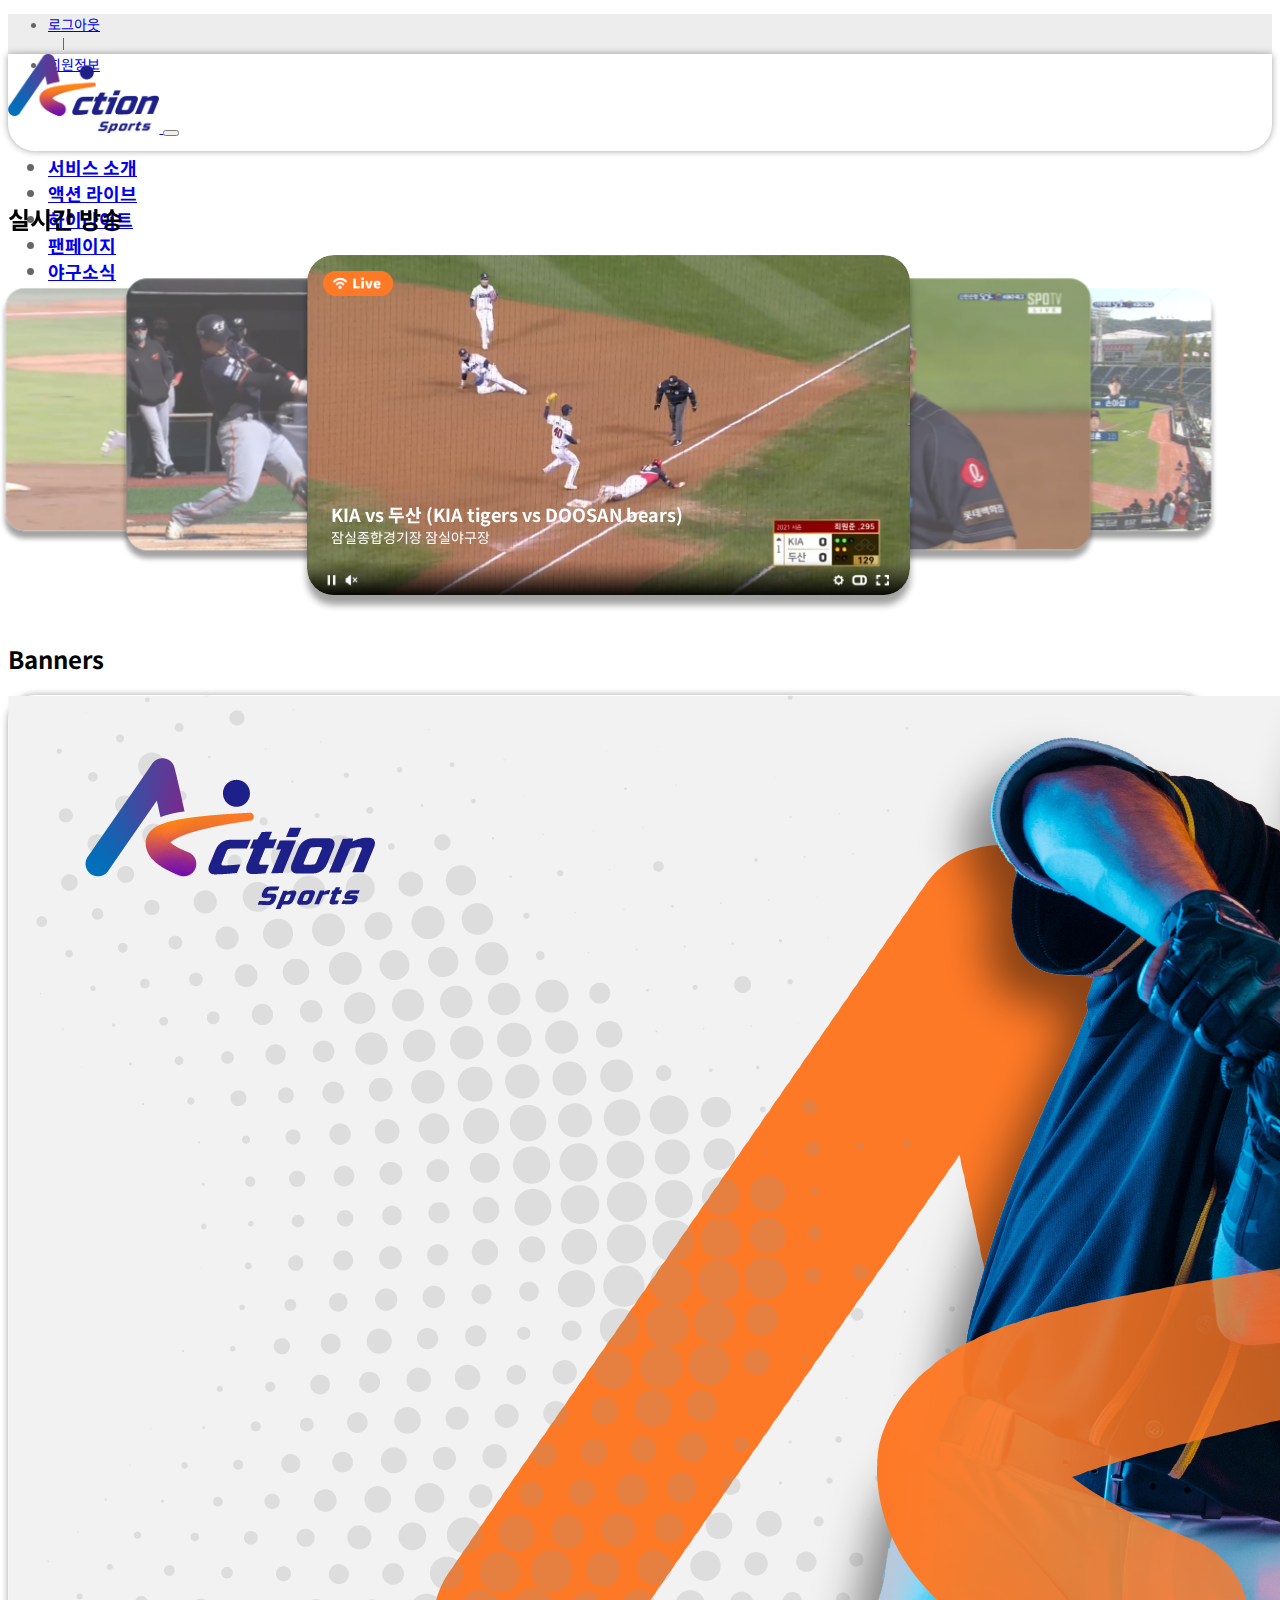
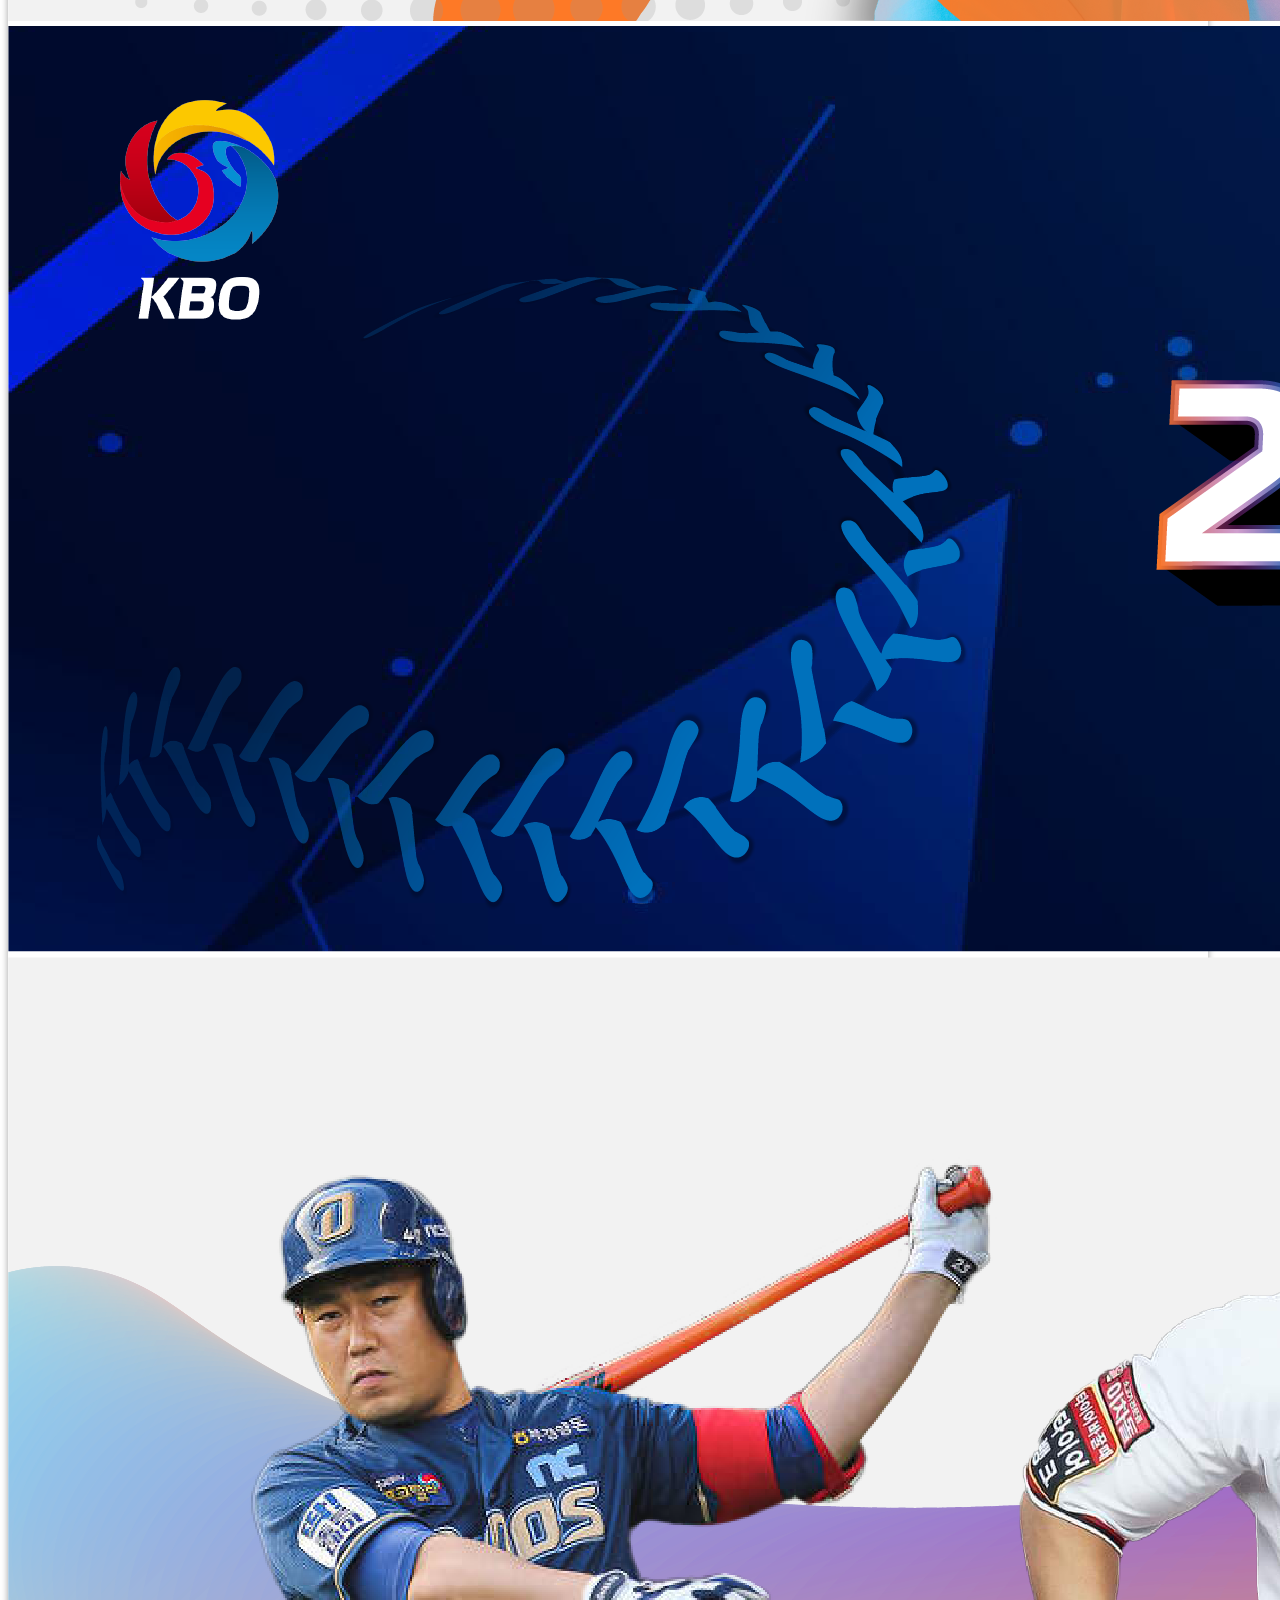
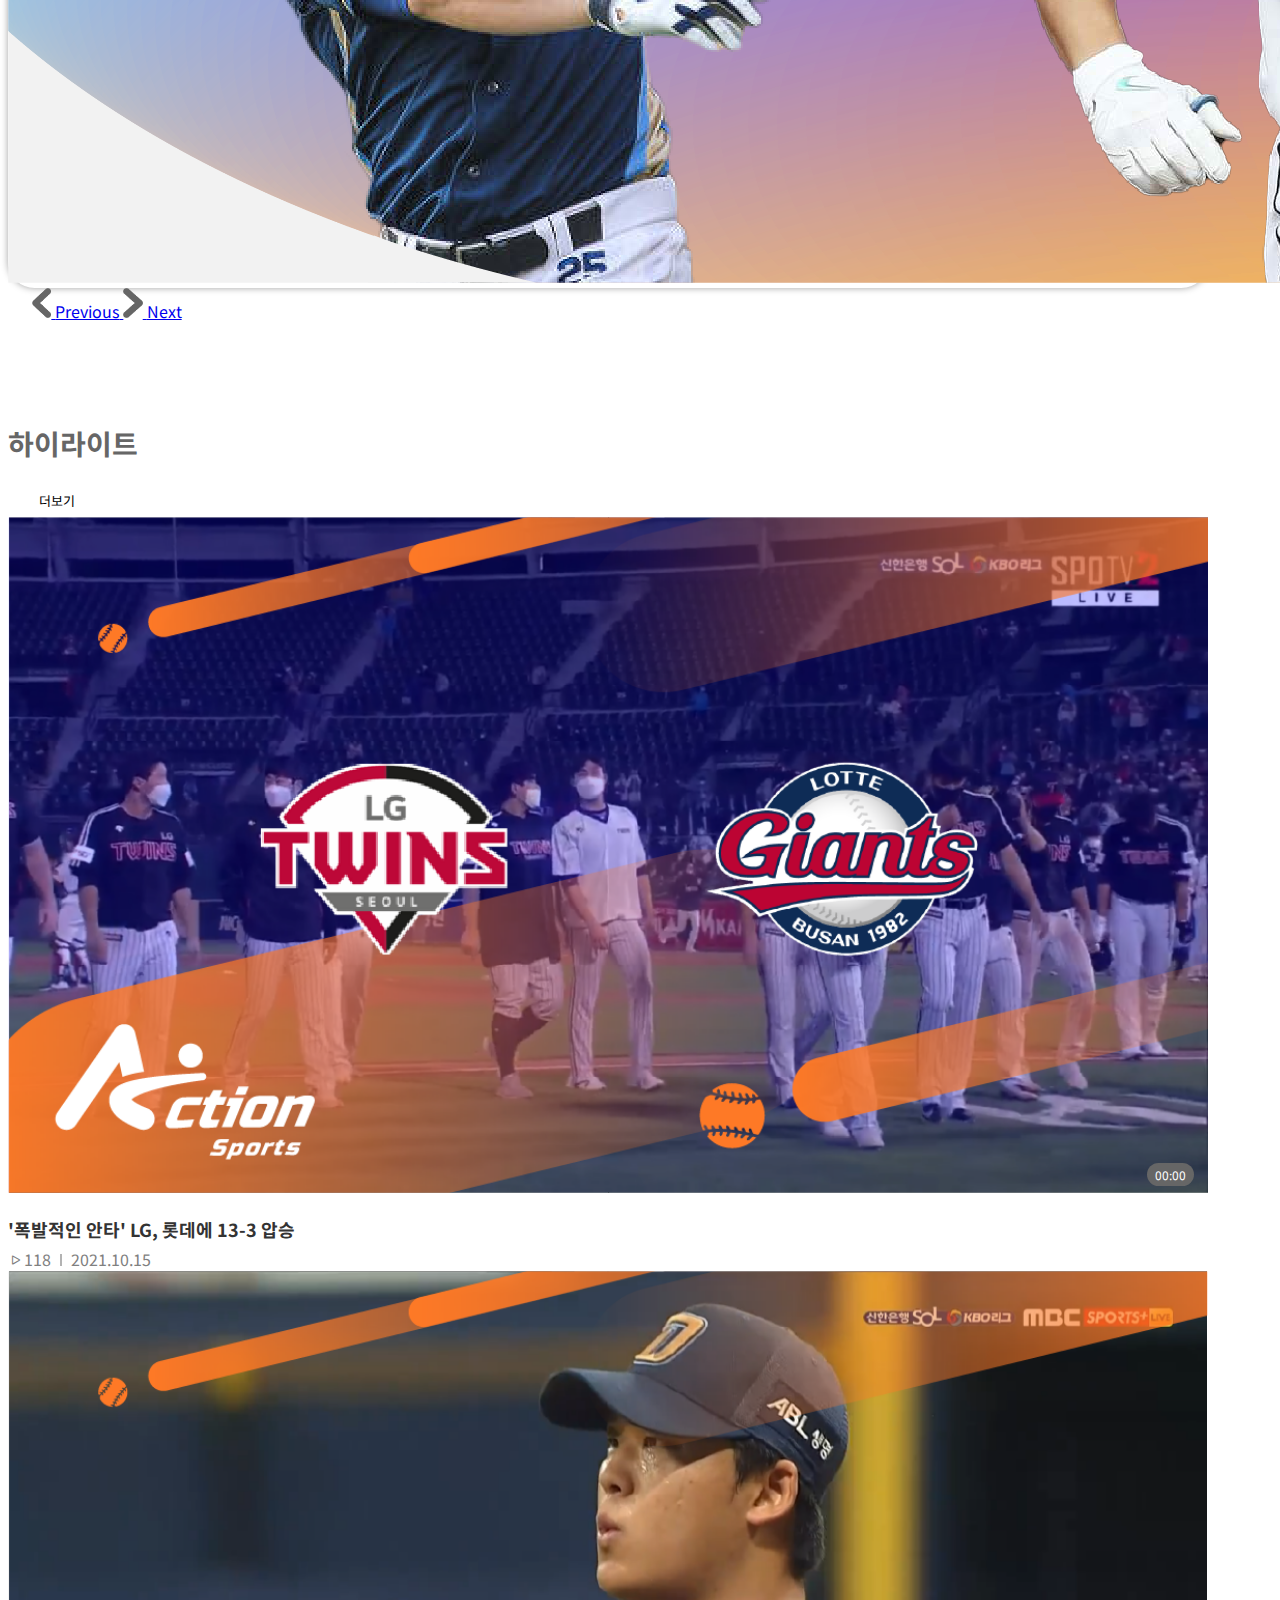
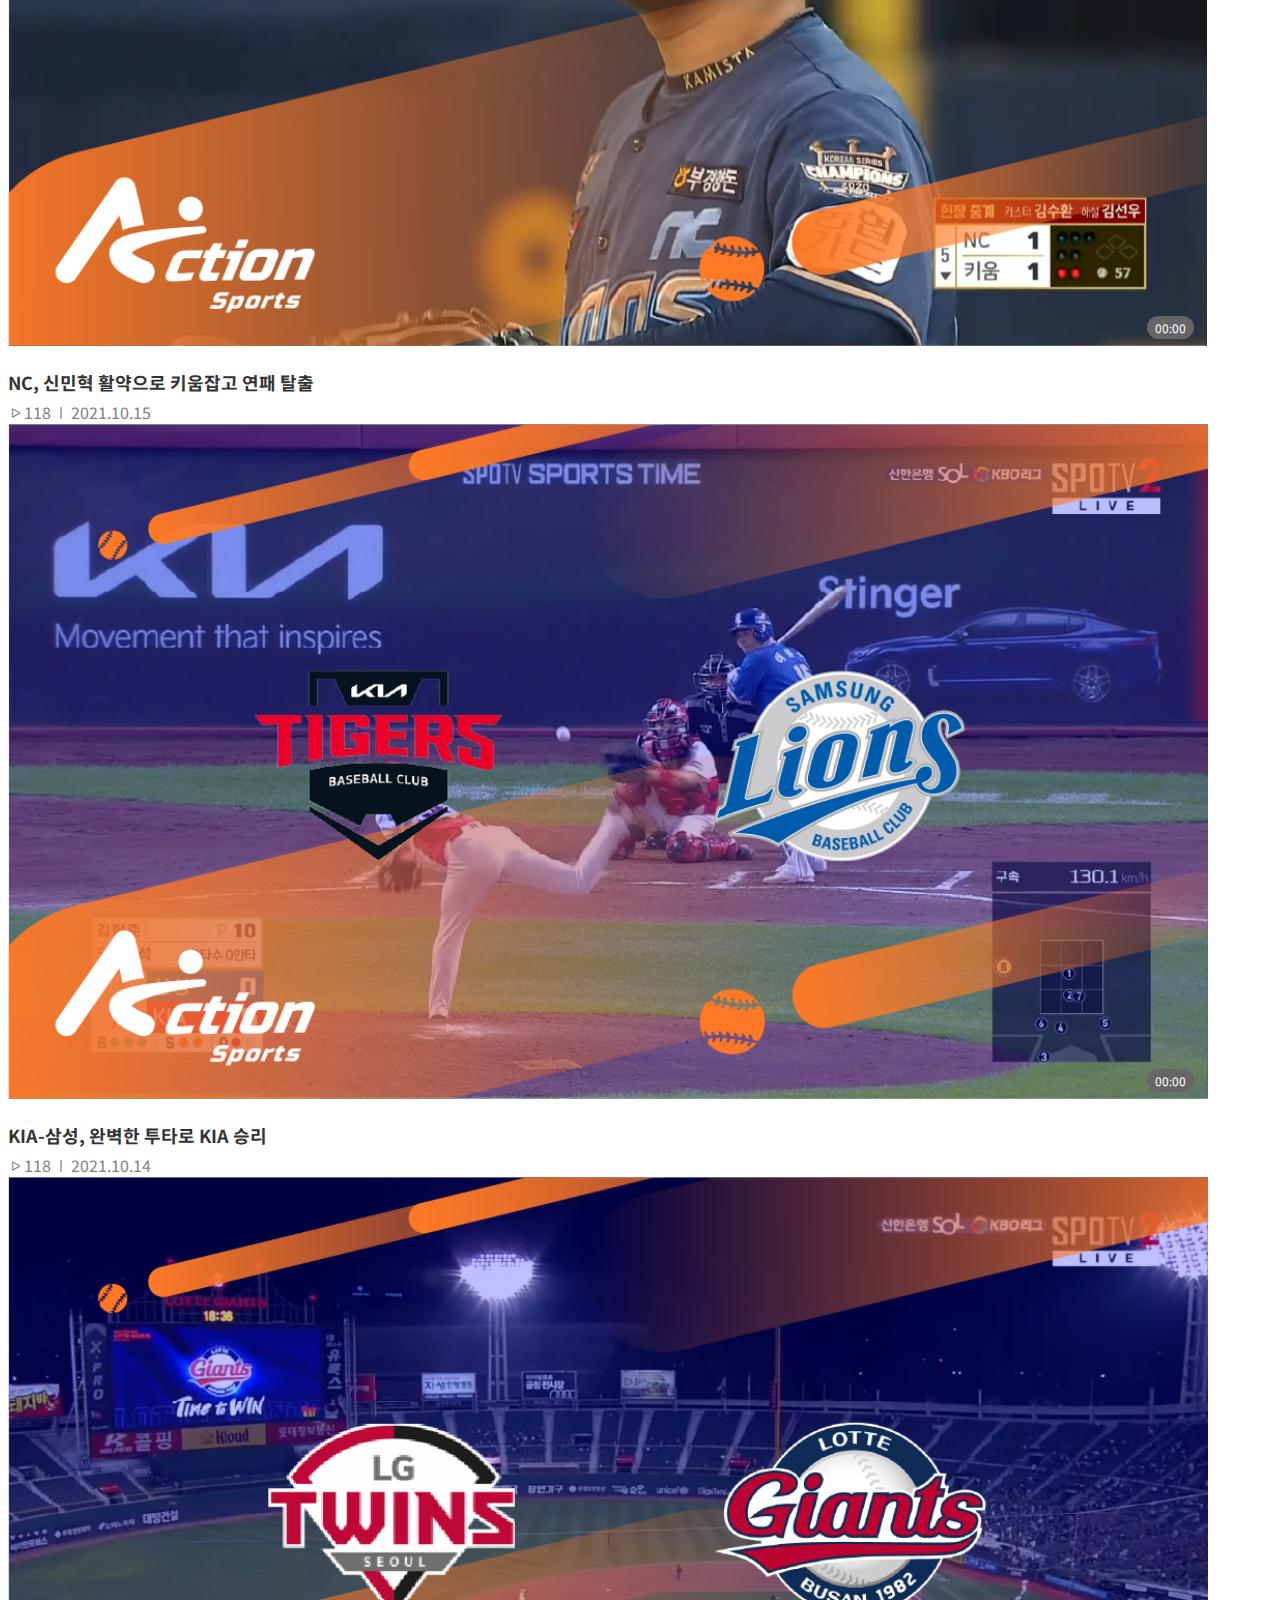
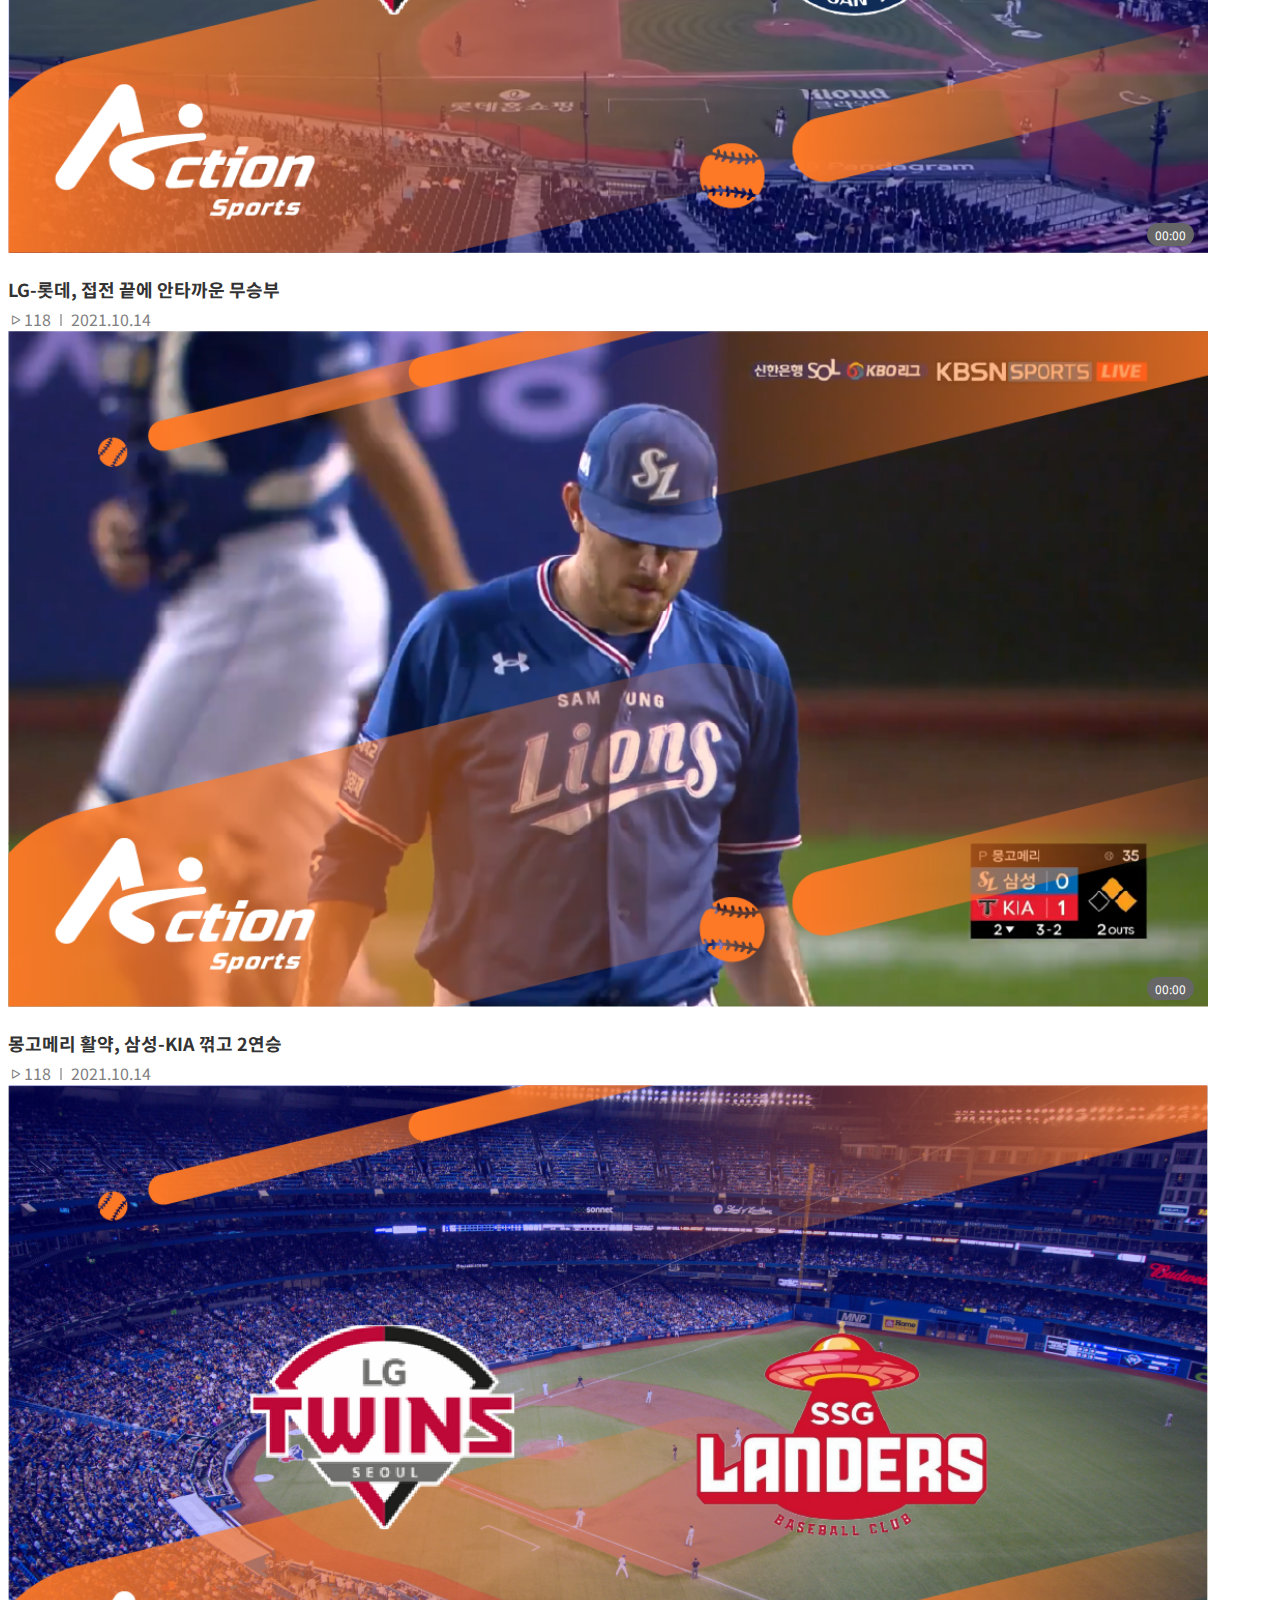
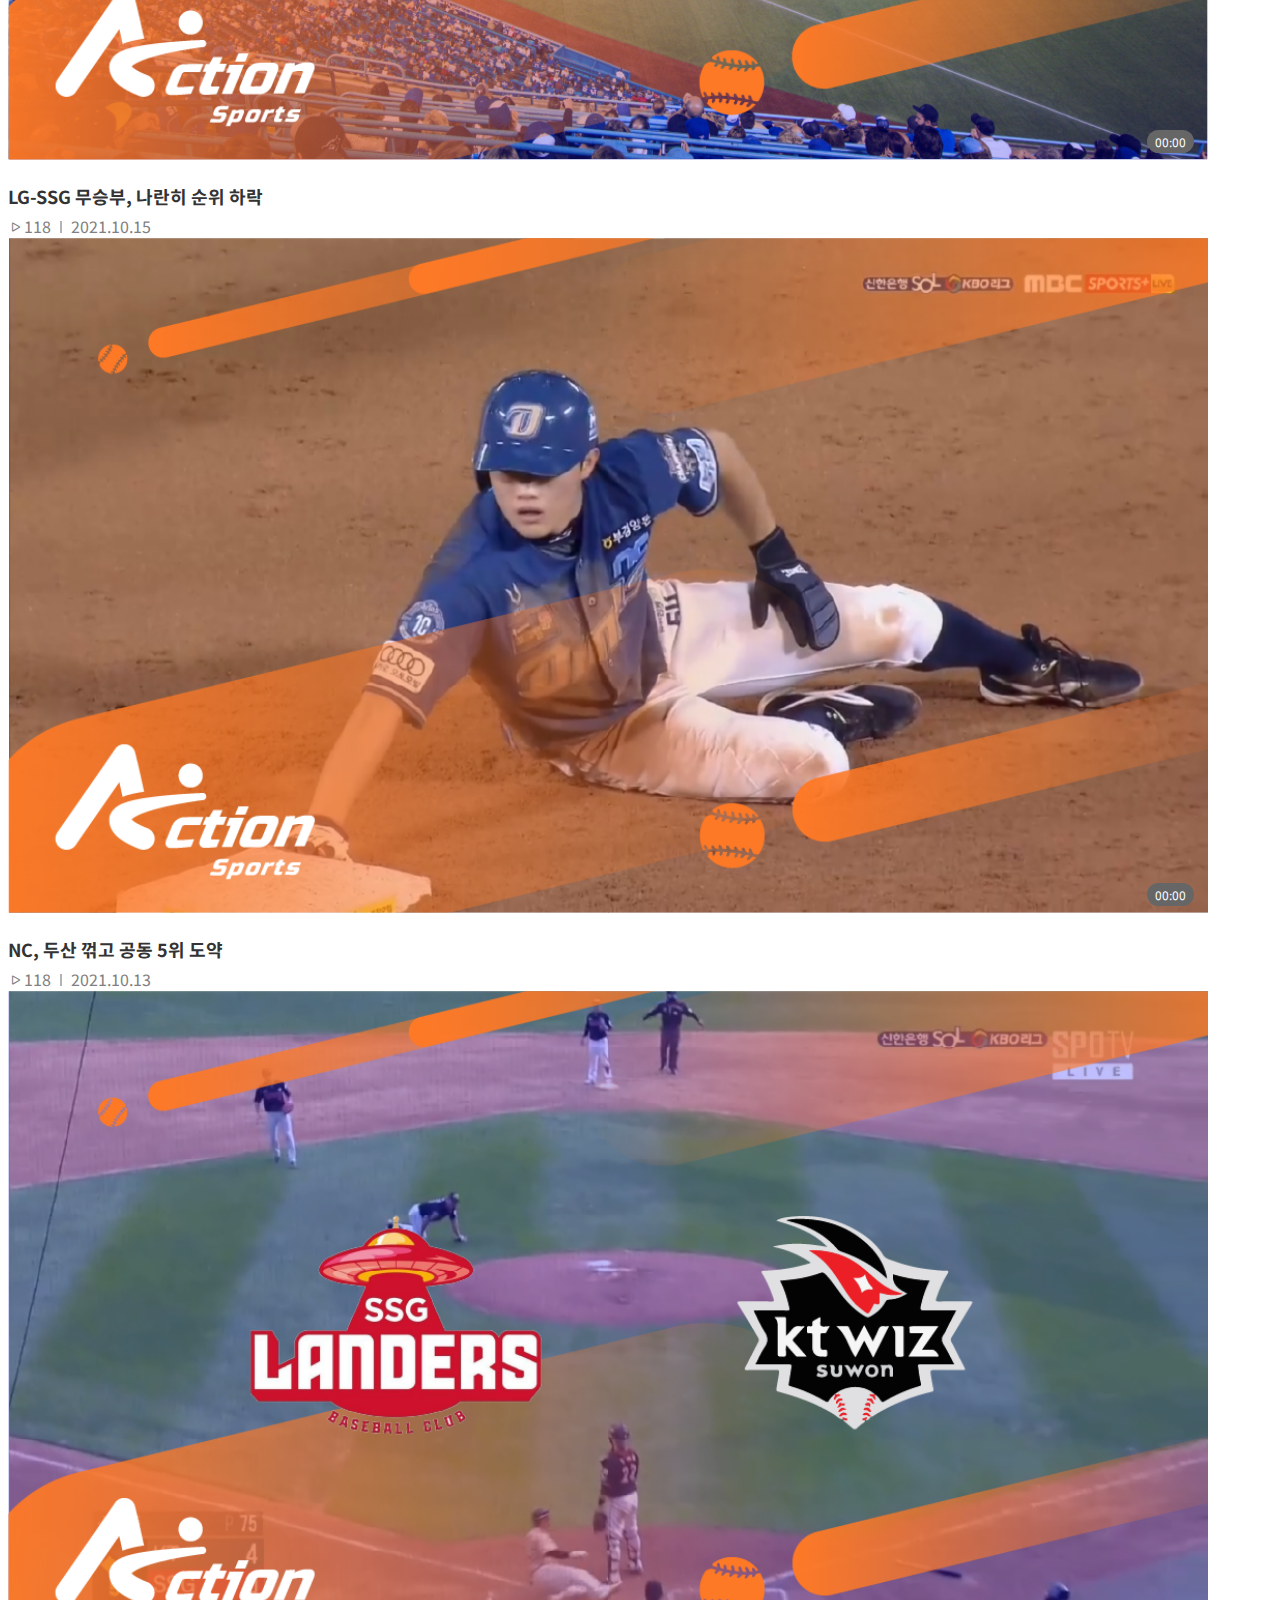
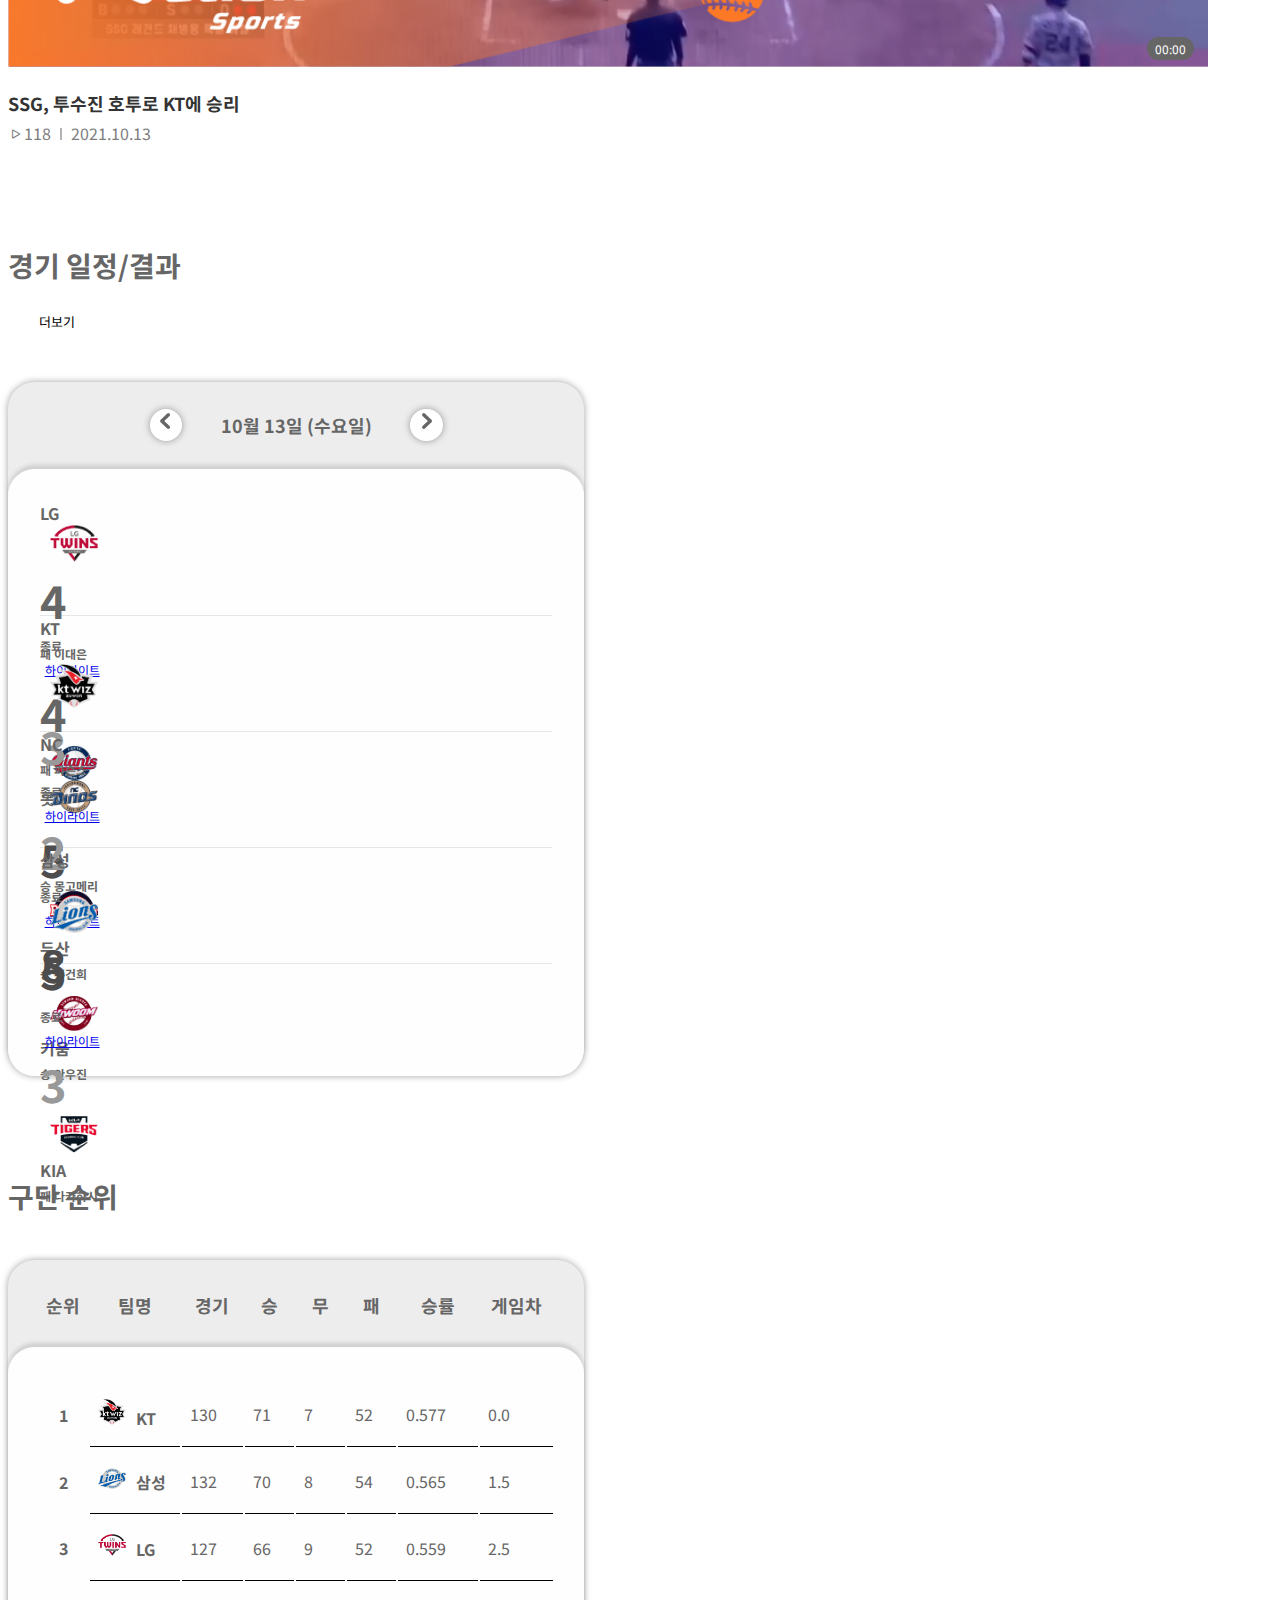
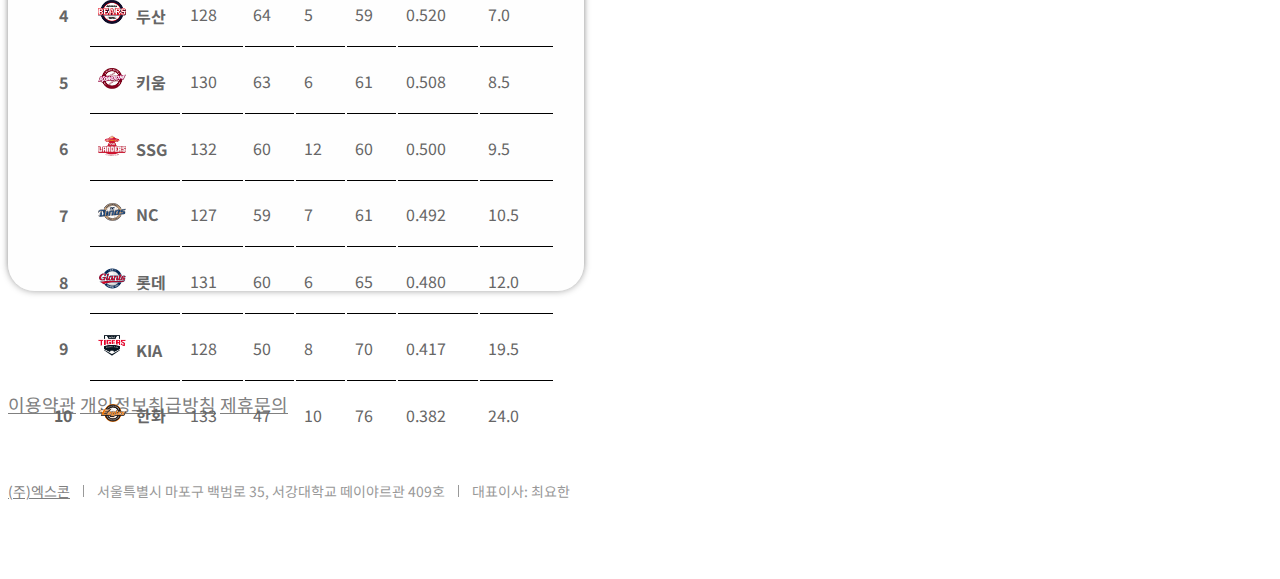
==== action_sports/ver_04/index.html @ 0add6194 "ActionSports Ver0.4" ====
<!DOCTYPE html>
<html lang="en">

<head>
    <meta charset="utf-8">
    <title>Action Sports</title>
    <meta name="viewport" content="width=device-width, initial-scale=1, shrink-to-fit=no">

    <!-- CSS -->
    <!-- font -->
    <link href="https://fonts.googleapis.com/css2?family=Noto+Sans+KR:wght@500;700&display=swap" rel="stylesheet">

    <!-- bootstrap -->
    <!-- ver 4.6.0 -->
    <link rel="stylesheet" href="https://cdn.jsdelivr.net/npm/bootstrap@4.6.0/dist/css/bootstrap.min.css" integrity="sha384-B0vP5xmATw1+K9KRQjQERJvTumQW0nPEzvF6L/Z6nronJ3oUOFUFpCjEUQouq2+l" crossorigin="anonymous">
    <!-- bootstrap_icons -->
    <link rel="stylesheet" href="https://cdn.jsdelivr.net/npm/bootstrap-icons@1.6.1/font/bootstrap-icons.css">
    <link href="css/index.css" rel="stylesheet">
</head>

<body>

    <!-- 회원정보영역 -->
    <nav class="top__gnb navbar navbar-light navbar-expand-md bd-subnavbar py-0 position-relative" aria-label="Secondary navigation">
        <div class="top__gnb__wrap container d-flex align-items-md-center justify-content-end ">
            <ul class="top__gnb__list navbar-nav flex-row form-inline">
                <li class="top__gnb__item nav-item">
                    <a class="top__gnb__item__link nav-link" href="#">로그아웃</a>
                </li>
                <li class="top__gnb__item__gap"></li>
                <li class="top__gnb__item nav-item">
                    <a class="top__gnb__item__link nav-link" href="#">회원정보</a>
                </li>
            </ul>
        </div>
    </nav>

    <header class="header navbar navbar-light bg-light shadow">

        <nav class="gnb container navbar navbar-expand-lg navbar-light">
            <a class="gnb__logo navbar-brand p-0 me-2" href="#">
                <img src="images/main/images/as_logo2.png" alt="logo-img" class="gnb__logo__img">
            </a>

            <button class="gnb__toggler navbar-toggler" type="button" data-toggle="collapse" data-target="#navbarTogglerDemo" aria-controls="navbarTogglerDemo" aria-expanded="false" aria-label="Toggle navigation">
                <span class="gnb__toggler__icon navbar-toggler-icon"></span>
              </button>

            <div class="gnb__wrap collapse navbar-collapse justify-content-end" id="navbarTogglerDemo">
                <ul class="gnb__list navbar-nav mr-0 mt-2 mt-lg-0">
                    <li class="gnb__item nav-item">
                        <a class="gnb__item__link nav-link" href="#">서비스 소개</a>
                    </li>
                    <li class="gnb__item nav-item">
                        <a class="gnb__item__link nav-link" href="#">액션 라이브</a>
                    </li>
                    <li class="gnb__item nav-item">
                        <a class="gnb__item__link nav-link" href="#">하이라이트</a>
                    </li>
                    <li class="gnb__item nav-item">
                        <a class="gnb__item__link nav-link" href="#">팬페이지</a>
                    </li>
                    <li class="gnb__item nav-item">
                        <a class="gnb__item__link nav-link" href="#">야구소식</a>
                    </li>
                    <li class="gnb__item nav-item">
                        <a class="gnb__item__link nav-link" href="#">야구설명서</a>
                    </li>
                    <li class="gnb__item nav-item">
                        <a class="gnb__item__link nav-link" href="#">고객센터</a>
                    </li>
                </ul>
            </div>
        </nav>
    </header>



    <!-- MAIN -->
    <main class="main">

        <div class="container container-md container-sm pt-4">
            <!-- 실시간 플레이어 -->
            <!-- <article class="liveplay">
                <h2 class="liveplay__title d-none">실시간 방송</h2>
                <div class="liveplay__list position-relative">

                    <div class="liveplay__item__left liveplay__item__left__02 position-absolute border-radius">
                        <img src="images/main/images/sec1_06.png" alt="liveplay__item__left__02__img" class="liveplay__item__left__02__img">
                        <div class="liveplay__item__left__overlay liveplay__item__left__overlay__02 position-absolute"></div>
                    </div>

                    <div class="liveplay__item__left liveplay__item__left__01 position-absolute border-radius">
                        <img src="images/main/images/sec1_04.png" alt="liveplay__item__left__01__img" class="liveplay__item__left__01__img">
                        <div class="liveplay__item__left__overlay position-absolute"></div>
                    </div>

                    <div class="liveplay__item border-radius m-auto position-relative active">
                        <div class="liveplay__item__overlay position-absolute">
                            <img src="images/main/images/sec1_01.png" alt="liveplay__live__icon" class="liveplay__item__overlay_icon position-absolute">
                            <img src="images/main/images/sec1_02.png" alt="liveplay__live__bottom" class="liveplay__item__overlay__bottom position-absolute">
                            <div class="liveplay__item__overlay__box position-absolute">
                                <span class="liveplay__item__overlay__title mb-2">KIA vs 두산 (KIA tigers vs DOOSAN bears)</span>
                                <span class="liveplay__item__overlay__sub font-weight-lighter">잠실종합경기장 잠실야구장</span>
                            </div>
                        </div>
                        <img src="images/main/images/sec1_03.png" alt="liveplay__item__img__01" class="liveplay__item__img">
                    </div>


                    <div class="liveplay__item__right liveplay__item__right__01 position-absolute border-radius">
                        <img src="images/main/images/sec1_05.png" alt="liveplay__item__right__01__img" class="liveplay__item__right__01__img">
                        <div class="liveplay__item__right__overlay position-absolute"></div>
                    </div>

                    <div class="liveplay__item__right liveplay__item__right__02 position-absolute border-radius">
                        <img src="images/main/images/sec1_07.png" alt="liveplay__item__right__02__img" class="liveplay__item__right__02__img">
                        <div class="liveplay__item__right__overlay liveplay__item__right__overlay__02 position-absolute"></div>
                    </div>

                </div>
            </article> -->

            <!-- slide test -->
            <article id="slider" class="liveplay">
                <h2 class="liveplay__title d-none">실시간 방송</h2>

                <input type="radio" name="slider" id="s1">
                <input type="radio" name="slider" id="s2">
                <input type="radio" name="slider" id="s3" checked>
                <input type="radio" name="slider" id="s4">
                <input type="radio" name="slider" id="s5">

                <div for="s1" id="slide1" class="liveplay__item">
                    <label for="s1" id="slide1">
                    <img src="images/main/images/sec1_06.png" width="100%" height="100%" class="slide__img slide1__img">
                    <span class="slide__img__filter"></span>
                </label>
                </div>

                <div for="s2" id="slide2" class="liveplay__item">
                    <label for="s2" id="slide2">
                    <img src="images/main/images/sec1_04.png" width="100%" height="100%" class="slide__img slide2__img">
                    <span class="slide__img__filter"></span>
                </label>
                </div>

                <div for="s3" id="slide3" class="liveplay__item">
                    <label for="s3" id="slide3">
                        <img src="images/main/images/sec1_03.png" width="100%" height="100%" class="slide__img slide3__img">
                        <span class="slide__img__filter"></span>
                    </label>
                    <div class="liveplay__item__overlay">
                        <img src="images/main/images/sec1_01.png" alt="liveplay__live__icon" class="liveplay__item__overlay_icon">
                        <img src="images/main/images/sec1_02.png" alt="liveplay__live__bottom" class="liveplay__item__overlay__bottom">
                        <div class="liveplay__item__overlay__box">
                            <span class="liveplay__item__overlay__title mb-2">KIA vs 두산 (KIA tigers vs DOOSAN bears)</span>
                            <span class="liveplay__item__overlay__sub font-weight-lighter">잠실종합경기장 잠실야구장</span>
                        </div>
                    </div>
                </div>

                <div for="s4" id="slide4" class="liveplay__item">
                    <label for="s4" id="slide4">
                        <img src="images/main/images/sec1_05.png" width="100%" height="100%" class="slide__img slide4__img">
                        <span class="slide__img__filter"></span>
                    </label>
                </div>

                <div for="s5" id="slide5" class="liveplay__item">
                    <label for="s5" id="slide5">
                        <img src="images/main/images/sec1_07.png" width="100%" height="100%" class="slide__img slide5__img">
                        <span class="slide__img__filter"></span>
                    </label>
                </div>

            </article>

            <!-- 메인 배너 -->
            <article id="carouselExampleControls" class="banners carousel slide" data-bs-ride="carousel">
                <h2 class="banners__title d-none">Banners</h2>
                <div class="banners__wrap carousel-inner border-radius shadow">
                    <div class="banners__item carousel-item active">
                        <img src="images/main/images/sec2_banner1.png" class="banners__img img-fluid d-block w-100" alt="banner_01" />
                    </div>
                    <div class="banners__item carousel-item">
                        <img src="images/main/images/sec2_banner2.png" class="banners__img img-fluid d-block w-100" alt="banner_01" />
                    </div>
                    <div class="banners__item carousel-item">
                        <img src="images/main/images/sec2_banner3_1.png" class="banners__img img-fluid d-block w-100" alt="banner_01" />
                    </div>
                </div>

                <a class="banners__item__prev carousel-control-prev fs-1" href="#carouselExampleControls" role="button" data-slide="prev">
                    <img src="images/main/images/sec2_icon1.png" alt="banner-left-icon" class="banners__item__prev__icon">
                    <span class="banners__item__prev__text sr-only">Previous</span>
                </a>
                <a class="banners__item__next carousel-control-next" href="#carouselExampleControls" role="button" data-slide="next">
                    <img src="images/main/images/sec2_icon2.png" alt="banner-next-icon" class="banners__item__next__icon">
                    <span class="banners__item__next__text sr-only">Next</span>
                </a>
            </article>

            <!-- 하이라이트 -->
            <article class="highlight row mx-0">

                <div class="highlight__header col-12">
                    <h2 class="highlight__title d-inline-block">하이라이트</h2>
                    <span class="highlight__more btn btn-secondary border-radius">더보기</span>
                </div>

                <div class="highlight__contents row">

                    <div class="highlight__item col-xl-3 col-lg-6 col-md-12">
                        <div class="highlight__item__wrap">
                            <div class="highlight__item__thumbnail" onclick="window.location.href='#' ">
                                <img src="images/main/images/sec3_tn1.png" alt="highlight_01" class="highlight__item__img">
                                <span class="highlight__item__length">00:00</span>
                            </div>
                            <div class="highlight__item__body text-start">
                                <span class="highlight__item__title" onclick="window.location.href='#' ">'폭발적인 안타' LG, 롯데에 13-3 압승</span>
                                <div class="highlight__item__box">
                                    <span class="highlight__item__box__views"><i class="highlight__item__box__views__icon bi bi-play"></i>118</span>
                                    <span class="highlight__item__box__gap"></span>
                                    <span class="highlight__item__box__date">2021.10.15</span>
                                </div>
                            </div>
                        </div>
                    </div>

                    <div class="highlight__item col-xl-3 col-lg-6 col-md-12">
                        <div class="highlight__item__wrap">
                            <div class="highlight__item__thumbnail" onclick="window.location.href='#' ">
                                <img src="images/main/images/sec3_tn2.png" alt="highlight_01" class="highlight__item__img">
                                <span class="highlight__item__length">00:00</span>
                            </div>
                            <div class="highlight__item__body text-start">
                                <span class="highlight__item__title" onclick="window.location.href='#' ">NC, 신민혁 활약으로 키움잡고 연패 탈출</span>
                                <div class="highlight__item__box">
                                    <span class="highlight__item__box__views"><i class="highlight__item__box__views__icon bi bi-play"></i>118</span>
                                    <span class="highlight__item__box__gap"></span>
                                    <span class="highlight__item__box__date">2021.10.15</span>
                                </div>
                            </div>
                        </div>
                    </div>

                    <div class="highlight__item col-xl-3 col-lg-6 col-md-12">
                        <div class="highlight__item__wrap">
                            <div class="highlight__item__thumbnail" onclick="window.location.href='#' ">
                                <img src="images/main/images/sec3_tn3.png" alt="highlight_01" class="highlight__item__img">
                                <span class="highlight__item__length">00:00</span>
                            </div>
                            <div class="highlight__item__body text-start">
                                <span class="highlight__item__title" onclick="window.location.href='#' ">KIA-삼성, 완벽한 투타로 KIA 승리</span>
                                <div class="highlight__item__box">
                                    <span class="highlight__item__box__views"><i class="highlight__item__box__views__icon bi bi-play"></i>118</span>
                                    <span class="highlight__item__box__gap"></span>
                                    <span class="highlight__item__box__date">2021.10.14</span>
                                </div>
                            </div>
                        </div>
                    </div>

                    <div class="highlight__item col-xl-3 col-lg-6 col-md-12">
                        <div class="highlight__item__wrap">
                            <div class="highlight__item__thumbnail" onclick="window.location.href='#' ">
                                <img src="images/main/images/sec3_tn4.png" alt="highlight_01" class="highlight__item__img">
                                <span class="highlight__item__length">00:00</span>
                            </div>
                            <div class="highlight__item__body text-start">
                                <span class="highlight__item__title" onclick="window.location.href='#' ">LG-롯데, 접전 끝에 안타까운 무승부</span>
                                <div class="highlight__item__box">
                                    <span class="highlight__item__box__views"><i class="highlight__item__box__views__icon bi bi-play"></i>118</span>
                                    <span class="highlight__item__box__gap"></span>
                                    <span class="highlight__item__box__date">2021.10.14</span>
                                </div>
                            </div>
                        </div>
                    </div>

                    <div class="highlight__item col-xl-3 col-lg-6 col-md-12">
                        <div class="highlight__item__wrap">
                            <div class="highlight__item__thumbnail" onclick="window.location.href='#' ">
                                <img src="images/main/images/sec3_tn5.png" alt="highlight_01" class="highlight__item__img">
                                <span class="highlight__item__length">00:00</span>
                            </div>
                            <div class="highlight__item__body text-start">
                                <span class="highlight__item__title" onclick="window.location.href='#' ">몽고메리 활약, 삼성-KIA 꺾고 2연승</span>
                                <div class="highlight__item__box">
                                    <span class="highlight__item__box__views"><i class="highlight__item__box__views__icon bi bi-play"></i>118</span>
                                    <span class="highlight__item__box__gap"></span>
                                    <span class="highlight__item__box__date">2021.10.14</span>
                                </div>
                            </div>
                        </div>
                    </div>

                    <div class="highlight__item col-xl-3 col-lg-6 col-md-12">
                        <div class="highlight__item__wrap">
                            <div class="highlight__item__thumbnail" onclick="window.location.href='#' ">
                                <img src="images/main/images/sec3_tn6.png" alt="highlight_01" class="highlight__item__img">
                                <span class="highlight__item__length">00:00</span>
                            </div>
                            <div class="highlight__item__body text-start">
                                <span class="highlight__item__title" onclick="window.location.href='#' ">LG-SSG 무승부, 나란히 순위 하락</span>
                                <div class="highlight__item__box">
                                    <span class="highlight__item__box__views"><i class="highlight__item__box__views__icon bi bi-play"></i>118</span>
                                    <span class="highlight__item__box__gap"></span>
                                    <span class="highlight__item__box__date">2021.10.15</span>
                                </div>
                            </div>
                        </div>
                    </div>

                    <div class="highlight__item col-xl-3 col-lg-6 col-md-12">
                        <div class="highlight__item__wrap">
                            <div class="highlight__item__thumbnail" onclick="window.location.href='#' ">
                                <img src="images/main/images/sec3_tn7.png" alt="highlight_01" class="highlight__item__img">
                                <span class="highlight__item__length">00:00</span>
                            </div>
                            <div class="highlight__item__body text-start">
                                <span class="highlight__item__title" onclick="window.location.href='#' ">NC, 두산 꺾고 공동 5위 도약</span>
                                <div class="highlight__item__box">
                                    <span class="highlight__item__box__views"><i class="highlight__item__box__views__icon bi bi-play"></i>118</span>
                                    <span class="highlight__item__box__gap"></span>
                                    <span class="highlight__item__box__date">2021.10.13</span>
                                </div>
                            </div>
                        </div>
                    </div>

                    <div class="highlight__item col-xl-3 col-lg-6 col-md-12">
                        <div class="highlight__item__wrap">
                            <div class="highlight__item__thumbnail" onclick="window.location.href='#' ">
                                <img src="images/main/images/sec3_tn8.png" alt="highlight_01" class="highlight__item__img">
                                <span class="highlight__item__length">00:00</span>
                            </div>
                            <div class="highlight__item__body text-start">
                                <span class="highlight__item__title" onclick="window.location.href='#' ">SSG, 투수진 호투로 KT에 승리</span>
                                <div class="highlight__item__box">
                                    <span class="highlight__item__box__views"><i class="highlight__item__box__views__icon bi bi-play"></i>118</span>
                                    <span class="highlight__item__box__gap"></span>
                                    <span class="highlight__item__box__date">2021.10.13</span>
                                </div>
                            </div>
                        </div>
                    </div>

                </div>
            </article>

            <!-- 경기 일정/결과 & 구단 순위 -->
            <article class="schedule__and__record row mx-0">
                <!-- 경기 일정/결과 -->
                <div class="schedule col">
                    <div class="schedule__header">
                        <h2 class="schedule__title d-inline-block">경기 일정/결과</h2>
                        <span class="schedule__more btn btn-secondary border-radius">더보기</span>
                    </div>

                    <div class="schedule__contents border-radius shadow">
                        <div class="schedule__date">
                            <a class="schedule__date__prev border-radius shadow" href="#">
                                <img src="images/main/images/sec2_icon1.png" alt="schedule__date__prev__img" class="schedule__date__prev__img">
                            </a>

                            <span class="schedule__date__today">10월 13일 (수요일)</span>

                            <a class="schedule__date__next border-radius shadow" href="#">
                                <img src="images/main/images/sec2_icon2.png" alt="schedule__date__next__img" class="schedule__date__next__img">
                            </a>
                        </div>

                        <div class="schedule__list card border-radius">

                            <div class="schedule__item row align-items-center border-bottom justify-content-md-center">
                                <div class="schedule__home col-3">
                                    <div class="schedule__home__wrap row justify-content-end">
                                        <div class="schedule__home__box col-md-auto text-right align-self-center">
                                            <span class="schedule__home__title ">LG</span>
                                        </div>
                                        <div class="schedule__home__logo col-md-auto text-center align-self-center">
                                            <img src="images/main/images/sec4_logo03.png" alt="home_logo_img" class="schedule__home__logo__img" />
                                        </div>
                                    </div>
                                </div>

                                <div class="schedule__info col-6">
                                    <div class="row text-center justify-content-md-center">
                                        <span class="schedule__home__score col-md-auto">4</span>
                                        <div class="schedule__info__box col-md-auto align-self-center px-4">
                                            <span class="schedule__info__end">종료</span>
                                            <div class="schedule__highlight row">
                                                <a href="# " class="schedule__highlight__btn btn btn-secondary border-radius col-md-auto text-center px-2">하이라이트</a>
                                            </div>
                                        </div>
                                        <span class="schedule__away__score col-md-auto ">4</span>
                                    </div>
                                </div>

                                <div class="schedule__away col-3">
                                    <div class="schedule__away__wrap row">
                                        <div class="schedule__away__logo col-md-auto text-center align-self-center">
                                            <img src="images/main/images/sec4_logo08.png" alt="away_logo_img" class="schedule__away__logo__img" />
                                        </div>
                                        <div class="schedule__away__box col-md-auto text-left align-self-center">
                                            <span class="schedule__away__title">롯데</span>
                                        </div>
                                    </div>
                                </div>
                            </div>

                            <div class="schedule__item row align-items-center border-bottom justify-content-md-center">
                                <div class="schedule__home col-3 ">
                                    <div class="schedule__home__wrap row justify-content-end">
                                        <div class="schedule__home__box col-md-auto text-right align-self-center">
                                            <span class="schedule__home__title">KT</span>
                                            <span class="schedule__home__pitcher">패 이대은</span>
                                        </div>
                                        <div class="schedule__home__logo col-md-auto text-center align-self-center">
                                            <img src="images/main/images/sec4_logo01.png" alt="home_logo_img" class="schedule__home__logo__img" />
                                        </div>
                                    </div>
                                </div>

                                <div class="schedule__info col-6">
                                    <div class="row text-center justify-content-md-center">
                                        <span class="schedule__home__score schedule__score__lose col-md-auto">3</span>
                                        <div class="schedule__info__box col-md-auto align-self-center px-4">
                                            <span class="schedule__info__end">종료</span>
                                            <div class="schedule__highlight row">
                                                <a href="# " class="schedule__highlight__btn btn btn-secondary border-radius col-md-auto text-center px-2">하이라이트</a>
                                            </div>
                                        </div>
                                        <span class="schedule__away__score schedule__score__win col-md-auto">5</span>
                                    </div>
                                </div>

                                <div class="schedule__away col-3">
                                    <div class="schedule__away__wrap row">
                                        <div class="schedule__away__logo col-md-auto text-center align-self-center">
                                            <img src="images/main/images/sec4_logo04.png" alt="away_logo_img" class="schedule__away__logo__img" />
                                        </div>
                                        <div class="schedule__away__box col-md-auto text-left align-self-center">
                                            <span class="schedule__away__title">두산</span>
                                            <span class="schedule__away__pitcher">승 홍건희</span>
                                        </div>
                                    </div>
                                </div>
                            </div>

                            <div class="schedule__item row align-items-center border-bottom justify-content-md-center">
                                <div class="schedule__home col-3">
                                    <div class="schedule__home__wrap row justify-content-end">
                                        <div class="schedule__home__box col-md-auto text-right align-self-center">
                                            <span class="schedule__home__title">NC</span>
                                            <span class="schedule__home__pitcher">패 파슨스</span>
                                        </div>
                                        <div class="schedule__home__logo col-md-auto text-center align-self-center">
                                            <img src="images/main/images/sec4_logo07.png" alt="home_logo_img" class="schedule__home__logo__img" />
                                        </div>
                                    </div>
                                </div>

                                <div class="schedule__info col-6">
                                    <div class="row text-center justify-content-md-center">
                                        <span class="schedule__home__score schedule__score__lose col-md-auto">2</span>
                                        <div class="schedule__info__box col-md-auto align-self-center px-4">
                                            <span class="schedule__info__end">종료</span>
                                            <div class="schedule__highlight row">
                                                <a href="# " class="schedule__highlight__btn btn btn-secondary border-radius col-md-auto text-center px-2">하이라이트</a>
                                            </div>
                                        </div>
                                        <span class="schedule__away__score schedule__score__win col-md-auto">8</span>
                                    </div>
                                </div>

                                <div class="schedule__away col-3">
                                    <div class="schedule__away__wrap row">
                                        <div class="schedule__away__logo col-md-auto text-center align-self-center">
                                            <img src="images/main/images/sec4_logo05.png" alt="away_logo_img" class="schedule__away__logo__img" />
                                        </div>
                                        <div class="schedule__away__box col-md-auto text-left align-self-center">
                                            <span class="schedule__away__title">키움</span>
                                            <span class="schedule__away__pitcher">승 안우진</span>
                                        </div>
                                    </div>
                                </div>
                            </div>

                            <div class="schedule__item row align-items-center border-bottom justify-content-md-center">
                                <div class="schedule__home col-3">
                                    <div class="schedule__home__wrap row justify-content-end">
                                        <div class="schedule__home__box col-md-auto text-right align-self-center">
                                            <span class="schedule__home__title">삼성</span>
                                            <span class="schedule__home__pitcher">승 몽고메리</span>
                                        </div>
                                        <div class="schedule__home__logo col-md-auto text-center align-self-center">
                                            <img src="images/main/images/sec4_logo02.png" alt="home_logo_img" class="schedule__home__logo__img" />
                                        </div>
                                    </div>
                                </div>

                                <div class="schedule__info col-6">
                                    <div class="row text-center justify-content-md-center">
                                        <span class="schedule__home__score schedule__score__win col-md-auto">5</span>
                                        <div class="schedule__info__box col-md-auto align-self-center px-4">
                                            <span class="schedule__info__end">종료</span>
                                            <div class="schedule__highlight row">
                                                <a href="# " class="schedule__highlight__btn btn btn-secondary border-radius col-md-auto text-center px-2">하이라이트</a>
                                            </div>
                                        </div>
                                        <span class="schedule__away__score schedule__score__lose col-md-auto">3</span>
                                    </div>
                                </div>

                                <div class="schedule__away col-3">
                                    <div class="schedule__away__wrap row">
                                        <div class="schedule__away__logo col-md-auto text-center align-self-center">
                                            <img src="images/main/images/sec4_logo09.png" alt="away_logo_img" class="schedule__away__logo__img" />
                                        </div>
                                        <div class="schedule__away__box col-md-auto text-left align-self-center">
                                            <span class="schedule__away__title">KIA</span>
                                            <span class="schedule__away__pitcher">패 다카하시</span>
                                        </div>
                                    </div>
                                </div>
                            </div>


                        </div>
                    </div>

                </div>

                <!-- 구단 순위 -->
                <div class="record col">

                    <div class="record__header">
                        <h2 class="record__title d-inline-block">구단 순위</h2>
                    </div>

                    <div class="record__contents border-radius shadow">

                        <table class="record__contents__table table table-hover text-center">
                            <thead class="record__contents__header">
                                <tr>
                                    <th scope="col">순위</th>
                                    <th scope="col">팀명</th>
                                    <th scope="col">경기</th>
                                    <th scope="col">승</th>
                                    <th scope="col">무</th>
                                    <th scope="col">패</th>
                                    <th scope="col">승률</th>
                                    <th scope="col">게임차</th>
                                </tr>
                            </thead>
                            <tbody class="record__kbo__tbody align-items-center justify-content-md-center">
                                <tr class="record__kbo__tr align-items-center">
                                    <th class="record__kbo__tr__ranking">1</th>
                                    <td class="record__kbo__tr__title"><img src="images/main/images/sec4_logo01.png" alt="record__kbo__tr__logo" class="record__kbo__tr__logo">KT</td>
                                    <td>130</td>
                                    <td>71</td>
                                    <td>7</td>
                                    <td>52</td>
                                    <td>0.577</td>
                                    <td>0.0</td>
                                </tr>
                                <tr class="record__kbo__tr">
                                    <th class="record__kbo__tr__ranking">2</th>
                                    <td class="record__kbo__tr__title"><img src="images/main/images/sec4_logo02.png" alt="record__kbo__tr__logo" class="record__kbo__tr__logo">삼성</td>
                                    <td>132</td>
                                    <td>70</td>
                                    <td>8</td>
                                    <td>54</td>
                                    <td>0.565</td>
                                    <td>1.5</td>
                                </tr>
                                <tr class="record__kbo__tr">
                                    <th class="record__kbo__tr__ranking">3</th>
                                    <td class="record__kbo__tr__title"><img src="images/main/images/sec4_logo03.png" alt="record__kbo__tr__logo" class="record__kbo__tr__logo">LG</td>
                                    <td>127</td>
                                    <td>66</td>
                                    <td>9</td>
                                    <td>52</td>
                                    <td>0.559</td>
                                    <td>2.5</td>
                                </tr>
                                <tr class="record__kbo__tr">
                                    <th class="record__kbo__tr__ranking">4</th>
                                    <td class="record__kbo__tr__title"><img src="images/main/images/sec4_logo04.png" alt="record__kbo__tr__logo" class="record__kbo__tr__logo">두산</td>
                                    <td>128</td>
                                    <td>64</td>
                                    <td>5</td>
                                    <td>59</td>
                                    <td>0.520</td>
                                    <td>7.0</td>
                                </tr>
                                <tr class="record__kbo__tr">
                                    <th class="record__kbo__tr__ranking">5</th>
                                    <td class="record__kbo__tr__title"><img src="images/main/images/sec4_logo05.png" alt="record__kbo__tr__logo" class="record__kbo__tr__logo">키움</td>
                                    <td>130</td>
                                    <td>63</td>
                                    <td>6</td>
                                    <td>61</td>
                                    <td>0.508</td>
                                    <td>8.5</td>
                                </tr>
                                <tr class="record__kbo__tr">
                                    <th class="record__kbo__tr__ranking">6</th>
                                    <td class="record__kbo__tr__title"><img src="images/main/images/sec4_logo06.png" alt="record__kbo__tr__logo" class="record__kbo__tr__logo">SSG</td>
                                    <td>132</td>
                                    <td>60</td>
                                    <td>12</td>
                                    <td>60</td>
                                    <td>0.500</td>
                                    <td>9.5</td>
                                </tr>
                                <tr class="record__kbo__tr">
                                    <th class="record__kbo__tr__ranking">7</th>
                                    <td class="record__kbo__tr__title"><img src="images/main/images/sec4_logo07.png" alt="record__kbo__tr__logo" class="record__kbo__tr__logo">NC</td>
                                    <td>127</td>
                                    <td>59</td>
                                    <td>7</td>
                                    <td>61</td>
                                    <td>0.492</td>
                                    <td>10.5</td>
                                </tr>
                                <tr class="record__kbo__tr">
                                    <th class="record__kbo__tr__ranking">8</th>
                                    <td class="record__kbo__tr__title"><img src="images/main/images/sec4_logo08.png" alt="record__kbo__tr__logo" class="record__kbo__tr__logo">롯데</td>
                                    <td>131</td>
                                    <td>60</td>
                                    <td>6</td>
                                    <td>65</td>
                                    <td>0.480</td>
                                    <td>12.0</td>
                                </tr>
                                <tr class="record__kbo__tr">
                                    <th class="record__kbo__tr__ranking">9</th>
                                    <td class="record__kbo__tr__title"><img src="images/main/images/sec4_logo09.png" alt="record__kbo__tr__logo" class="record__kbo__tr__logo">KIA</td>
                                    <td>128</td>
                                    <td>50</td>
                                    <td>8</td>
                                    <td>70</td>
                                    <td>0.417</td>
                                    <td>19.5</td>
                                </tr>
                                <tr class="record__kbo__tr">
                                    <th class="record__kbo__tr__ranking">10</th>
                                    <td class="record__kbo__tr__title"><img src="images/main/images/sec4_logo10.png" alt="record__kbo__tr__logo" class="record__kbo__tr__logo">한화</td>
                                    <td>133</td>
                                    <td>47</td>
                                    <td>10</td>
                                    <td>76</td>
                                    <td>0.382</td>
                                    <td>24.0</td>
                                </tr>
                            </tbody>
                        </table>

                        <div class="record__contents__table__bg">

                        </div>

                    </div>

                </div>
            </article>

        </div>

        <footer class="footer bg-light w-100">
            <div class="fnb__list row w-50 no-gutters text-center m-auto align-items-end">
                <span class="fnb__item col-4 text-right"><a href="#" class="text-decoration-none fnb__item__link">이용약관</a></span>
                <span class="fnb__item col-4 text-center"><a href="#" class="text-decoration-none fnb__item__link">개인정보취급방침</a></span>
                <span class="fnb__item col-4 text-left"><a href="#" class="text-decoration-none fnb__item__link">제휴문의</a></span>
            </div>

            <div class="company__info row no-gutters text-center m-auto align-items-center justify-content-md-center">
                <span class="company__title text-right col-md-auto mx-2"><a href="#" class="text-decoration-none fnb__item__link">(주)엑스콘</a></span>
                <span class="company__info__gap"></span>
                <span class="company__address text-center col-md-auto mx-2">서울특별시 마포구 백범로 35, 서강대학교 떼이야르관 409호</span>
                <span class="company__info__gap"></span>
                <span class="company__ceo text-left col-md-auto mx-2">대표이사: 최요한</span>
            </div>
        </footer>

    </main>

    <!-- Script -->
    <!-- bootstrap -->
    <!-- ver 4.6.0 -->
    <script src="https://code.jquery.com/jquery-3.5.1.slim.min.js " integrity="sha384-DfXdz2htPH0lsSSs5nCTpuj/zy4C+OGpamoFVy38MVBnE+IbbVYUew+OrCXaRkfj " crossorigin="anonymous "></script>
    <script src="https://cdn.jsdelivr.net/npm/bootstrap@4.6.0/dist/js/bootstrap.bundle.min.js " integrity="sha384-Piv4xVNRyMGpqkS2by6br4gNJ7DXjqk09RmUpJ8jgGtD7zP9yug3goQfGII0yAns " crossorigin="anonymous "></script>

</body>

</html>
---- action_sports/ver_04/css/index.css ----
:root {
                            --top-gnb-bg: #EDEDED;
                            --font-color-main: #666666;
                            --font-color-sub: #808080;
                            --font-color-third: #999999;
                            --highlight-title-color: #333333;
                            --hightlight-box-gap-color: #B3B3B3;
                            --schedule-win-color: #4D4D4D;
                            --record-first: #FBB03B;
                            --record-second: #CCCCCC;
                            --record-third: #C69C6D;
                            --white: #FFFFFF;
                            --black: #000000;
                        }
                        
                        * {
                            font-family: 'Noto Sans KR', sans-serif;
                        }
                        
                        .border-radius {
                            border-radius: 26.785px;
                        }
                        
                        .shadow {
                            /* offset-x | offset-y | blur-radius | spread-radius | color */
                            box-shadow: 0px 0px 7px rgba(0, 0, 0, 0.37) !important;
                        }
                        /* top__gnb */
                        
                        .top__gnb {
                            height: 40px;
                            font-size: 14px;
                            color: var(--font-color-main);
                            background-color: var(--top-gnb-bg);
                        }
                        
                        .top__gnb__wrap {}
                        
                        .top__gnb__list {}
                        
                        .top__gnb__item {
                            padding: 0 !important;
                        }
                        
                        .top__gnb__item__gap {
                            display: inline-block;
                            width: 1px;
                            height: 12px;
                            margin: 0 15px;
                            background-color: var(--font-color-main);
                        }
                        
                        .top__gnb__item__link {
                            padding: 0 !important;
                        }
                        /* header (gnb) */
                        
                        .header {
                            height: 96.5px;
                            font-weight: bold;
                            background-color: var(--white);
                            border-radius: 0 0 26.785px 26.785px;
                        }
                        
                        .gnb {
                            z-index: 10;
                        }
                        
                        .gnb__logo {}
                        
                        .gnb__logo__img {
                            width: 151.4px;
                        }
                        
                        .gnb__toggler {}
                        
                        .gnb__toggler__icon {}
                        
                        .gnb__wrap {}
                        
                        .gnb__list {
                            gap: 0 56px;
                        }
                        
                        .gnb__item {
                            font-size: 18px;
                            color: var(--font-color-main);
                        }
                        
                        .gnb__item__link {
                            padding-right: 0 !important;
                            padding-left: 0 !important;
                        }
                        /* main */
                        
                        .main {
                            margin-top: 50px;
                        }
                        /* container */
                        
                        .container {
                            width: 1200px !important;
                            max-width: 1200px !important;
                            padding: 0 !important;
                        }
                        /* liveplay */
                        
                        .liveplay {}
                        
                        .liveplay__list {
                            width: 100%;
                        }
                        
                        .liveplay__item {
                            width: fit-content;
                            overflow: hidden;
                            box-shadow: 0px 10px 7px rgba(0, 0, 0, 0.37);
                        }
                        
                        .liveplay__item.active {
                            z-index: 30;
                        }
                        
                        .liveplay__item__overlay {
                            /* z-index: 100; */
                            position: absolute;
                            width: 100%;
                            height: 100%;
                        }
                        
                        .liveplay__item__overlay_icon {
                            position: absolute;
                            top: 1em;
                            left: 1em;
                            width: 70px;
                        }
                        
                        .liveplay__item__overlay__bottom {
                            /* z-index: 10; */
                            top: 0;
                            left: 0;
                            width: 100%;
                        }
                        
                        .liveplay__item__overlay__box {
                            position: absolute;
                            bottom: 3em;
                            left: 1.5em;
                            color: var(--white);
                        }
                        
                        .liveplay__item__overlay__title {
                            display: block;
                            font-size: 18px;
                            font-weight: bold;
                        }
                        
                        .liveplay__item__overlay__sub {
                            display: block;
                            font-size: 14px;
                        }
                        
                        .liveplay__item__img {
                            width: 603px;
                        }
                        
                        .liveplay__item__left {
                            top: 50%;
                            left: 10%;
                            transform: translateY(-50%);
                            overflow: hidden;
                            box-shadow: 0px 10px 7px rgba(0, 0, 0, 0.37);
                        }
                        
                        .liveplay__item__left__01 {
                            z-index: 20;
                        }
                        
                        .liveplay__item__left__01__img {
                            width: 477px;
                            height: auto;
                        }
                        
                        .liveplay__item__left__overlay {
                            top: 0;
                            left: 0;
                            z-index: 100;
                            width: 100%;
                            height: 100%;
                            background-color: rgba(255, 255, 255, 0.28);
                        }
                        
                        .liveplay__item__left__overlay__02 {
                            background-color: rgba(255, 255, 255, 0.35);
                        }
                        
                        .liveplay__item__left__02 {
                            left: 0;
                            z-index: 10;
                        }
                        
                        .liveplay__item__left__02__img {
                            width: 410px;
                            height: auto;
                        }
                        
                        .liveplay__item__right {
                            top: 50%;
                            right: 10%;
                            transform: translateY(-50%);
                            overflow: hidden;
                            box-shadow: 0px 10px 7px rgba(0, 0, 0, 0.37);
                        }
                        
                        .liveplay__item__right__01 {
                            z-index: 20;
                        }
                        
                        .liveplay__item__right__01__img {
                            width: 477px;
                            height: auto;
                        }
                        
                        .liveplay__item__right__overlay {
                            top: 0;
                            left: 0;
                            z-index: 100;
                            width: 100%;
                            height: 100%;
                            background-color: rgba(255, 255, 255, 0.28);
                        }
                        
                        .liveplay__item__right__overlay__02 {
                            background-color: rgba(255, 255, 255, 0.35);
                        }
                        
                        .liveplay__item__right__02 {
                            right: 0;
                            z-index: 10;
                        }
                        
                        .liveplay__item__right__02__img {
                            width: 410px;
                            height: auto;
                        }
                        /* banners */
                        
                        .banners {
                            margin-top: 100px;
                        }
                        
                        .banners__wrap {}
                        
                        .banners__item__prev {
                            width: 10%;
                            padding-left: 2%;
                            justify-content: start;
                        }
                        
                        .banners__item__prev__icon,
                        .banners__item__next__icon {
                            height: 30px;
                        }
                        
                        .banners__item__next {
                            width: 10%;
                            padding-right: 2%;
                            justify-content: end;
                        }
                        /* highlight */
                        
                        .highlight {
                            margin-top: 100px;
                        }
                        
                        .highlight__header {
                            padding: 0;
                        }
                        
                        .highlight__title {
                            font-size: 28px;
                            font-weight: bold;
                            color: var(--font-color-main);
                        }
                        
                        .highlight__more {
                            width: 60.4px;
                            height: 28.1px;
                            line-height: 28.1px;
                            margin-left: 30.6px;
                            padding: 0;
                            font-size: 13px;
                            vertical-align: super;
                        }
                        
                        .highlight__contents {
                            /* margin: 43.3px 0 0 0; */
                            /* gap: 67.3px 29.7px; */
                        }
                        
                        .highlight__item {
                            /* width: 277px; */
                            padding: 0;
                        }
                        
                        .highlight__item__wrap {
                            width: 100%;
                        }
                        
                        .highlight__item__thumbnail {
                            position: relative;
                            width: 100%;
                            cursor: pointer;
                        }
                        
                        .highlight__item__img {
                            /* width: fit-content; */
                            /* height: 156.2px; */
                            width: 100%;
                        }
                        
                        .highlight__item__title {
                            font-size: 18px;
                            font-weight: bold;
                            color: var(--highlight-title-color);
                            word-break: keep-all;
                            word-wrap: break-word;
                            cursor: pointer;
                        }
                        
                        .highlight__item__length {
                            position: absolute;
                            right: 14px;
                            bottom: 12px;
                            padding: 3px 8px;
                            font-size: 12px;
                            color: var(--white);
                            background-color: var(--font-color-main);
                            border-radius: 26.785px;
                        }
                        
                        .highlight__item__body {
                            margin-top: 18px;
                        }
                        
                        .highlight__item__box {
                            font-size: 16px;
                            color: var(--font-color-sub);
                            margin-top: 5px;
                        }
                        
                        .highlight__item__box__views {}
                        
                        .highlight__item__box__views__icon {}
                        
                        .highlight__item__box__gap {
                            display: inline-block;
                            width: 2px;
                            height: 12px;
                            margin: 0 5px;
                            background-color: var(--hightlight-box-gap-color);
                        }
                        
                        .highlight__item__box__date {}
                        /* schedule__and__record */
                        
                        .schedule__and__record {
                            gap: 0 47.9px;
                        }
                        
                        .schedule {
                            margin-top: 100px;
                            padding: 0;
                            width: 576px;
                        }
                        
                        .schedule__header {
                            width: fit-content;
                        }
                        
                        .schedule__title {
                            font-size: 28px;
                            font-weight: bold;
                            color: var(--font-color-main);
                        }
                        
                        .schedule__more {
                            width: 60.4px;
                            height: 28.1px;
                            line-height: 28.1px;
                            margin-left: 30.6px;
                            padding: 0;
                            font-size: 13px;
                            vertical-align: super;
                        }
                        
                        .schedule__contents {
                            margin-top: 43.3px;
                            color: var(--font-color-main);
                            background-color: var(--top-gnb-bg);
                        }
                        
                        .schedule__date {
                            display: block;
                            height: 87.2px;
                            line-height: 87.2px;
                            text-align: center;
                        }
                        
                        .schedule__date__prev {
                            display: inline-block;
                            background-color: var(--white);
                            width: 32.5px;
                            height: 32.5px;
                            line-height: 32.5px;
                        }
                        
                        .schedule__date__prev__img {
                            width: 10px;
                            height: auto;
                            margin-bottom: 3px;
                            margin-right: 1px;
                        }
                        
                        .schedule__date__today {
                            margin: 0 34.5px;
                            font-size: 18px;
                            font-weight: bold;
                            vertical-align: top;
                        }
                        
                        .schedule__date__next {
                            display: inline-block;
                            width: 32.5px;
                            height: 32.5px;
                            line-height: 32.5px;
                            background-color: var(--white);
                        }
                        
                        .schedule__date__next__img {
                            width: 10px;
                            height: auto;
                            margin-bottom: 3px;
                            margin-left: 1px;
                        }
                        
                        .schedule__list {
                            min-height: 544.3px;
                            padding: 31.6px;
                            background: rgba(255, 255, 255, 0.9);
                            border: none;
                            box-shadow: 0px -4px 4px rgba(0, 0, 0, 0.13);
                        }
                        
                        .schedule__item {
                            height: 114.8px;
                            margin: 0;
                            border-bottom: 1px solid #E6E6E6;
                        }
                        
                        .schedule__home {}
                        
                        .schedule__home__wrap,
                        .schedule__away__wrap {}
                        
                        .schedule__home__box,
                        .schedule__away__box {
                            padding: 0;
                            font-weight: bold;
                        }
                        
                        .schedule__home__title,
                        .schedule__away__title {
                            display: block;
                            font-size: 16px;
                        }
                        
                        .schedule__home__pitcher,
                        .schedule__away__pitcher {
                            font-size: 12px;
                        }
                        
                        .schedule__home__logo,
                        .schedule__away__logo {
                            padding: 0 10px;
                        }
                        
                        .schedule__home__logo__img,
                        .schedule__away__logo__img {
                            width: 48.2px;
                        }
                        
                        .schedule__info {}
                        
                        .schedule__home__score,
                        .schedule__away__score {
                            font-size: 45px;
                            font-weight: bold;
                        }
                        
                        .schedule__score__win {
                            color: var(--schedule-win-color);
                        }
                        
                        .schedule__score__lose {
                            color: var(--font-color-third);
                        }
                        
                        .schedule__info__box {}
                        
                        .schedule__info__end {
                            font-size: 12px;
                            font-weight: bold;
                        }
                        
                        .schedule__highlight {}
                        
                        .schedule__highlight__btn {
                            font-size: 12px;
                            padding: 0 5px;
                        }
                        /* record */
                        
                        .record {
                            width: 576px;
                            margin-top: 100px;
                            padding: 0;
                        }
                        
                        .record__header {}
                        
                        .record__title {
                            font-size: 28px;
                            font-weight: bold;
                            color: var(--font-color-main);
                        }
                        
                        .record__contents {
                            position: relative;
                            height: 631.5px;
                            margin-top: 43.3px;
                            background-color: var(--top-gnb-bg);
                            color: var(--font-color-main);
                            padding: 0;
                        }
                        
                        .record__contents__table {
                            position: relative;
                            top: 31.5px;
                            width: 90%;
                            height: 90% !important;
                            margin: 0 auto;
                        }
                        
                        .record__contents__header {
                            position: relative;
                            top: -31.5px;
                            height: 87.2px;
                            line-height: 87.2px;
                            padding: 0 31.6px !important;
                            border: none !important;
                            font-size: 18px;
                            text-align: center;
                            color: var(--font-color-main);
                        }
                        
                        .record__contents__header tr th {
                            border: none !important;
                            padding: 0;
                        }
                        
                        .record__kbo__tbody {
                            position: relative;
                            z-index: 3;
                            height: 480px;
                            background: transparent;
                            color: var(--font-color-main);
                        }
                        
                        .record__kbo__tr {
                            height: 47.7px;
                        }
                        
                        .record__kbo__tr th {
                            height: 47.7px;
                            padding: 0;
                            vertical-align: middle;
                        }
                        
                        .record__kbo__tr td {
                            height: 47.7px;
                            padding: 0.5rem;
                            vertical-align: middle;
                            border-top: none;
                            border-bottom: 1px solid black !important;
                        }
                        
                        .record__kbo__tr__ranking,
                        .record__kbo__tr__title {
                            font-weight: bold;
                        }
                        
                        .record__kbo__tr__title {
                            text-align: left;
                            /* padding-left: 25px; */
                            width: 18%;
                        }
                        
                        .record__kbo__tr__logo {
                            width: 28px;
                            margin-right: 10px;
                        }
                        
                        .record__kbo__tr:last-child td {
                            border-bottom: none !important;
                        }
                        /* .record__kbo__first,
.record__kbo__second,
.record__kbo__third {
    padding: 3px 10px;
    background-color: var(--record-first);
    border-radius: 50%;
}

.record__kbo__second {
    background-color: var(--record-second);
}

.record__kbo__third {
    background-color: var(--record-third);
} */
                        
                        .record__contents__table__bg {
                            position: absolute;
                            top: 87.2px;
                            z-index: 1;
                            width: 100%;
                            height: 544.3px;
                            background: rgb(255, 255, 255, 0.9);
                            border-radius: 26.785px;
                            /* border: none; */
                            box-shadow: 0px -4px 4px rgba(0, 0, 0, 0.13);
                        }
                        /* footer */
                        
                        .footer {
                            margin-top: 100px;
                        }
                        
                        .fnb__list {
                            height: 90px;
                            font-size: 18px;
                            color: var(--font-color-sub);
                        }
                        
                        .fnb__item__link {
                            color: var(--font-color-sub);
                        }
                        
                        .company__info {
                            height: 90px;
                            font-size: 14px;
                            color: var(--font-color-third);
                        }
                        
                        .company__info__gap {
                            display: inline-block;
                            width: 1px;
                            height: 12px;
                            background-color: var(--font-color-third);
                            margin: 0 10px;
                        }
                        /* slide test */
                        
                        [type=radio] {
                            display: none;
                        }
                        
                        #slider {
                            /* height: 35vw; */
                            height: 340px;
                            position: relative;
                            perspective: 1000px;
                            transform-style: preserve-3d;
                        }
                        
                        #slider label {
                            margin: auto;
                            width: 603px;
                            height: 100%;
                            border-radius: 26.785px;
                            position: absolute;
                            left: 0;
                            right: 0;
                            cursor: pointer;
                            transition: transform 0.4s ease;
                        }
                        
                        #slider .liveplay__item {
                            margin: auto;
                            width: 603px;
                            height: 100%;
                            border-radius: 26.785px;
                            position: absolute;
                            left: 0;
                            right: 0;
                            cursor: pointer;
                            transition: transform 0.4s ease;
                        }
                        
                        .slide__img {
                            border-radius: 26.785px;
                        }
                        
                        .slide__img__filter {
                            display: inline-block;
                            width: 100%;
                            height: 100%;
                            position: absolute;
                            left: 0;
                            right: 0;
                            z-index: 10;
                            border-radius: 26.785px;
                        }
                        
                        #s1:checked~#slide4,
                        #s2:checked~#slide5,
                        #s3:checked~#slide1,
                        #s4:checked~#slide2,
                        #s5:checked~#slide3 {
                            box-shadow: 0 10px 7px rgba(0, 0, 0, 0.37);
                            transform: translate3d(-90%, 0, -400px);
                        }
                        
                        #s1:checked~#slide4 .slide__img__filter,
                        #s2:checked~#slide5 .slide__img__filter,
                        #s3:checked~#slide1 .slide__img__filter,
                        #s4:checked~#slide2 .slide__img__filter,
                        #s5:checked~#slide3 .slide__img__filter {
                            background-color: rgba(255, 255, 255, 0.35);
                        }
                        
                        #s1:checked~#slide5,
                        #s2:checked~#slide1,
                        #s3:checked~#slide2,
                        #s4:checked~#slide3,
                        #s5:checked~#slide4 {
                            box-shadow: 0 10px 7px rgba(0, 0, 0, 0.37);
                            transform: translate3d(-50%, 0, -250px);
                        }
                        
                        #s1:checked~#slide5 .slide__img__filter,
                        #s2:checked~#slide1 .slide__img__filter,
                        #s3:checked~#slide2 .slide__img__filter,
                        #s4:checked~#slide3 .slide__img__filter,
                        #s5:checked~#slide4 .slide__img__filter {
                            background-color: rgba(255, 255, 255, 0.28);
                        }
                        
                        #s1:checked~#slide1,
                        #s2:checked~#slide2,
                        #s3:checked~#slide3,
                        #s4:checked~#slide4,
                        #s5:checked~#slide5 {
                            box-shadow: 0 10px 7px rgba(0, 0, 0, 0.37);
                            transform: translate3d(0, 0, 0);
                        }
                        
                        #s1:checked~#slide2,
                        #s2:checked~#slide3,
                        #s3:checked~#slide4,
                        #s4:checked~#slide5,
                        #s5:checked~#slide1 {
                            box-shadow: 0 10px 7px rgba(0, 0, 0, 0.37);
                            transform: translate3d(50%, 0, -250px);
                        }
                        
                        #s1:checked~#slide2 .slide__img__filter,
                        #s2:checked~#slide3 .slide__img__filter,
                        #s3:checked~#slide4 .slide__img__filter,
                        #s4:checked~#slide5 .slide__img__filter,
                        #s5:checked~#slide1 .slide__img__filter {
                            background-color: rgba(255, 255, 255, 0.28);
                        }
                        
                        #s1:checked~#slide3,
                        #s2:checked~#slide4,
                        #s3:checked~#slide5,
                        #s4:checked~#slide1,
                        #s5:checked~#slide2 {
                            box-shadow: 0 10px 7px rgba(0, 0, 0, 0.37);
                            transform: translate3d(90%, 0, -400px);
                        }
                        
                        #s1:checked~#slide3 .slide__img__filter,
                        #s2:checked~#slide4 .slide__img__filter,
                        #s3:checked~#slide5 .slide__img__filter,
                        #s4:checked~#slide1 .slide__img__filter,
                        #s5:checked~#slide2 .slide__img__filter {
                            background-color: rgba(255, 255, 255, 0.35);
                        }
                        /* 반응형? */
                        
                        @media screen and (max-width:1200px) {
                            .gnb__logo__img {
                                width: 120px;
                            }
                            .gnb__list {
                                gap: 0 20px;
                            }
                            .container {
                                width: 900px !important;
                            }
                            #slider {
                                perspective: 500px;
                            }
                            .schedule__home__title,
                            .schedule__away__title,
                            .schedule__home__pitcher,
                            .schedule__away__pitcher {
                                display: none;
                            }
                            .schedule__info__box {
                                padding: 0 0.5rem !important;
                            }
                            .record__kbo__tr__title {
                                white-space: nowrap;
                                overflow: hidden;
                            }
                            .schedule__home__wrap,
                            .schedule__away__wrap {
                                justify-content: center !important;
                            }
                            .schedule__home__score {
                                padding-right: 20px;
                                padding-left: 0px;
                            }
                            .schedule__away__score {
                                padding-right: 0px;
                                padding-left: 20px;
                            }
                        }
                        
                        @media screen and (max-width: 974px) {
                            .highlight__item__img {
                                width: 100% !important;
                            }
                        }
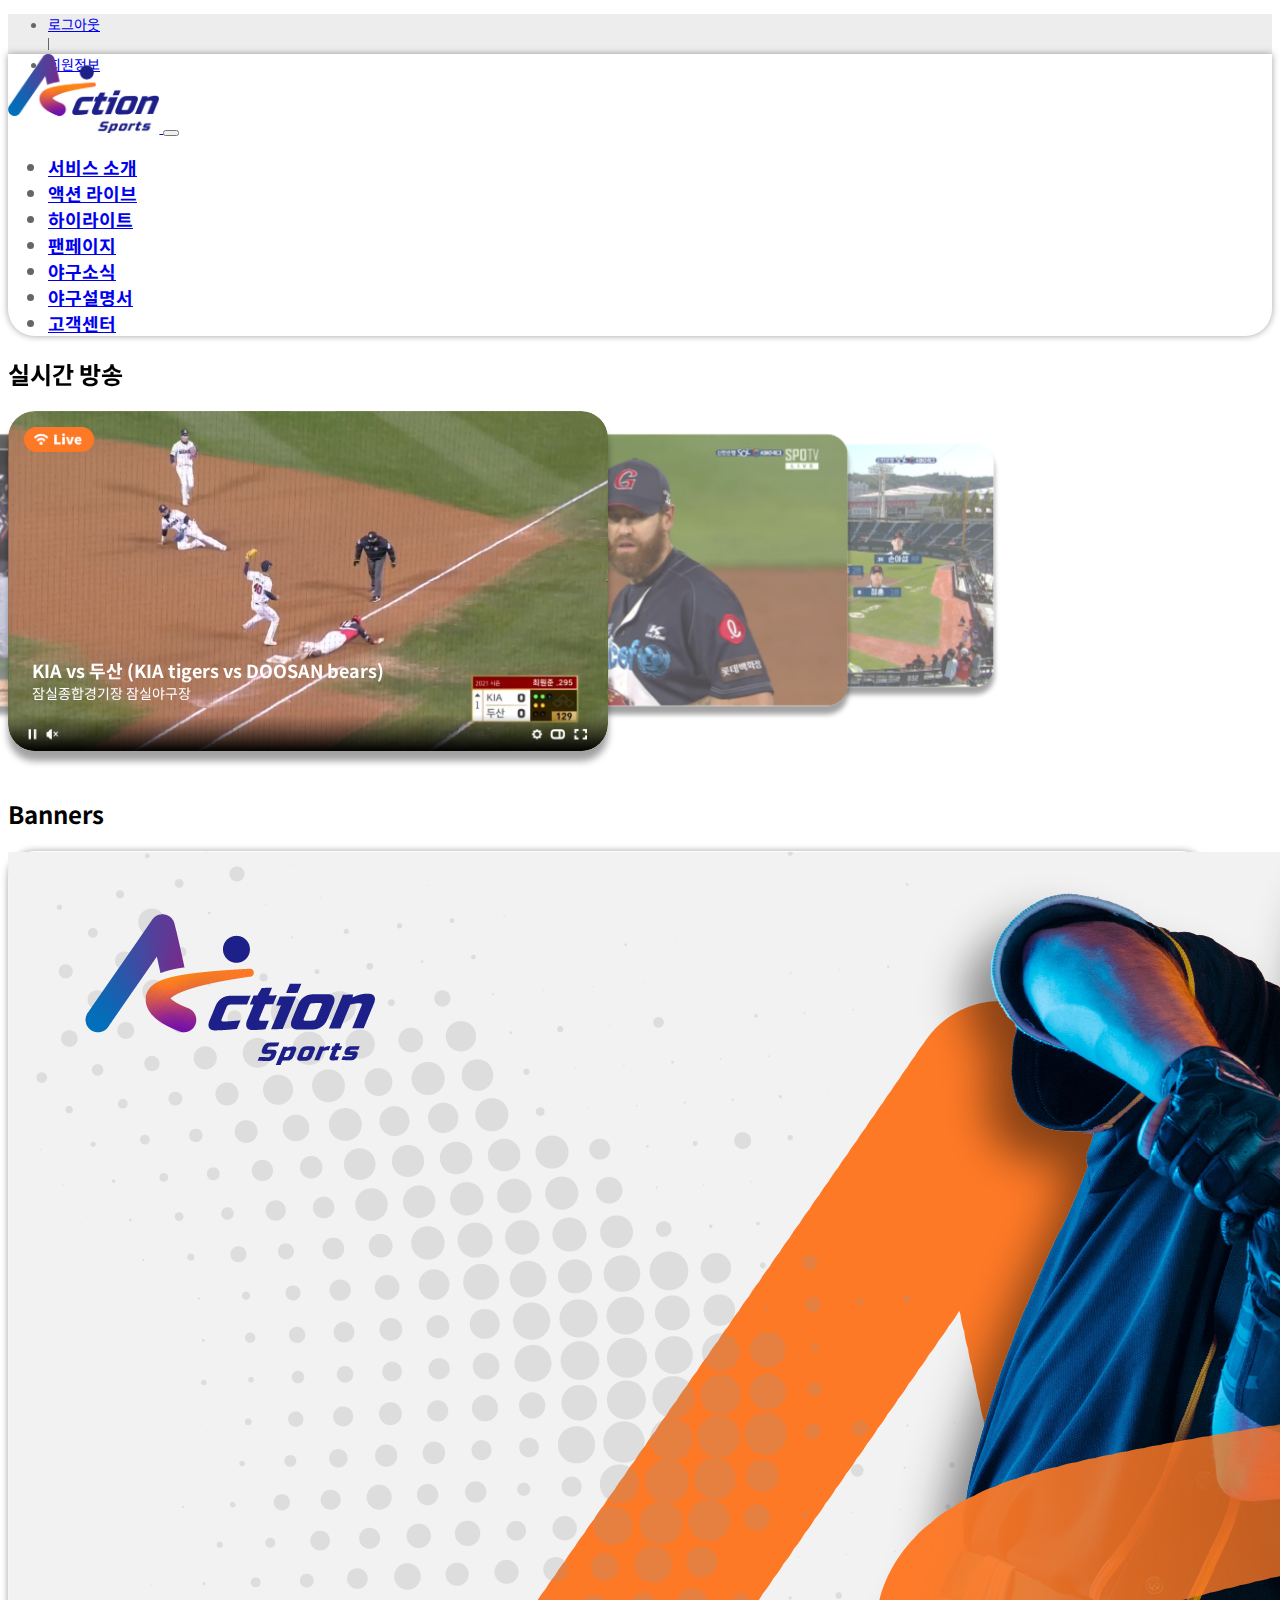
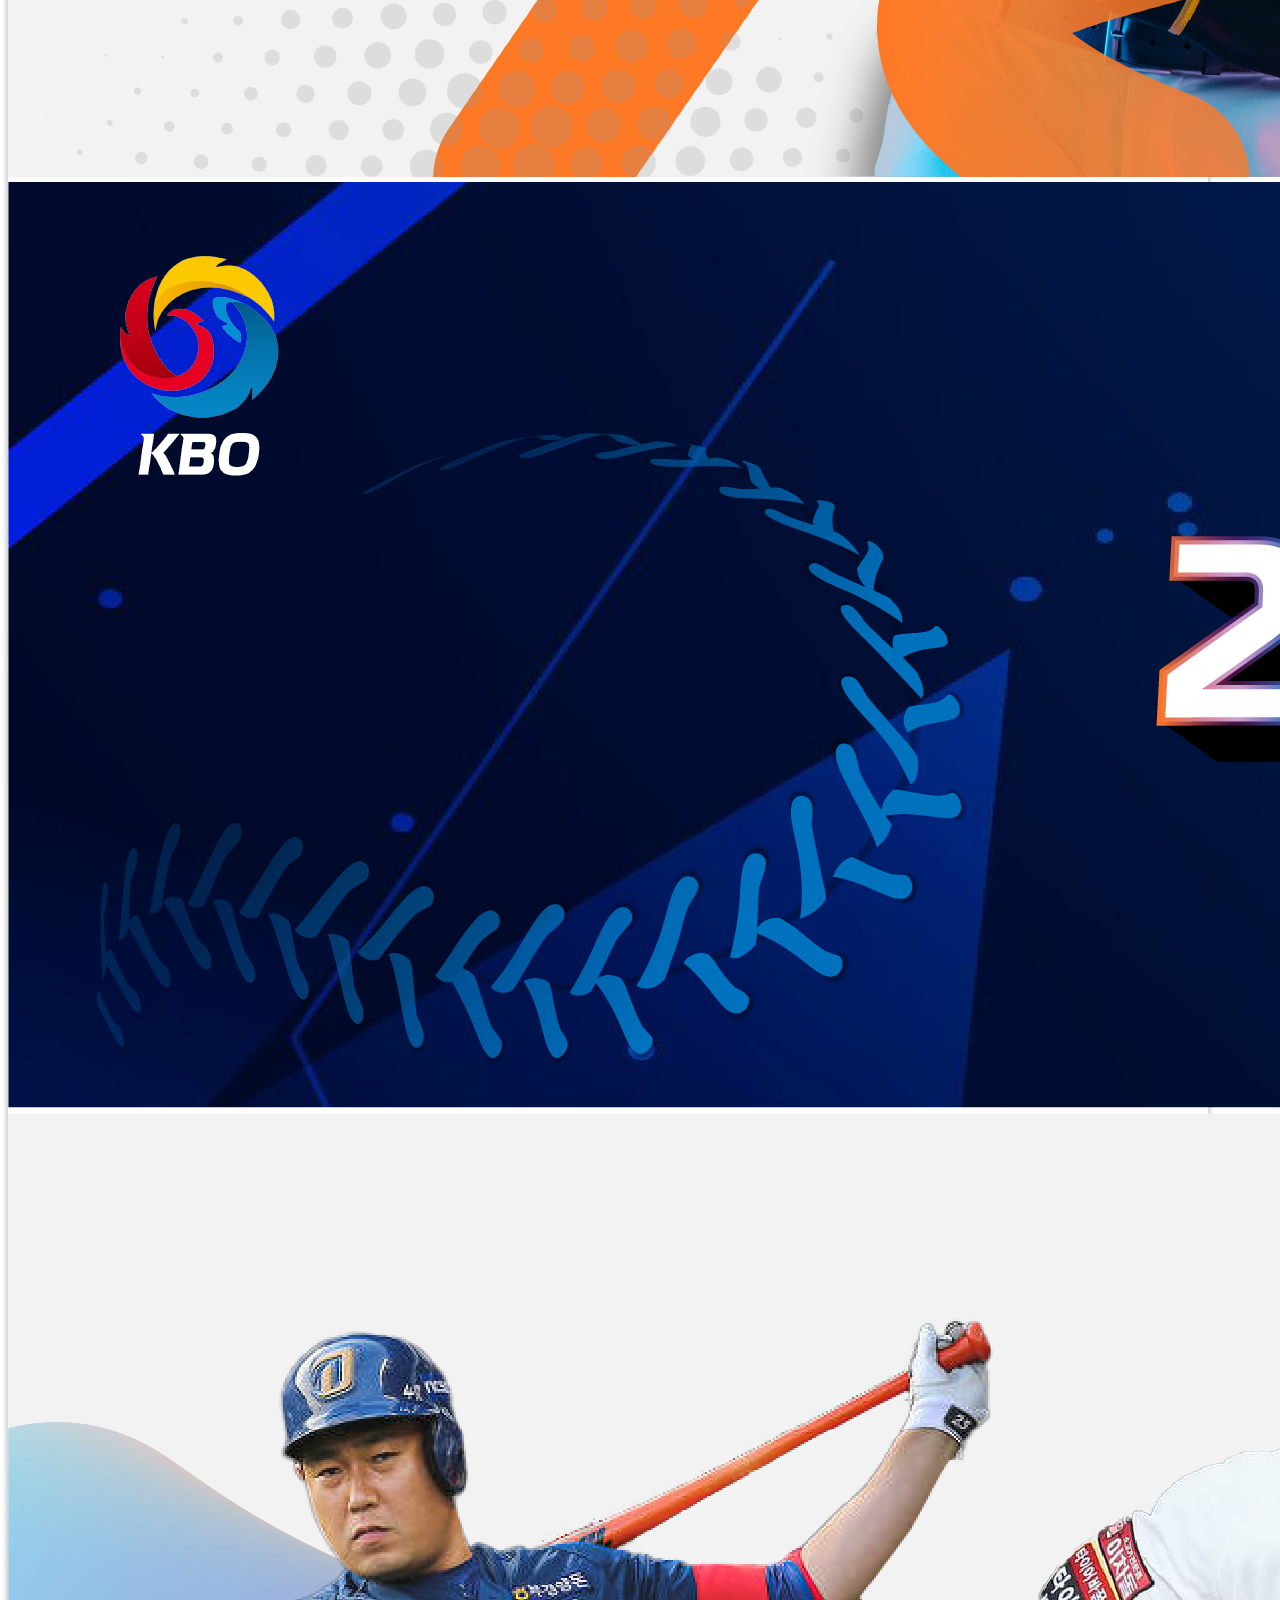
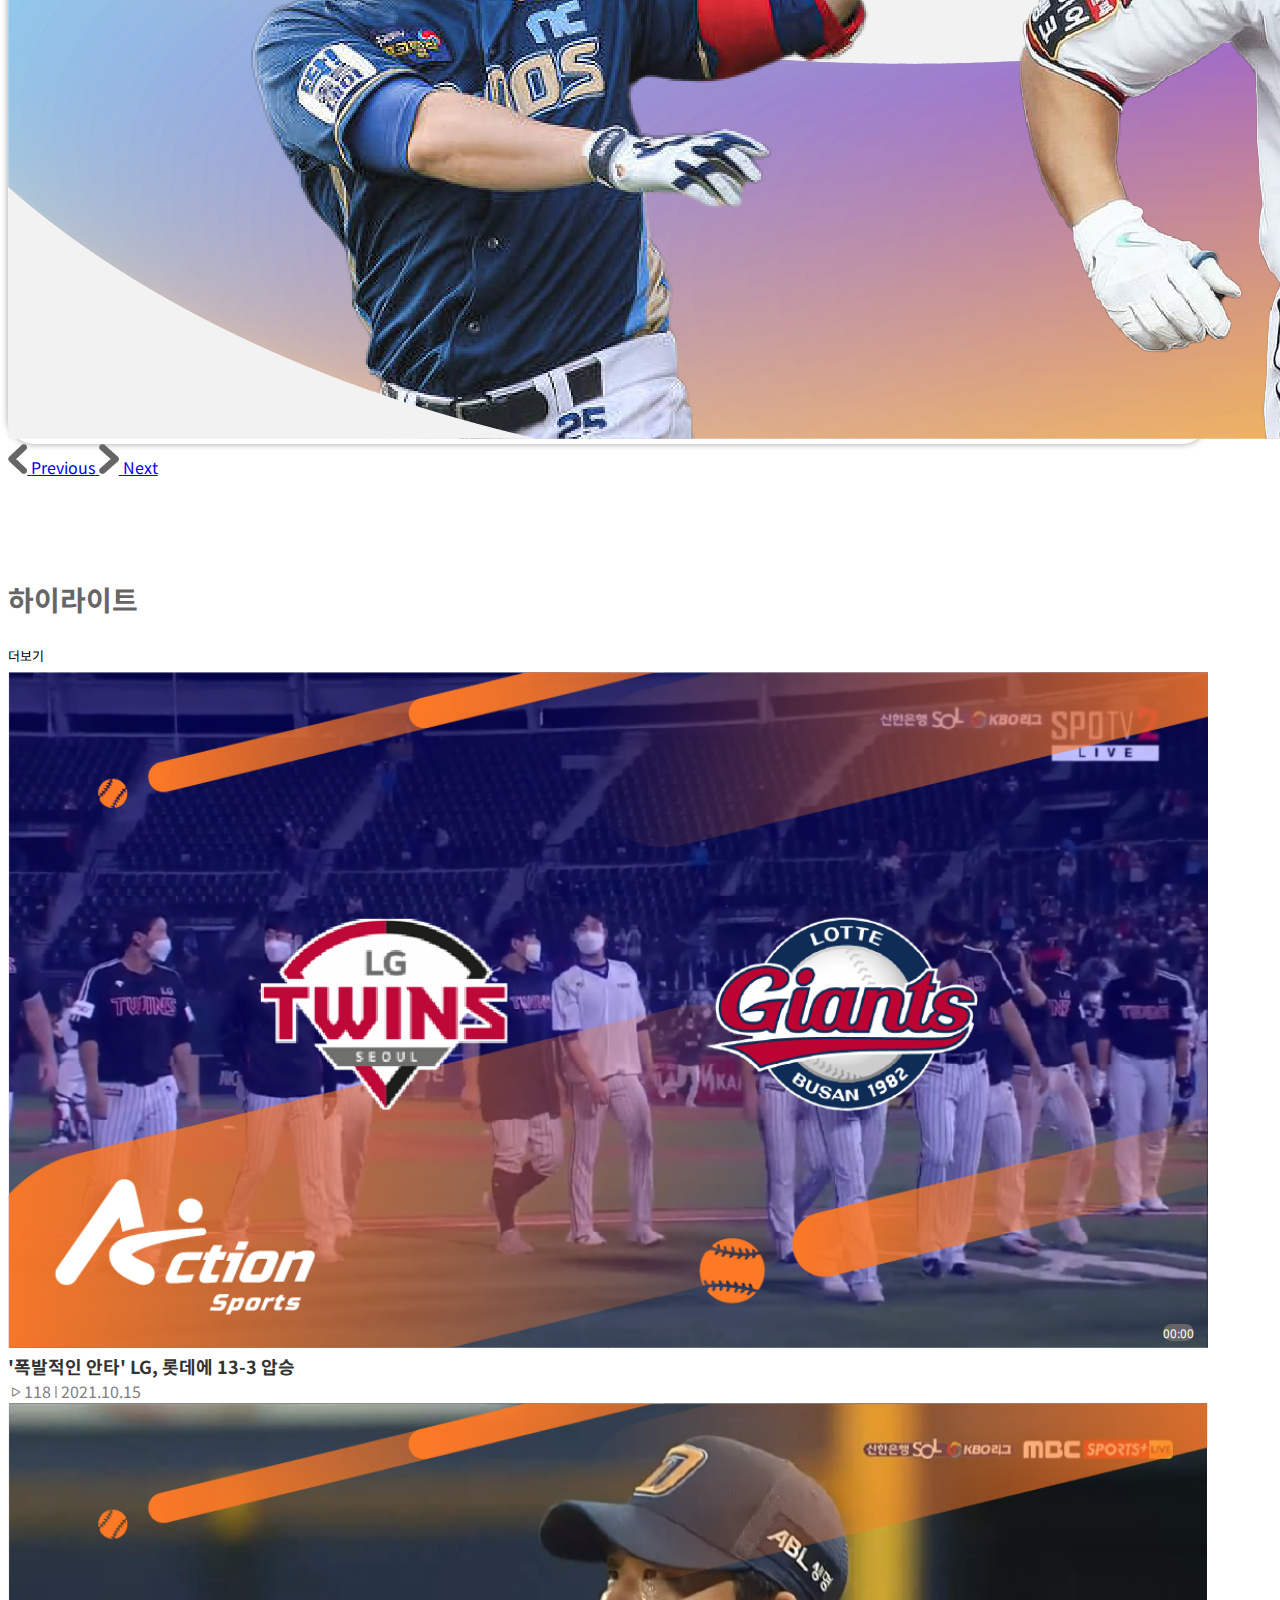
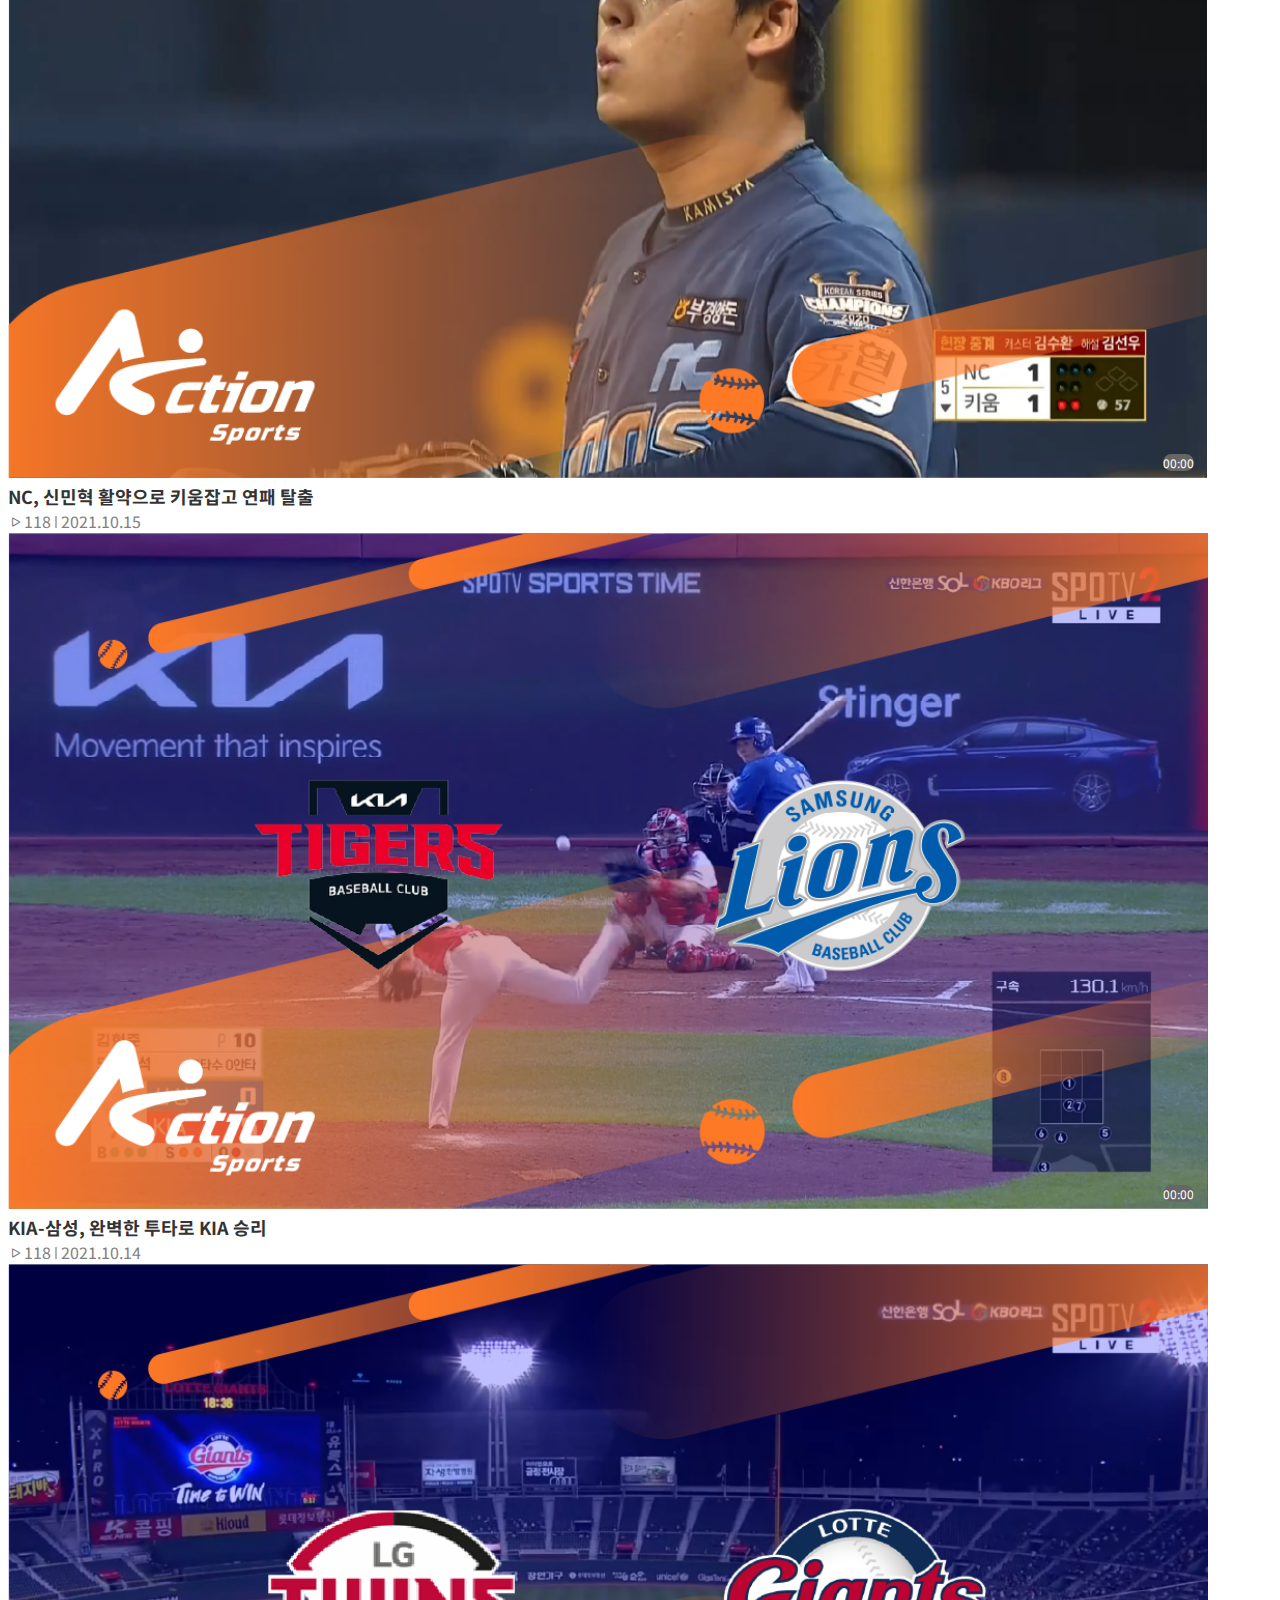
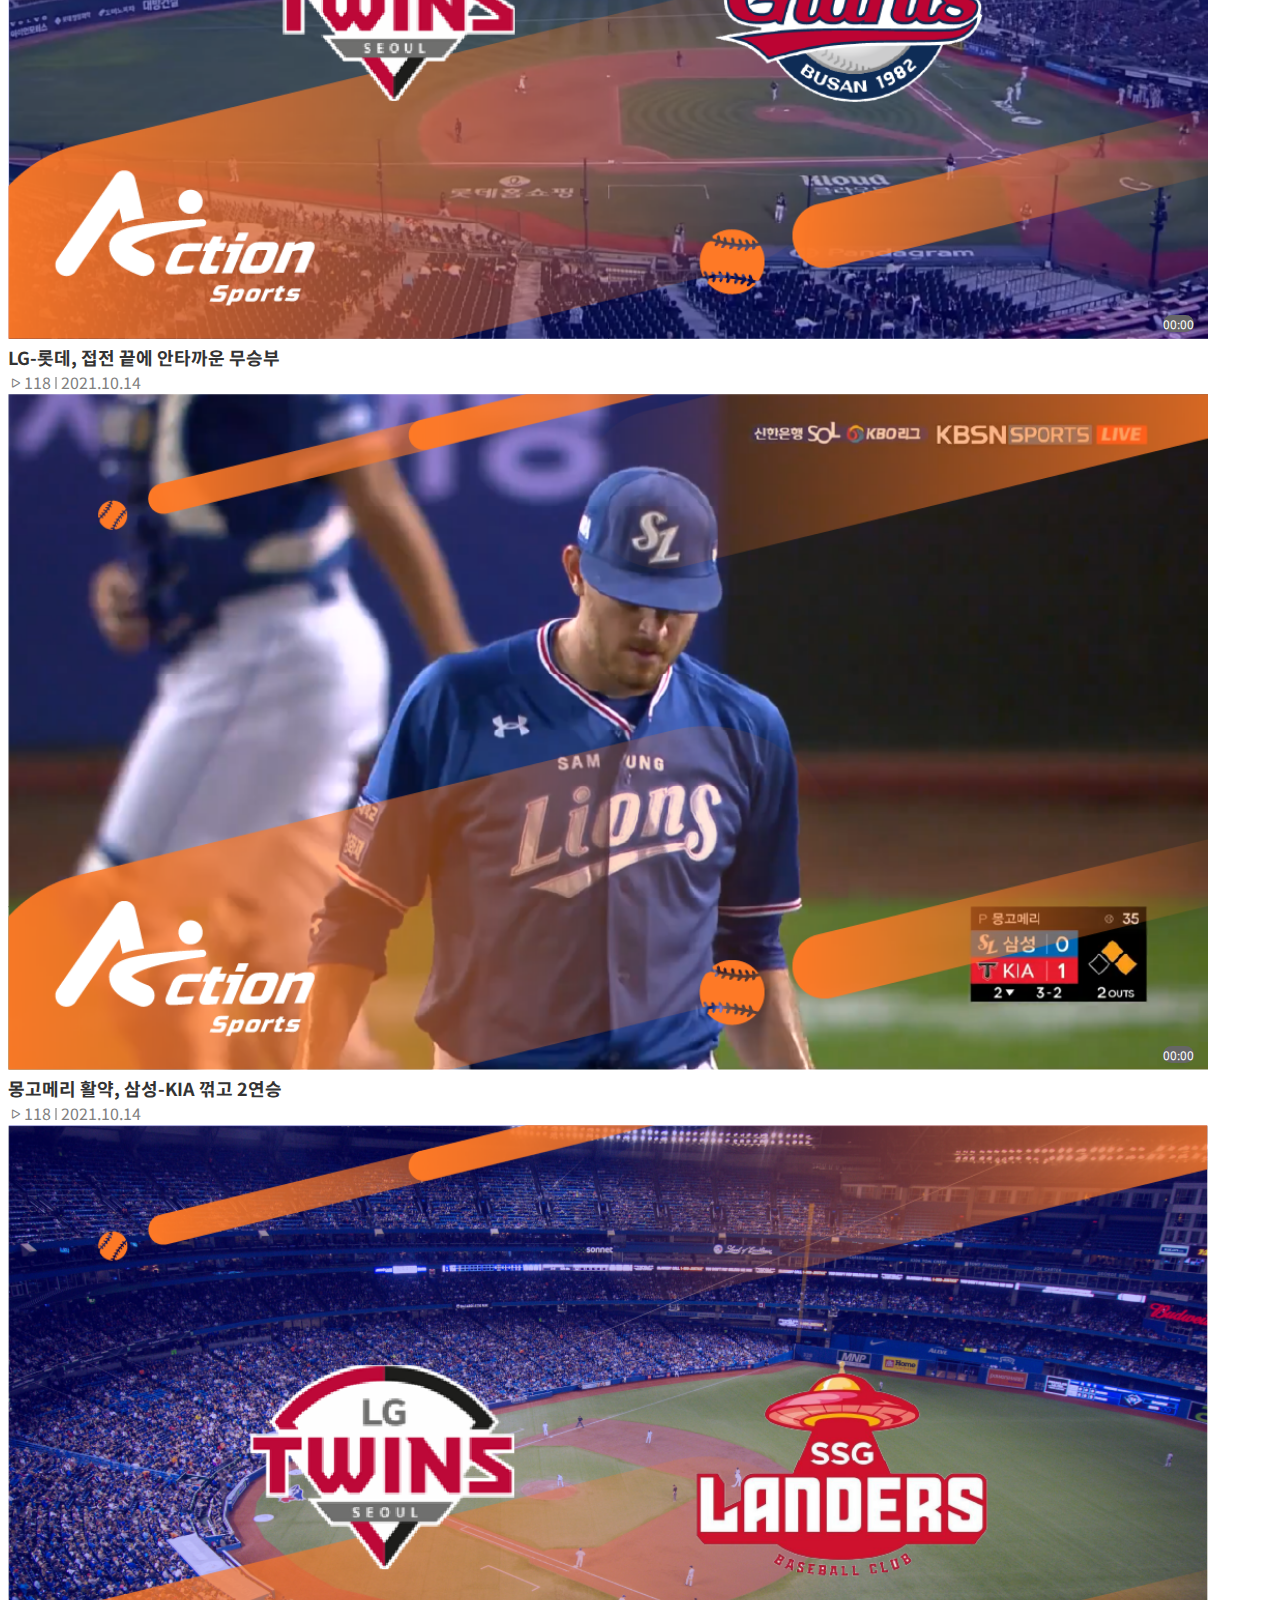
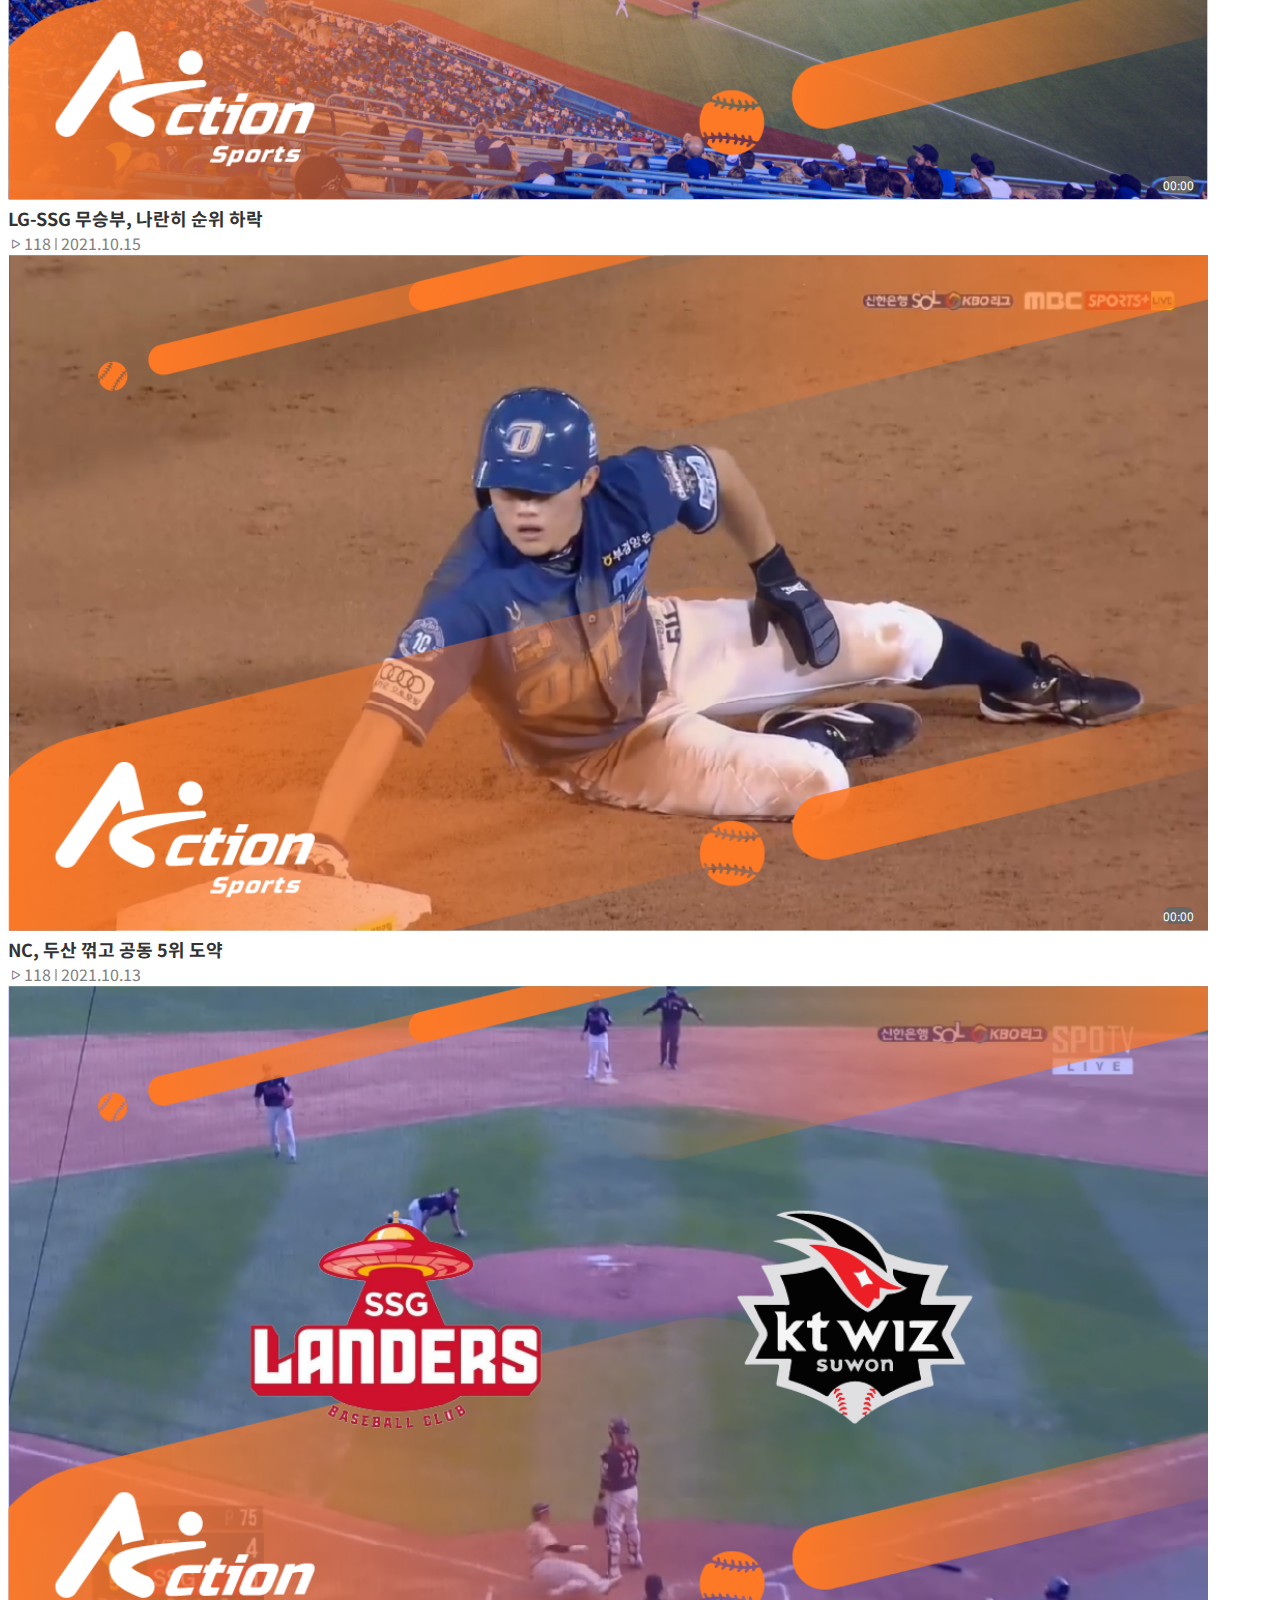
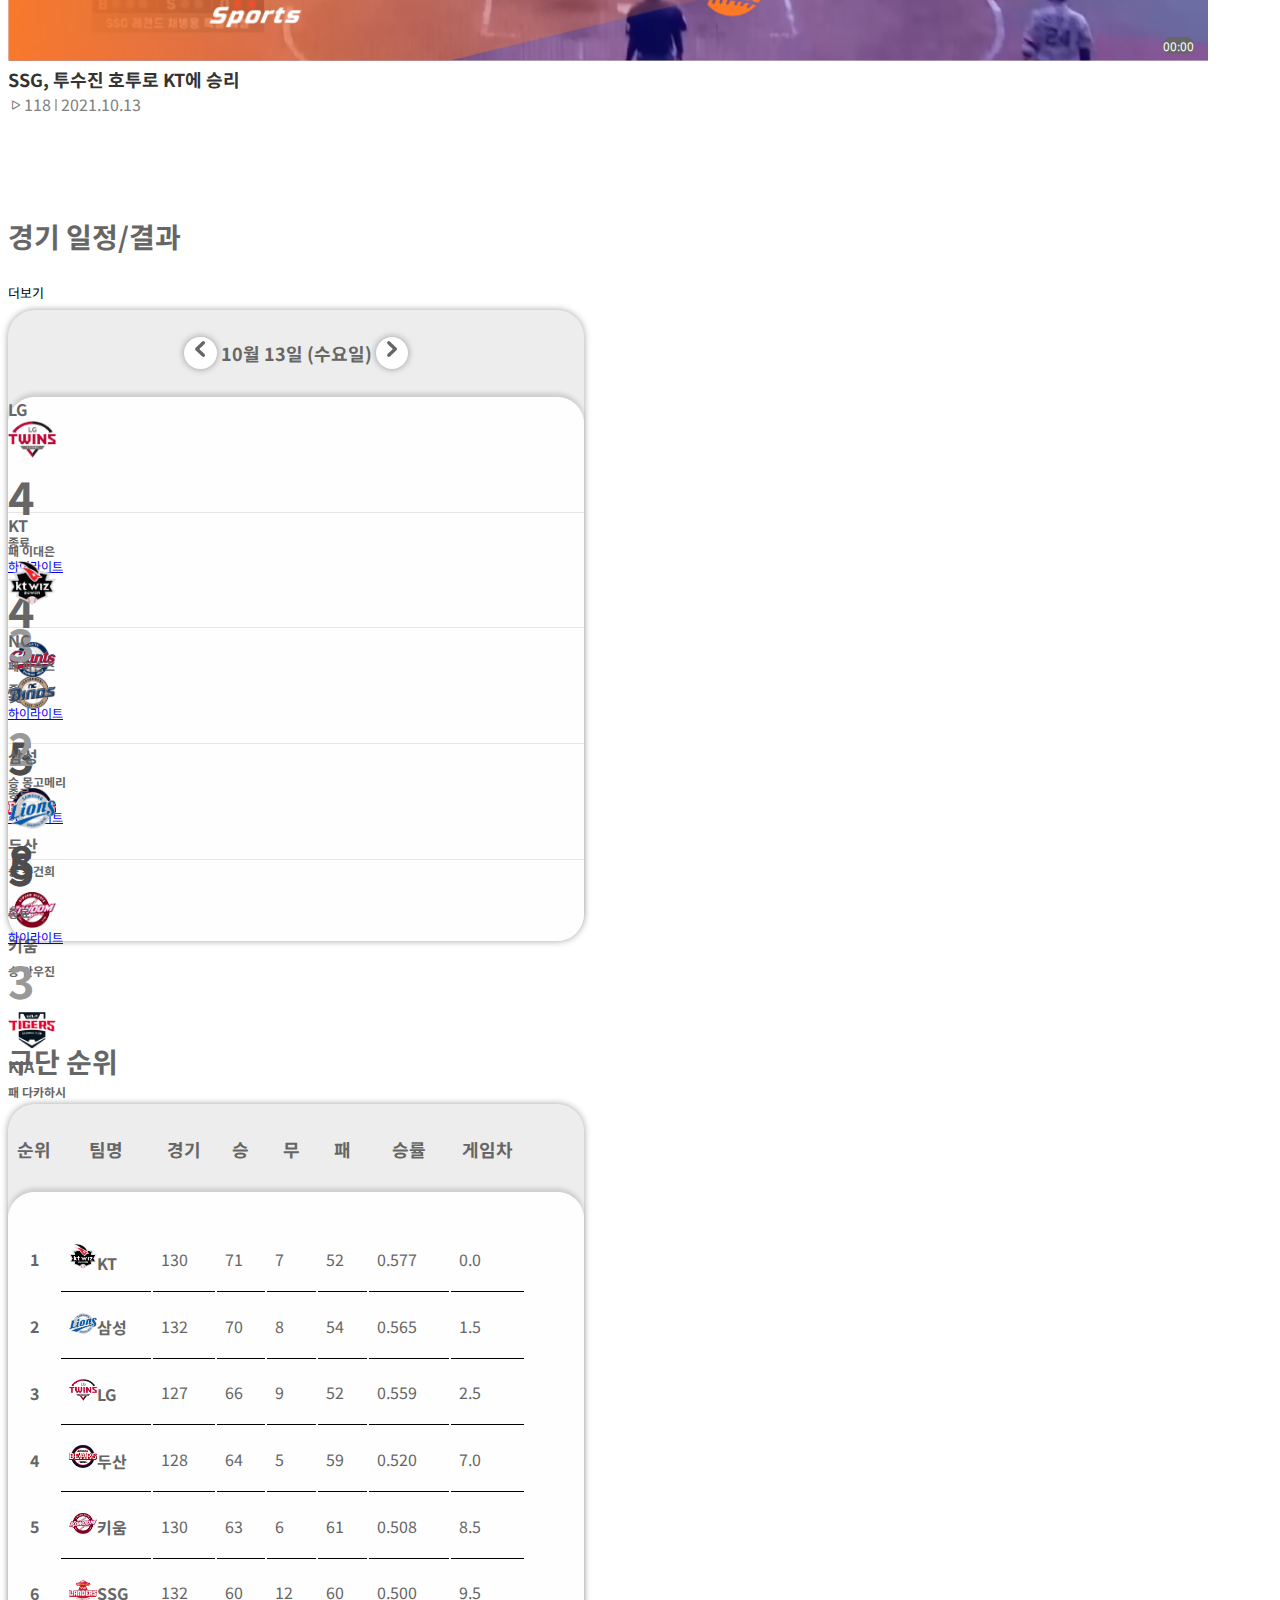
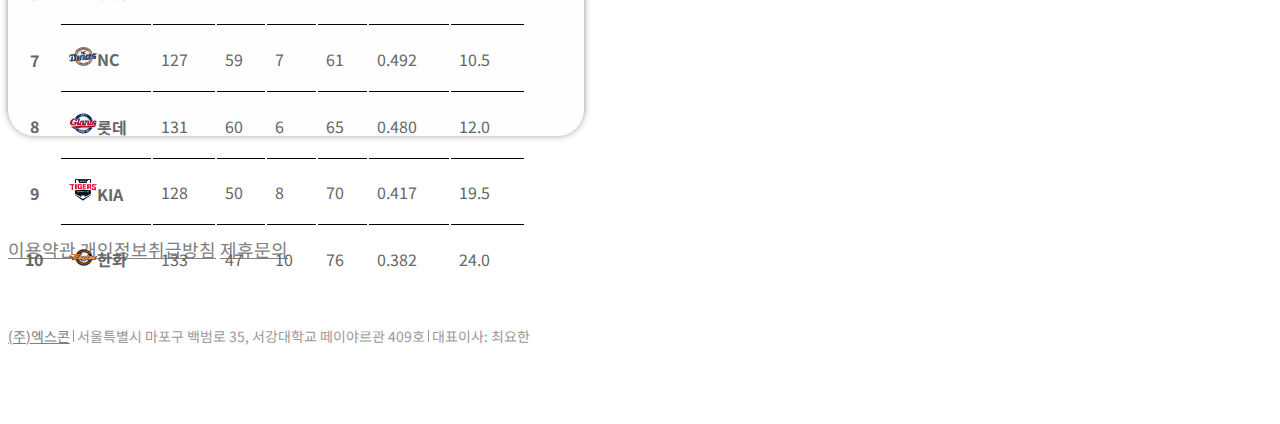
==== commit b89f699d: "index.html, index.css modify" ====
--- a/action_sports/ver_04/index.html
+++ b/action_sports/ver_04/index.html
@@ -21,33 +21,32 @@
 <body>
 
     <!-- 회원정보영역 -->
-    <nav class="top__gnb navbar navbar-light navbar-expand-md bd-subnavbar py-0 position-relative" aria-label="Secondary navigation">
-        <div class="top__gnb__wrap container d-flex align-items-md-center justify-content-end ">
+    <nav class="top__gnb navbar navbar-light navbar-expand bd-subnavbar py-0 position-relative" aria-label="Secondary navigation">
+        <div class="top__gnb__wrap container d-flex align-items-center justify-content-end">
             <ul class="top__gnb__list navbar-nav flex-row form-inline">
                 <li class="top__gnb__item nav-item">
-                    <a class="top__gnb__item__link nav-link" href="#">로그아웃</a>
+                    <a class="top__gnb__item__link nav-link p-0" href="#">로그아웃</a>
                 </li>
-                <li class="top__gnb__item__gap"></li>
+                <li class="top__gnb__item__gap mx-3"></li>
                 <li class="top__gnb__item nav-item">
-                    <a class="top__gnb__item__link nav-link" href="#">회원정보</a>
+                    <a class="top__gnb__item__link nav-link p-0" href="#">회원정보</a>
                 </li>
             </ul>
         </div>
     </nav>
 
     <header class="header navbar navbar-light bg-light shadow">
-
-        <nav class="gnb container navbar navbar-expand-lg navbar-light">
-            <a class="gnb__logo navbar-brand p-0 me-2" href="#">
+        <nav class="gnb container navbar navbar-expand-lg navbar-light p-0">
+            <a class="gnb__logo navbar-brand p-0" href="#">
                 <img src="images/main/images/as_logo2.png" alt="logo-img" class="gnb__logo__img">
             </a>
 
-            <button class="gnb__toggler navbar-toggler" type="button" data-toggle="collapse" data-target="#navbarTogglerDemo" aria-controls="navbarTogglerDemo" aria-expanded="false" aria-label="Toggle navigation">
+            <button class="gnb__toggler navbar-toggler" type="button" data-toggle="collapse" data-target="#navbarToggler" aria-controls="navbarToggler" aria-expanded="false" aria-label="Toggle navigation">
                 <span class="gnb__toggler__icon navbar-toggler-icon"></span>
               </button>
 
-            <div class="gnb__wrap collapse navbar-collapse justify-content-end" id="navbarTogglerDemo">
-                <ul class="gnb__list navbar-nav mr-0 mt-2 mt-lg-0">
+            <div class="gnb__wrap collapse navbar-collapse justify-content-end" id="navbarToggler">
+                <ul class="gnb__list navbar-nav mr-0 mt-2 mt-lg-0 text-right">
                     <li class="gnb__item nav-item">
                         <a class="gnb__item__link nav-link" href="#">서비스 소개</a>
                     </li>
@@ -74,81 +73,38 @@
         </nav>
     </header>
 
-
-
     <!-- MAIN -->
-    <main class="main">
-
-        <div class="container container-md container-sm pt-4">
+    <main class="main mt-5">
+
+        <div class="container container-md container-sm p-0 pt-4">
             <!-- 실시간 플레이어 -->
-            <!-- <article class="liveplay">
-                <h2 class="liveplay__title d-none">실시간 방송</h2>
-                <div class="liveplay__list position-relative">
-
-                    <div class="liveplay__item__left liveplay__item__left__02 position-absolute border-radius">
-                        <img src="images/main/images/sec1_06.png" alt="liveplay__item__left__02__img" class="liveplay__item__left__02__img">
-                        <div class="liveplay__item__left__overlay liveplay__item__left__overlay__02 position-absolute"></div>
-                    </div>
-
-                    <div class="liveplay__item__left liveplay__item__left__01 position-absolute border-radius">
-                        <img src="images/main/images/sec1_04.png" alt="liveplay__item__left__01__img" class="liveplay__item__left__01__img">
-                        <div class="liveplay__item__left__overlay position-absolute"></div>
-                    </div>
-
-                    <div class="liveplay__item border-radius m-auto position-relative active">
-                        <div class="liveplay__item__overlay position-absolute">
-                            <img src="images/main/images/sec1_01.png" alt="liveplay__live__icon" class="liveplay__item__overlay_icon position-absolute">
-                            <img src="images/main/images/sec1_02.png" alt="liveplay__live__bottom" class="liveplay__item__overlay__bottom position-absolute">
-                            <div class="liveplay__item__overlay__box position-absolute">
-                                <span class="liveplay__item__overlay__title mb-2">KIA vs 두산 (KIA tigers vs DOOSAN bears)</span>
-                                <span class="liveplay__item__overlay__sub font-weight-lighter">잠실종합경기장 잠실야구장</span>
-                            </div>
-                        </div>
-                        <img src="images/main/images/sec1_03.png" alt="liveplay__item__img__01" class="liveplay__item__img">
-                    </div>
-
-
-                    <div class="liveplay__item__right liveplay__item__right__01 position-absolute border-radius">
-                        <img src="images/main/images/sec1_05.png" alt="liveplay__item__right__01__img" class="liveplay__item__right__01__img">
-                        <div class="liveplay__item__right__overlay position-absolute"></div>
-                    </div>
-
-                    <div class="liveplay__item__right liveplay__item__right__02 position-absolute border-radius">
-                        <img src="images/main/images/sec1_07.png" alt="liveplay__item__right__02__img" class="liveplay__item__right__02__img">
-                        <div class="liveplay__item__right__overlay liveplay__item__right__overlay__02 position-absolute"></div>
-                    </div>
-
-                </div>
-            </article> -->
-
-            <!-- slide test -->
             <article id="slider" class="liveplay">
                 <h2 class="liveplay__title d-none">실시간 방송</h2>
 
-                <input type="radio" name="slider" id="s1">
-                <input type="radio" name="slider" id="s2">
-                <input type="radio" name="slider" id="s3" checked>
-                <input type="radio" name="slider" id="s4">
-                <input type="radio" name="slider" id="s5">
-
-                <div for="s1" id="slide1" class="liveplay__item">
-                    <label for="s1" id="slide1">
-                    <img src="images/main/images/sec1_06.png" width="100%" height="100%" class="slide__img slide1__img">
-                    <span class="slide__img__filter"></span>
-                </label>
-                </div>
-
-                <div for="s2" id="slide2" class="liveplay__item">
-                    <label for="s2" id="slide2">
-                    <img src="images/main/images/sec1_04.png" width="100%" height="100%" class="slide__img slide2__img">
-                    <span class="slide__img__filter"></span>
-                </label>
-                </div>
-
-                <div for="s3" id="slide3" class="liveplay__item">
-                    <label for="s3" id="slide3">
-                        <img src="images/main/images/sec1_03.png" width="100%" height="100%" class="slide__img slide3__img">
-                        <span class="slide__img__filter"></span>
+                <input type="radio" name="slider" id="s1" class="liveplay__btn">
+                <input type="radio" name="slider" id="s2" class="liveplay__btn">
+                <input type="radio" name="slider" id="s3" class="liveplay__btn" checked>
+                <input type="radio" name="slider" id="s4" class="liveplay__btn">
+                <input type="radio" name="slider" id="s5" class="liveplay__btn">
+
+                <div for="s1" id="slide1" class="liveplay__item m-auto">
+                    <label for="s1" id="slide1" class="liveplay__item__label m-auto">
+                        <img src="images/main/images/sec1_06.png" class="liveplay__item__img">
+                        <span class="liveplay__item__img__filter"></span>
+                    </label>
+                </div>
+
+                <div for="s2" id="slide2" class="liveplay__item m-auto">
+                    <label for="s2" id="slide2" class="liveplay__item__label m-auto">
+                        <img src="images/main/images/sec1_04.png" class="liveplay__item__img">
+                        <span class="liveplay__item__img__filter"></span>
+                    </label>
+                </div>
+
+                <div for="s3" id="slide3" class="liveplay__item m-auto">
+                    <label for="s3" id="slide3" class="liveplay__item__label m-auto">
+                        <img src="images/main/images/sec1_03.png" class="liveplay__item__img">
+                        <span class="liveplay__item__img__filter"></span>
                     </label>
                     <div class="liveplay__item__overlay">
                         <img src="images/main/images/sec1_01.png" alt="liveplay__live__icon" class="liveplay__item__overlay_icon">
@@ -160,42 +116,42 @@
                     </div>
                 </div>
 
-                <div for="s4" id="slide4" class="liveplay__item">
-                    <label for="s4" id="slide4">
-                        <img src="images/main/images/sec1_05.png" width="100%" height="100%" class="slide__img slide4__img">
-                        <span class="slide__img__filter"></span>
+                <div for="s4" id="slide4" class="liveplay__item m-auto">
+                    <label for="s4" id="slide4" class="liveplay__item__label m-auto">
+                        <img src="images/main/images/sec1_05.png" class="liveplay__item__img">
+                        <span class="liveplay__item__img__filter"></span>
                     </label>
                 </div>
 
-                <div for="s5" id="slide5" class="liveplay__item">
-                    <label for="s5" id="slide5">
-                        <img src="images/main/images/sec1_07.png" width="100%" height="100%" class="slide__img slide5__img">
-                        <span class="slide__img__filter"></span>
+                <div for="s5" id="slide5" class="liveplay__item m-auto">
+                    <label for="s5" id="slide5" class="liveplay__item__label m-auto">
+                        <img src="images/main/images/sec1_07.png" class="liveplay__item__img">
+                        <span class="liveplay__item__img__filter"></span>
                     </label>
                 </div>
 
             </article>
 
             <!-- 메인 배너 -->
-            <article id="carouselExampleControls" class="banners carousel slide" data-bs-ride="carousel">
+            <article id="carouselControls" class="banners carousel slide" data-bs-ride="carousel">
                 <h2 class="banners__title d-none">Banners</h2>
                 <div class="banners__wrap carousel-inner border-radius shadow">
                     <div class="banners__item carousel-item active">
                         <img src="images/main/images/sec2_banner1.png" class="banners__img img-fluid d-block w-100" alt="banner_01" />
                     </div>
                     <div class="banners__item carousel-item">
-                        <img src="images/main/images/sec2_banner2.png" class="banners__img img-fluid d-block w-100" alt="banner_01" />
+                        <img src="images/main/images/sec2_banner2.png" class="banners__img img-fluid d-block w-100" alt="banner_02" />
                     </div>
                     <div class="banners__item carousel-item">
-                        <img src="images/main/images/sec2_banner3_1.png" class="banners__img img-fluid d-block w-100" alt="banner_01" />
-                    </div>
-                </div>
-
-                <a class="banners__item__prev carousel-control-prev fs-1" href="#carouselExampleControls" role="button" data-slide="prev">
+                        <img src="images/main/images/sec2_banner3_1.png" class="banners__img img-fluid d-block w-100" alt="banner_03" />
+                    </div>
+                </div>
+
+                <a class="banners__item__prev carousel-control-prev pl-4" href="#carouselControls" role="button" data-slide="prev">
                     <img src="images/main/images/sec2_icon1.png" alt="banner-left-icon" class="banners__item__prev__icon">
                     <span class="banners__item__prev__text sr-only">Previous</span>
                 </a>
-                <a class="banners__item__next carousel-control-next" href="#carouselExampleControls" role="button" data-slide="next">
+                <a class="banners__item__next carousel-control-next pr-4" href="#carouselExampleControls" role="button" data-slide="next">
                     <img src="images/main/images/sec2_icon2.png" alt="banner-next-icon" class="banners__item__next__icon">
                     <span class="banners__item__next__text sr-only">Next</span>
                 </a>
@@ -206,141 +162,141 @@
 
                 <div class="highlight__header col-12">
                     <h2 class="highlight__title d-inline-block">하이라이트</h2>
-                    <span class="highlight__more btn btn-secondary border-radius">더보기</span>
-                </div>
-
-                <div class="highlight__contents row">
-
-                    <div class="highlight__item col-xl-3 col-lg-6 col-md-12">
-                        <div class="highlight__item__wrap">
-                            <div class="highlight__item__thumbnail" onclick="window.location.href='#' ">
+                    <span class="highlight__more btn btn-secondary border-radius ml-4">더보기</span>
+                </div>
+
+                <div class="highlight__contents row row-cols-xl-4 row-cols-lg-2 row-cols-md-1 row-cols-sm-1 row-cols-1 m-0 mt-5">
+
+                    <div class="highlight__item col">
+                        <div class="highlight__item__wrap m-auto">
+                            <div class="highlight__item__thumbnail" onclick="window.location.href='#'">
                                 <img src="images/main/images/sec3_tn1.png" alt="highlight_01" class="highlight__item__img">
-                                <span class="highlight__item__length">00:00</span>
-                            </div>
-                            <div class="highlight__item__body text-start">
+                                <span class="highlight__item__length px-2 py-1">00:00</span>
+                            </div>
+                            <div class="highlight__item__body text-start mt-3">
                                 <span class="highlight__item__title" onclick="window.location.href='#' ">'폭발적인 안타' LG, 롯데에 13-3 압승</span>
-                                <div class="highlight__item__box">
-                                    <span class="highlight__item__box__views"><i class="highlight__item__box__views__icon bi bi-play"></i>118</span>
-                                    <span class="highlight__item__box__gap"></span>
+                                <div class="highlight__item__box mt-1">
+                                    <span class="highlight__item__box__views"><i class="highlight__item__box__views__icon bi bi-play"></i>118</span>
+                                    <span class="highlight__item__box__gap mx-1"></span>
                                     <span class="highlight__item__box__date">2021.10.15</span>
                                 </div>
                             </div>
                         </div>
                     </div>
 
-                    <div class="highlight__item col-xl-3 col-lg-6 col-md-12">
+                    <div class="highlight__item col">
                         <div class="highlight__item__wrap">
                             <div class="highlight__item__thumbnail" onclick="window.location.href='#' ">
                                 <img src="images/main/images/sec3_tn2.png" alt="highlight_01" class="highlight__item__img">
-                                <span class="highlight__item__length">00:00</span>
-                            </div>
-                            <div class="highlight__item__body text-start">
+                                <span class="highlight__item__length px-2 py-1">00:00</span>
+                            </div>
+                            <div class="highlight__item__body text-start mt-3">
                                 <span class="highlight__item__title" onclick="window.location.href='#' ">NC, 신민혁 활약으로 키움잡고 연패 탈출</span>
-                                <div class="highlight__item__box">
-                                    <span class="highlight__item__box__views"><i class="highlight__item__box__views__icon bi bi-play"></i>118</span>
-                                    <span class="highlight__item__box__gap"></span>
+                                <div class="highlight__item__box mt-1">
+                                    <span class="highlight__item__box__views"><i class="highlight__item__box__views__icon bi bi-play"></i>118</span>
+                                    <span class="highlight__item__box__gap mx-1"></span>
                                     <span class="highlight__item__box__date">2021.10.15</span>
                                 </div>
                             </div>
                         </div>
                     </div>
 
-                    <div class="highlight__item col-xl-3 col-lg-6 col-md-12">
+                    <div class="highlight__item col">
                         <div class="highlight__item__wrap">
                             <div class="highlight__item__thumbnail" onclick="window.location.href='#' ">
                                 <img src="images/main/images/sec3_tn3.png" alt="highlight_01" class="highlight__item__img">
-                                <span class="highlight__item__length">00:00</span>
-                            </div>
-                            <div class="highlight__item__body text-start">
+                                <span class="highlight__item__length px-2 py-1">00:00</span>
+                            </div>
+                            <div class="highlight__item__body text-start mt-3">
                                 <span class="highlight__item__title" onclick="window.location.href='#' ">KIA-삼성, 완벽한 투타로 KIA 승리</span>
-                                <div class="highlight__item__box">
-                                    <span class="highlight__item__box__views"><i class="highlight__item__box__views__icon bi bi-play"></i>118</span>
-                                    <span class="highlight__item__box__gap"></span>
+                                <div class="highlight__item__box mt-1">
+                                    <span class="highlight__item__box__views"><i class="highlight__item__box__views__icon bi bi-play"></i>118</span>
+                                    <span class="highlight__item__box__gap mx-1"></span>
                                     <span class="highlight__item__box__date">2021.10.14</span>
                                 </div>
                             </div>
                         </div>
                     </div>
 
-                    <div class="highlight__item col-xl-3 col-lg-6 col-md-12">
+                    <div class="highlight__item col">
                         <div class="highlight__item__wrap">
                             <div class="highlight__item__thumbnail" onclick="window.location.href='#' ">
                                 <img src="images/main/images/sec3_tn4.png" alt="highlight_01" class="highlight__item__img">
-                                <span class="highlight__item__length">00:00</span>
-                            </div>
-                            <div class="highlight__item__body text-start">
+                                <span class="highlight__item__length px-2 py-1">00:00</span>
+                            </div>
+                            <div class="highlight__item__body text-start mt-3">
                                 <span class="highlight__item__title" onclick="window.location.href='#' ">LG-롯데, 접전 끝에 안타까운 무승부</span>
-                                <div class="highlight__item__box">
-                                    <span class="highlight__item__box__views"><i class="highlight__item__box__views__icon bi bi-play"></i>118</span>
-                                    <span class="highlight__item__box__gap"></span>
+                                <div class="highlight__item__box mt-1">
+                                    <span class="highlight__item__box__views"><i class="highlight__item__box__views__icon bi bi-play"></i>118</span>
+                                    <span class="highlight__item__box__gap mx-1"></span>
                                     <span class="highlight__item__box__date">2021.10.14</span>
                                 </div>
                             </div>
                         </div>
                     </div>
 
-                    <div class="highlight__item col-xl-3 col-lg-6 col-md-12">
+                    <div class="highlight__item col">
                         <div class="highlight__item__wrap">
                             <div class="highlight__item__thumbnail" onclick="window.location.href='#' ">
                                 <img src="images/main/images/sec3_tn5.png" alt="highlight_01" class="highlight__item__img">
-                                <span class="highlight__item__length">00:00</span>
-                            </div>
-                            <div class="highlight__item__body text-start">
+                                <span class="highlight__item__length px-2 py-1">00:00</span>
+                            </div>
+                            <div class="highlight__item__body text-start mt-3">
                                 <span class="highlight__item__title" onclick="window.location.href='#' ">몽고메리 활약, 삼성-KIA 꺾고 2연승</span>
-                                <div class="highlight__item__box">
-                                    <span class="highlight__item__box__views"><i class="highlight__item__box__views__icon bi bi-play"></i>118</span>
-                                    <span class="highlight__item__box__gap"></span>
+                                <div class="highlight__item__box mt-1">
+                                    <span class="highlight__item__box__views"><i class="highlight__item__box__views__icon bi bi-play"></i>118</span>
+                                    <span class="highlight__item__box__gap mx-1"></span>
                                     <span class="highlight__item__box__date">2021.10.14</span>
                                 </div>
                             </div>
                         </div>
                     </div>
 
-                    <div class="highlight__item col-xl-3 col-lg-6 col-md-12">
+                    <div class="highlight__item col">
                         <div class="highlight__item__wrap">
                             <div class="highlight__item__thumbnail" onclick="window.location.href='#' ">
                                 <img src="images/main/images/sec3_tn6.png" alt="highlight_01" class="highlight__item__img">
-                                <span class="highlight__item__length">00:00</span>
-                            </div>
-                            <div class="highlight__item__body text-start">
+                                <span class="highlight__item__length px-2 py-1">00:00</span>
+                            </div>
+                            <div class="highlight__item__body text-start mt-3">
                                 <span class="highlight__item__title" onclick="window.location.href='#' ">LG-SSG 무승부, 나란히 순위 하락</span>
-                                <div class="highlight__item__box">
-                                    <span class="highlight__item__box__views"><i class="highlight__item__box__views__icon bi bi-play"></i>118</span>
-                                    <span class="highlight__item__box__gap"></span>
+                                <div class="highlight__item__box mt-1">
+                                    <span class="highlight__item__box__views"><i class="highlight__item__box__views__icon bi bi-play"></i>118</span>
+                                    <span class="highlight__item__box__gap mx-1"></span>
                                     <span class="highlight__item__box__date">2021.10.15</span>
                                 </div>
                             </div>
                         </div>
                     </div>
 
-                    <div class="highlight__item col-xl-3 col-lg-6 col-md-12">
+                    <div class="highlight__item col">
                         <div class="highlight__item__wrap">
                             <div class="highlight__item__thumbnail" onclick="window.location.href='#' ">
                                 <img src="images/main/images/sec3_tn7.png" alt="highlight_01" class="highlight__item__img">
-                                <span class="highlight__item__length">00:00</span>
-                            </div>
-                            <div class="highlight__item__body text-start">
+                                <span class="highlight__item__length px-2 py-1">00:00</span>
+                            </div>
+                            <div class="highlight__item__body text-start mt-3">
                                 <span class="highlight__item__title" onclick="window.location.href='#' ">NC, 두산 꺾고 공동 5위 도약</span>
-                                <div class="highlight__item__box">
-                                    <span class="highlight__item__box__views"><i class="highlight__item__box__views__icon bi bi-play"></i>118</span>
-                                    <span class="highlight__item__box__gap"></span>
+                                <div class="highlight__item__box mt-1">
+                                    <span class="highlight__item__box__views"><i class="highlight__item__box__views__icon bi bi-play"></i>118</span>
+                                    <span class="highlight__item__box__gap mx-1"></span>
                                     <span class="highlight__item__box__date">2021.10.13</span>
                                 </div>
                             </div>
                         </div>
                     </div>
 
-                    <div class="highlight__item col-xl-3 col-lg-6 col-md-12">
+                    <div class="highlight__item col">
                         <div class="highlight__item__wrap">
                             <div class="highlight__item__thumbnail" onclick="window.location.href='#' ">
                                 <img src="images/main/images/sec3_tn8.png" alt="highlight_01" class="highlight__item__img">
-                                <span class="highlight__item__length">00:00</span>
-                            </div>
-                            <div class="highlight__item__body text-start">
+                                <span class="highlight__item__length px-2 py-1">00:00</span>
+                            </div>
+                            <div class="highlight__item__body text-start mt-3">
                                 <span class="highlight__item__title" onclick="window.location.href='#' ">SSG, 투수진 호투로 KT에 승리</span>
-                                <div class="highlight__item__box">
-                                    <span class="highlight__item__box__views"><i class="highlight__item__box__views__icon bi bi-play"></i>118</span>
-                                    <span class="highlight__item__box__gap"></span>
+                                <div class="highlight__item__box mt-1">
+                                    <span class="highlight__item__box__views"><i class="highlight__item__box__views__icon bi bi-play"></i>118</span>
+                                    <span class="highlight__item__box__gap mx-1"></span>
                                     <span class="highlight__item__box__date">2021.10.13</span>
                                 </div>
                             </div>
@@ -351,98 +307,98 @@
             </article>
 
             <!-- 경기 일정/결과 & 구단 순위 -->
-            <article class="schedule__and__record row mx-0">
+            <article class="schedule__and__record row mx-0 row-cols-xl-2 row-cols-lg-2 row-cols-md-1 row-cols-sm-1 p-0">
                 <!-- 경기 일정/결과 -->
                 <div class="schedule col">
                     <div class="schedule__header">
                         <h2 class="schedule__title d-inline-block">경기 일정/결과</h2>
-                        <span class="schedule__more btn btn-secondary border-radius">더보기</span>
-                    </div>
-
-                    <div class="schedule__contents border-radius shadow">
+                        <span class="schedule__more btn btn-secondary border-radius ml-4 p-0">더보기</span>
+                    </div>
+
+                    <div class="schedule__contents border-radius shadow mt-5">
                         <div class="schedule__date">
                             <a class="schedule__date__prev border-radius shadow" href="#">
                                 <img src="images/main/images/sec2_icon1.png" alt="schedule__date__prev__img" class="schedule__date__prev__img">
                             </a>
 
-                            <span class="schedule__date__today">10월 13일 (수요일)</span>
+                            <span class="schedule__date__today mx-4">10월 13일 (수요일)</span>
 
                             <a class="schedule__date__next border-radius shadow" href="#">
                                 <img src="images/main/images/sec2_icon2.png" alt="schedule__date__next__img" class="schedule__date__next__img">
                             </a>
                         </div>
 
-                        <div class="schedule__list card border-radius">
-
-                            <div class="schedule__item row align-items-center border-bottom justify-content-md-center">
+                        <div class="schedule__list card border-radius p-3">
+
+                            <div class="schedule__item row align-items-center border-bottom justify-content-center m-0">
                                 <div class="schedule__home col-3">
                                     <div class="schedule__home__wrap row justify-content-end">
-                                        <div class="schedule__home__box col-md-auto text-right align-self-center">
-                                            <span class="schedule__home__title ">LG</span>
-                                        </div>
-                                        <div class="schedule__home__logo col-md-auto text-center align-self-center">
-                                            <img src="images/main/images/sec4_logo03.png" alt="home_logo_img" class="schedule__home__logo__img" />
+                                        <div class="schedule__home__box col-auto text-right align-self-center p-0">
+                                            <span class="schedule__home__title">LG</span>
+                                        </div>
+                                        <div class="schedule__home__logo col-auto text-center align-self-center px-2">
+                                            <img src="images/main/images/sec4_logo03.png" alt="home__logo__img" class="schedule__home__logo__img" />
                                         </div>
                                     </div>
                                 </div>
 
                                 <div class="schedule__info col-6">
-                                    <div class="row text-center justify-content-md-center">
-                                        <span class="schedule__home__score col-md-auto">4</span>
-                                        <div class="schedule__info__box col-md-auto align-self-center px-4">
+                                    <div class="row text-center justify-content-center">
+                                        <span class="schedule__home__score col-auto">4</span>
+                                        <div class="schedule__info__box col-auto align-self-center px-4">
                                             <span class="schedule__info__end">종료</span>
                                             <div class="schedule__highlight row">
-                                                <a href="# " class="schedule__highlight__btn btn btn-secondary border-radius col-md-auto text-center px-2">하이라이트</a>
+                                                <a href="#" class="schedule__highlight__btn btn btn-secondary border-radius col-auto text-center p-0 px-3">하이라이트</a>
                                             </div>
                                         </div>
-                                        <span class="schedule__away__score col-md-auto ">4</span>
+                                        <span class="schedule__away__score col-auto">4</span>
                                     </div>
                                 </div>
 
                                 <div class="schedule__away col-3">
                                     <div class="schedule__away__wrap row">
-                                        <div class="schedule__away__logo col-md-auto text-center align-self-center">
-                                            <img src="images/main/images/sec4_logo08.png" alt="away_logo_img" class="schedule__away__logo__img" />
-                                        </div>
-                                        <div class="schedule__away__box col-md-auto text-left align-self-center">
+                                        <div class="schedule__away__logo col-auto text-center align-self-center px-2">
+                                            <img src="images/main/images/sec4_logo08.png" alt="away__logo__img" class="schedule__away__logo__img" />
+                                        </div>
+                                        <div class="schedule__away__box col-auto text-left align-self-center p-0">
                                             <span class="schedule__away__title">롯데</span>
                                         </div>
                                     </div>
                                 </div>
                             </div>
 
-                            <div class="schedule__item row align-items-center border-bottom justify-content-md-center">
-                                <div class="schedule__home col-3 ">
+                            <div class="schedule__item row align-items-center border-bottom justify-content-center m-0">
+                                <div class="schedule__home col-3">
                                     <div class="schedule__home__wrap row justify-content-end">
-                                        <div class="schedule__home__box col-md-auto text-right align-self-center">
+                                        <div class="schedule__home__box col-auto text-right align-self-center p-0">
                                             <span class="schedule__home__title">KT</span>
                                             <span class="schedule__home__pitcher">패 이대은</span>
                                         </div>
-                                        <div class="schedule__home__logo col-md-auto text-center align-self-center">
-                                            <img src="images/main/images/sec4_logo01.png" alt="home_logo_img" class="schedule__home__logo__img" />
+                                        <div class="schedule__home__logo col-auto text-center align-self-center px-2">
+                                            <img src="images/main/images/sec4_logo01.png" alt="home__logo__img" class="schedule__home__logo__img" />
                                         </div>
                                     </div>
                                 </div>
 
                                 <div class="schedule__info col-6">
-                                    <div class="row text-center justify-content-md-center">
-                                        <span class="schedule__home__score schedule__score__lose col-md-auto">3</span>
-                                        <div class="schedule__info__box col-md-auto align-self-center px-4">
+                                    <div class="row text-center justify-content-center">
+                                        <span class="schedule__home__score schedule__score__lose col-auto">3</span>
+                                        <div class="schedule__info__box col-auto align-self-center px-4">
                                             <span class="schedule__info__end">종료</span>
                                             <div class="schedule__highlight row">
-                                                <a href="# " class="schedule__highlight__btn btn btn-secondary border-radius col-md-auto text-center px-2">하이라이트</a>
+                                                <a href="#" class="schedule__highlight__btn btn btn-secondary border-radius col-auto text-center p-0 px-3">하이라이트</a>
                                             </div>
                                         </div>
-                                        <span class="schedule__away__score schedule__score__win col-md-auto">5</span>
+                                        <span class="schedule__away__score schedule__score__win col-auto">5</span>
                                     </div>
                                 </div>
 
                                 <div class="schedule__away col-3">
                                     <div class="schedule__away__wrap row">
-                                        <div class="schedule__away__logo col-md-auto text-center align-self-center">
-                                            <img src="images/main/images/sec4_logo04.png" alt="away_logo_img" class="schedule__away__logo__img" />
-                                        </div>
-                                        <div class="schedule__away__box col-md-auto text-left align-self-center">
+                                        <div class="schedule__away__logo col-auto text-center align-self-center px-2">
+                                            <img src="images/main/images/sec4_logo04.png" alt="away__logo__img" class="schedule__away__logo__img" />
+                                        </div>
+                                        <div class="schedule__away__box col-auto text-left align-self-center p-0">
                                             <span class="schedule__away__title">두산</span>
                                             <span class="schedule__away__pitcher">승 홍건희</span>
                                         </div>
@@ -450,38 +406,38 @@
                                 </div>
                             </div>
 
-                            <div class="schedule__item row align-items-center border-bottom justify-content-md-center">
+                            <div class="schedule__item row align-items-center border-bottom justify-content-center m-0">
                                 <div class="schedule__home col-3">
                                     <div class="schedule__home__wrap row justify-content-end">
-                                        <div class="schedule__home__box col-md-auto text-right align-self-center">
+                                        <div class="schedule__home__box col-auto text-right align-self-center p-0">
                                             <span class="schedule__home__title">NC</span>
                                             <span class="schedule__home__pitcher">패 파슨스</span>
                                         </div>
-                                        <div class="schedule__home__logo col-md-auto text-center align-self-center">
-                                            <img src="images/main/images/sec4_logo07.png" alt="home_logo_img" class="schedule__home__logo__img" />
+                                        <div class="schedule__home__logo col-auto text-center align-self-center px-2">
+                                            <img src="images/main/images/sec4_logo07.png" alt="home__logo__img" class="schedule__home__logo__img" />
                                         </div>
                                     </div>
                                 </div>
 
                                 <div class="schedule__info col-6">
-                                    <div class="row text-center justify-content-md-center">
-                                        <span class="schedule__home__score schedule__score__lose col-md-auto">2</span>
-                                        <div class="schedule__info__box col-md-auto align-self-center px-4">
+                                    <div class="row text-center justify-content-center">
+                                        <span class="schedule__home__score schedule__score__lose col-auto">2</span>
+                                        <div class="schedule__info__box col-auto align-self-center px-4">
                                             <span class="schedule__info__end">종료</span>
                                             <div class="schedule__highlight row">
-                                                <a href="# " class="schedule__highlight__btn btn btn-secondary border-radius col-md-auto text-center px-2">하이라이트</a>
+                                                <a href="#" class="schedule__highlight__btn btn btn-secondary border-radius col-auto text-center p-0 px-3">하이라이트</a>
                                             </div>
                                         </div>
-                                        <span class="schedule__away__score schedule__score__win col-md-auto">8</span>
+                                        <span class="schedule__away__score schedule__score__win col-auto">8</span>
                                     </div>
                                 </div>
 
                                 <div class="schedule__away col-3">
                                     <div class="schedule__away__wrap row">
-                                        <div class="schedule__away__logo col-md-auto text-center align-self-center">
-                                            <img src="images/main/images/sec4_logo05.png" alt="away_logo_img" class="schedule__away__logo__img" />
-                                        </div>
-                                        <div class="schedule__away__box col-md-auto text-left align-self-center">
+                                        <div class="schedule__away__logo col-auto text-center align-self-center px-2">
+                                            <img src="images/main/images/sec4_logo05.png" alt="away__logo__img" class="schedule__away__logo__img" />
+                                        </div>
+                                        <div class="schedule__away__box col-auto text-left align-self-center p-0">
                                             <span class="schedule__away__title">키움</span>
                                             <span class="schedule__away__pitcher">승 안우진</span>
                                         </div>
@@ -489,38 +445,38 @@
                                 </div>
                             </div>
 
-                            <div class="schedule__item row align-items-center border-bottom justify-content-md-center">
+                            <div class="schedule__item row align-items-center border-bottom justify-content-center m-0">
                                 <div class="schedule__home col-3">
                                     <div class="schedule__home__wrap row justify-content-end">
-                                        <div class="schedule__home__box col-md-auto text-right align-self-center">
+                                        <div class="schedule__home__box col-auto text-right align-self-center p-0">
                                             <span class="schedule__home__title">삼성</span>
                                             <span class="schedule__home__pitcher">승 몽고메리</span>
                                         </div>
-                                        <div class="schedule__home__logo col-md-auto text-center align-self-center">
-                                            <img src="images/main/images/sec4_logo02.png" alt="home_logo_img" class="schedule__home__logo__img" />
+                                        <div class="schedule__home__logo col-auto text-center align-self-center px-2">
+                                            <img src="images/main/images/sec4_logo02.png" alt="home__logo__img" class="schedule__home__logo__img" />
                                         </div>
                                     </div>
                                 </div>
 
                                 <div class="schedule__info col-6">
-                                    <div class="row text-center justify-content-md-center">
-                                        <span class="schedule__home__score schedule__score__win col-md-auto">5</span>
-                                        <div class="schedule__info__box col-md-auto align-self-center px-4">
+                                    <div class="row text-center justify-content-center">
+                                        <span class="schedule__home__score schedule__score__win col-auto">5</span>
+                                        <div class="schedule__info__box col-auto align-self-center px-4">
                                             <span class="schedule__info__end">종료</span>
                                             <div class="schedule__highlight row">
-                                                <a href="# " class="schedule__highlight__btn btn btn-secondary border-radius col-md-auto text-center px-2">하이라이트</a>
+                                                <a href="#" class="schedule__highlight__btn btn btn-secondary border-radius col-auto text-center p-0 px-3">하이라이트</a>
                                             </div>
                                         </div>
-                                        <span class="schedule__away__score schedule__score__lose col-md-auto">3</span>
+                                        <span class="schedule__away__score schedule__score__lose col-auto">3</span>
                                     </div>
                                 </div>
 
                                 <div class="schedule__away col-3">
                                     <div class="schedule__away__wrap row">
-                                        <div class="schedule__away__logo col-md-auto text-center align-self-center">
-                                            <img src="images/main/images/sec4_logo09.png" alt="away_logo_img" class="schedule__away__logo__img" />
-                                        </div>
-                                        <div class="schedule__away__box col-md-auto text-left align-self-center">
+                                        <div class="schedule__away__logo col-auto text-center align-self-center px-2">
+                                            <img src="images/main/images/sec4_logo09.png" alt="away__logo__img" class="schedule__away__logo__img" />
+                                        </div>
+                                        <div class="schedule__away__box col-auto text-left align-self-center p-0">
                                             <span class="schedule__away__title">KIA</span>
                                             <span class="schedule__away__pitcher">패 다카하시</span>
                                         </div>
@@ -535,16 +491,16 @@
                 </div>
 
                 <!-- 구단 순위 -->
-                <div class="record col">
+                <div class="record col p-0">
 
                     <div class="record__header">
                         <h2 class="record__title d-inline-block">구단 순위</h2>
                     </div>
 
-                    <div class="record__contents border-radius shadow">
-
-                        <table class="record__contents__table table table-hover text-center">
-                            <thead class="record__contents__header">
+                    <div class="record__contents border-radius shadow mt-5 p-0">
+
+                        <table class="record__contents__table table table-hover text-center m-auto">
+                            <thead class="record__contents__header px-4">
                                 <tr>
                                     <th scope="col">순위</th>
                                     <th scope="col">팀명</th>
@@ -559,7 +515,7 @@
                             <tbody class="record__kbo__tbody align-items-center justify-content-md-center">
                                 <tr class="record__kbo__tr align-items-center">
                                     <th class="record__kbo__tr__ranking">1</th>
-                                    <td class="record__kbo__tr__title"><img src="images/main/images/sec4_logo01.png" alt="record__kbo__tr__logo" class="record__kbo__tr__logo">KT</td>
+                                    <td class="record__kbo__tr__title"><img src="images/main/images/sec4_logo01.png" alt="record__kbo__tr__logo" class="record__kbo__tr__logo mr-2">KT</td>
                                     <td>130</td>
                                     <td>71</td>
                                     <td>7</td>
@@ -569,7 +525,7 @@
                                 </tr>
                                 <tr class="record__kbo__tr">
                                     <th class="record__kbo__tr__ranking">2</th>
-                                    <td class="record__kbo__tr__title"><img src="images/main/images/sec4_logo02.png" alt="record__kbo__tr__logo" class="record__kbo__tr__logo">삼성</td>
+                                    <td class="record__kbo__tr__title"><img src="images/main/images/sec4_logo02.png" alt="record__kbo__tr__logo" class="record__kbo__tr__logo mr-2">삼성</td>
                                     <td>132</td>
                                     <td>70</td>
                                     <td>8</td>
@@ -579,7 +535,7 @@
                                 </tr>
                                 <tr class="record__kbo__tr">
                                     <th class="record__kbo__tr__ranking">3</th>
-                                    <td class="record__kbo__tr__title"><img src="images/main/images/sec4_logo03.png" alt="record__kbo__tr__logo" class="record__kbo__tr__logo">LG</td>
+                                    <td class="record__kbo__tr__title"><img src="images/main/images/sec4_logo03.png" alt="record__kbo__tr__logo" class="record__kbo__tr__logo mr-2">LG</td>
                                     <td>127</td>
                                     <td>66</td>
                                     <td>9</td>
@@ -589,7 +545,7 @@
                                 </tr>
                                 <tr class="record__kbo__tr">
                                     <th class="record__kbo__tr__ranking">4</th>
-                                    <td class="record__kbo__tr__title"><img src="images/main/images/sec4_logo04.png" alt="record__kbo__tr__logo" class="record__kbo__tr__logo">두산</td>
+                                    <td class="record__kbo__tr__title"><img src="images/main/images/sec4_logo04.png" alt="record__kbo__tr__logo" class="record__kbo__tr__logo mr-2">두산</td>
                                     <td>128</td>
                                     <td>64</td>
                                     <td>5</td>
@@ -599,7 +555,7 @@
                                 </tr>
                                 <tr class="record__kbo__tr">
                                     <th class="record__kbo__tr__ranking">5</th>
-                                    <td class="record__kbo__tr__title"><img src="images/main/images/sec4_logo05.png" alt="record__kbo__tr__logo" class="record__kbo__tr__logo">키움</td>
+                                    <td class="record__kbo__tr__title"><img src="images/main/images/sec4_logo05.png" alt="record__kbo__tr__logo" class="record__kbo__tr__logo mr-2">키움</td>
                                     <td>130</td>
                                     <td>63</td>
                                     <td>6</td>
@@ -609,7 +565,7 @@
                                 </tr>
                                 <tr class="record__kbo__tr">
                                     <th class="record__kbo__tr__ranking">6</th>
-                                    <td class="record__kbo__tr__title"><img src="images/main/images/sec4_logo06.png" alt="record__kbo__tr__logo" class="record__kbo__tr__logo">SSG</td>
+                                    <td class="record__kbo__tr__title"><img src="images/main/images/sec4_logo06.png" alt="record__kbo__tr__logo" class="record__kbo__tr__logo mr-2">SSG</td>
                                     <td>132</td>
                                     <td>60</td>
                                     <td>12</td>
@@ -619,7 +575,7 @@
                                 </tr>
                                 <tr class="record__kbo__tr">
                                     <th class="record__kbo__tr__ranking">7</th>
-                                    <td class="record__kbo__tr__title"><img src="images/main/images/sec4_logo07.png" alt="record__kbo__tr__logo" class="record__kbo__tr__logo">NC</td>
+                                    <td class="record__kbo__tr__title"><img src="images/main/images/sec4_logo07.png" alt="record__kbo__tr__logo" class="record__kbo__tr__logo mr-2">NC</td>
                                     <td>127</td>
                                     <td>59</td>
                                     <td>7</td>
@@ -629,7 +585,7 @@
                                 </tr>
                                 <tr class="record__kbo__tr">
                                     <th class="record__kbo__tr__ranking">8</th>
-                                    <td class="record__kbo__tr__title"><img src="images/main/images/sec4_logo08.png" alt="record__kbo__tr__logo" class="record__kbo__tr__logo">롯데</td>
+                                    <td class="record__kbo__tr__title"><img src="images/main/images/sec4_logo08.png" alt="record__kbo__tr__logo" class="record__kbo__tr__logo mr-2">롯데</td>
                                     <td>131</td>
                                     <td>60</td>
                                     <td>6</td>
@@ -639,7 +595,7 @@
                                 </tr>
                                 <tr class="record__kbo__tr">
                                     <th class="record__kbo__tr__ranking">9</th>
-                                    <td class="record__kbo__tr__title"><img src="images/main/images/sec4_logo09.png" alt="record__kbo__tr__logo" class="record__kbo__tr__logo">KIA</td>
+                                    <td class="record__kbo__tr__title"><img src="images/main/images/sec4_logo09.png" alt="record__kbo__tr__logo" class="record__kbo__tr__logo mr-2">KIA</td>
                                     <td>128</td>
                                     <td>50</td>
                                     <td>8</td>
@@ -649,7 +605,7 @@
                                 </tr>
                                 <tr class="record__kbo__tr">
                                     <th class="record__kbo__tr__ranking">10</th>
-                                    <td class="record__kbo__tr__title"><img src="images/main/images/sec4_logo10.png" alt="record__kbo__tr__logo" class="record__kbo__tr__logo">한화</td>
+                                    <td class="record__kbo__tr__title"><img src="images/main/images/sec4_logo10.png" alt="record__kbo__tr__logo" class="record__kbo__tr__logo mr-2">한화</td>
                                     <td>133</td>
                                     <td>47</td>
                                     <td>10</td>
@@ -673,17 +629,17 @@
 
         <footer class="footer bg-light w-100">
             <div class="fnb__list row w-50 no-gutters text-center m-auto align-items-end">
-                <span class="fnb__item col-4 text-right"><a href="#" class="text-decoration-none fnb__item__link">이용약관</a></span>
-                <span class="fnb__item col-4 text-center"><a href="#" class="text-decoration-none fnb__item__link">개인정보취급방침</a></span>
-                <span class="fnb__item col-4 text-left"><a href="#" class="text-decoration-none fnb__item__link">제휴문의</a></span>
+                <span class="fnb__item col-4"><a href="#" class="text-decoration-none fnb__item__link">이용약관</a></span>
+                <span class="fnb__item col-4"><a href="#" class="text-decoration-none fnb__item__link">개인정보취급방침</a></span>
+                <span class="fnb__item col-4"><a href="#" class="text-decoration-none fnb__item__link">제휴문의</a></span>
             </div>
 
-            <div class="company__info row no-gutters text-center m-auto align-items-center justify-content-md-center">
-                <span class="company__title text-right col-md-auto mx-2"><a href="#" class="text-decoration-none fnb__item__link">(주)엑스콘</a></span>
-                <span class="company__info__gap"></span>
-                <span class="company__address text-center col-md-auto mx-2">서울특별시 마포구 백범로 35, 서강대학교 떼이야르관 409호</span>
-                <span class="company__info__gap"></span>
-                <span class="company__ceo text-left col-md-auto mx-2">대표이사: 최요한</span>
+            <div class="company__info row no-gutters text-center m-auto align-items-center justify-content-center">
+                <span class="company__title text-right col-auto mx-2"><a href="#" class="text-decoration-none fnb__item__link">(주)엑스콘</a></span>
+                <span class="company__info__gap mx-2"></span>
+                <span class="company__address text-center col-auto mx-2">서울특별시 마포구 백범로 35, 서강대학교 떼이야르관 409호</span>
+                <span class="company__info__gap mx-2"></span>
+                <span class="company__ceo text-left col-auto mx-2">대표이사: 최요한</span>
             </div>
         </footer>
 
--- a/action_sports/ver_04/css/index.css
+++ b/action_sports/ver_04/css/index.css
@@ -1,848 +1,894 @@
-                         :root {
-                            --top-gnb-bg: #EDEDED;
-                            --font-color-main: #666666;
-                            --font-color-sub: #808080;
-                            --font-color-third: #999999;
-                            --highlight-title-color: #333333;
-                            --hightlight-box-gap-color: #B3B3B3;
-                            --schedule-win-color: #4D4D4D;
-                            --record-first: #FBB03B;
-                            --record-second: #CCCCCC;
-                            --record-third: #C69C6D;
-                            --white: #FFFFFF;
-                            --black: #000000;
-                        }
-                        
-                        * {
-                            font-family: 'Noto Sans KR', sans-serif;
-                        }
-                        
-                        .border-radius {
-                            border-radius: 26.785px;
-                        }
-                        
-                        .shadow {
-                            /* offset-x | offset-y | blur-radius | spread-radius | color */
-                            box-shadow: 0px 0px 7px rgba(0, 0, 0, 0.37) !important;
-                        }
-                        /* top__gnb */
-                        
-                        .top__gnb {
-                            height: 40px;
-                            font-size: 14px;
-                            color: var(--font-color-main);
-                            background-color: var(--top-gnb-bg);
-                        }
-                        
-                        .top__gnb__wrap {}
-                        
-                        .top__gnb__list {}
-                        
-                        .top__gnb__item {
-                            padding: 0 !important;
-                        }
-                        
-                        .top__gnb__item__gap {
-                            display: inline-block;
-                            width: 1px;
-                            height: 12px;
-                            margin: 0 15px;
-                            background-color: var(--font-color-main);
-                        }
-                        
-                        .top__gnb__item__link {
-                            padding: 0 !important;
-                        }
-                        /* header (gnb) */
-                        
-                        .header {
-                            height: 96.5px;
-                            font-weight: bold;
-                            background-color: var(--white);
-                            border-radius: 0 0 26.785px 26.785px;
-                        }
-                        
-                        .gnb {
-                            z-index: 10;
-                        }
-                        
-                        .gnb__logo {}
-                        
-                        .gnb__logo__img {
-                            width: 151.4px;
-                        }
-                        
-                        .gnb__toggler {}
-                        
-                        .gnb__toggler__icon {}
-                        
-                        .gnb__wrap {}
-                        
-                        .gnb__list {
-                            gap: 0 56px;
-                        }
-                        
-                        .gnb__item {
-                            font-size: 18px;
-                            color: var(--font-color-main);
-                        }
-                        
-                        .gnb__item__link {
-                            padding-right: 0 !important;
-                            padding-left: 0 !important;
-                        }
-                        /* main */
-                        
-                        .main {
-                            margin-top: 50px;
-                        }
-                        /* container */
-                        
-                        .container {
-                            width: 1200px !important;
-                            max-width: 1200px !important;
-                            padding: 0 !important;
-                        }
-                        /* liveplay */
-                        
-                        .liveplay {}
-                        
-                        .liveplay__list {
-                            width: 100%;
-                        }
-                        
-                        .liveplay__item {
-                            width: fit-content;
-                            overflow: hidden;
-                            box-shadow: 0px 10px 7px rgba(0, 0, 0, 0.37);
-                        }
-                        
-                        .liveplay__item.active {
-                            z-index: 30;
-                        }
-                        
-                        .liveplay__item__overlay {
-                            /* z-index: 100; */
-                            position: absolute;
-                            width: 100%;
-                            height: 100%;
-                        }
-                        
-                        .liveplay__item__overlay_icon {
-                            position: absolute;
-                            top: 1em;
-                            left: 1em;
-                            width: 70px;
-                        }
-                        
-                        .liveplay__item__overlay__bottom {
-                            /* z-index: 10; */
-                            top: 0;
-                            left: 0;
-                            width: 100%;
-                        }
-                        
-                        .liveplay__item__overlay__box {
-                            position: absolute;
-                            bottom: 3em;
-                            left: 1.5em;
-                            color: var(--white);
-                        }
-                        
-                        .liveplay__item__overlay__title {
-                            display: block;
-                            font-size: 18px;
-                            font-weight: bold;
-                        }
-                        
-                        .liveplay__item__overlay__sub {
-                            display: block;
-                            font-size: 14px;
-                        }
-                        
-                        .liveplay__item__img {
-                            width: 603px;
-                        }
-                        
-                        .liveplay__item__left {
-                            top: 50%;
-                            left: 10%;
-                            transform: translateY(-50%);
-                            overflow: hidden;
-                            box-shadow: 0px 10px 7px rgba(0, 0, 0, 0.37);
-                        }
-                        
-                        .liveplay__item__left__01 {
-                            z-index: 20;
-                        }
-                        
-                        .liveplay__item__left__01__img {
-                            width: 477px;
-                            height: auto;
-                        }
-                        
-                        .liveplay__item__left__overlay {
-                            top: 0;
-                            left: 0;
-                            z-index: 100;
-                            width: 100%;
-                            height: 100%;
-                            background-color: rgba(255, 255, 255, 0.28);
-                        }
-                        
-                        .liveplay__item__left__overlay__02 {
-                            background-color: rgba(255, 255, 255, 0.35);
-                        }
-                        
-                        .liveplay__item__left__02 {
-                            left: 0;
-                            z-index: 10;
-                        }
-                        
-                        .liveplay__item__left__02__img {
-                            width: 410px;
-                            height: auto;
-                        }
-                        
-                        .liveplay__item__right {
-                            top: 50%;
-                            right: 10%;
-                            transform: translateY(-50%);
-                            overflow: hidden;
-                            box-shadow: 0px 10px 7px rgba(0, 0, 0, 0.37);
-                        }
-                        
-                        .liveplay__item__right__01 {
-                            z-index: 20;
-                        }
-                        
-                        .liveplay__item__right__01__img {
-                            width: 477px;
-                            height: auto;
-                        }
-                        
-                        .liveplay__item__right__overlay {
-                            top: 0;
-                            left: 0;
-                            z-index: 100;
-                            width: 100%;
-                            height: 100%;
-                            background-color: rgba(255, 255, 255, 0.28);
-                        }
-                        
-                        .liveplay__item__right__overlay__02 {
-                            background-color: rgba(255, 255, 255, 0.35);
-                        }
-                        
-                        .liveplay__item__right__02 {
-                            right: 0;
-                            z-index: 10;
-                        }
-                        
-                        .liveplay__item__right__02__img {
-                            width: 410px;
-                            height: auto;
-                        }
-                        /* banners */
-                        
-                        .banners {
-                            margin-top: 100px;
-                        }
-                        
-                        .banners__wrap {}
-                        
-                        .banners__item__prev {
-                            width: 10%;
-                            padding-left: 2%;
-                            justify-content: start;
-                        }
-                        
-                        .banners__item__prev__icon,
-                        .banners__item__next__icon {
-                            height: 30px;
-                        }
-                        
-                        .banners__item__next {
-                            width: 10%;
-                            padding-right: 2%;
-                            justify-content: end;
-                        }
-                        /* highlight */
-                        
-                        .highlight {
-                            margin-top: 100px;
-                        }
-                        
-                        .highlight__header {
-                            padding: 0;
-                        }
-                        
-                        .highlight__title {
-                            font-size: 28px;
-                            font-weight: bold;
-                            color: var(--font-color-main);
-                        }
-                        
-                        .highlight__more {
-                            width: 60.4px;
-                            height: 28.1px;
-                            line-height: 28.1px;
-                            margin-left: 30.6px;
-                            padding: 0;
-                            font-size: 13px;
-                            vertical-align: super;
-                        }
-                        
-                        .highlight__contents {
-                            /* margin: 43.3px 0 0 0; */
-                            /* gap: 67.3px 29.7px; */
-                        }
-                        
-                        .highlight__item {
-                            /* width: 277px; */
-                            padding: 0;
-                        }
-                        
-                        .highlight__item__wrap {
-                            width: 100%;
-                        }
-                        
-                        .highlight__item__thumbnail {
-                            position: relative;
-                            width: 100%;
-                            cursor: pointer;
-                        }
-                        
-                        .highlight__item__img {
-                            /* width: fit-content; */
-                            /* height: 156.2px; */
-                            width: 100%;
-                        }
-                        
-                        .highlight__item__title {
-                            font-size: 18px;
-                            font-weight: bold;
-                            color: var(--highlight-title-color);
-                            word-break: keep-all;
-                            word-wrap: break-word;
-                            cursor: pointer;
-                        }
-                        
-                        .highlight__item__length {
-                            position: absolute;
-                            right: 14px;
-                            bottom: 12px;
-                            padding: 3px 8px;
-                            font-size: 12px;
-                            color: var(--white);
-                            background-color: var(--font-color-main);
-                            border-radius: 26.785px;
-                        }
-                        
-                        .highlight__item__body {
-                            margin-top: 18px;
-                        }
-                        
-                        .highlight__item__box {
-                            font-size: 16px;
-                            color: var(--font-color-sub);
-                            margin-top: 5px;
-                        }
-                        
-                        .highlight__item__box__views {}
-                        
-                        .highlight__item__box__views__icon {}
-                        
-                        .highlight__item__box__gap {
-                            display: inline-block;
-                            width: 2px;
-                            height: 12px;
-                            margin: 0 5px;
-                            background-color: var(--hightlight-box-gap-color);
-                        }
-                        
-                        .highlight__item__box__date {}
-                        /* schedule__and__record */
-                        
-                        .schedule__and__record {
-                            gap: 0 47.9px;
-                        }
-                        
-                        .schedule {
-                            margin-top: 100px;
-                            padding: 0;
-                            width: 576px;
-                        }
-                        
-                        .schedule__header {
-                            width: fit-content;
-                        }
-                        
-                        .schedule__title {
-                            font-size: 28px;
-                            font-weight: bold;
-                            color: var(--font-color-main);
-                        }
-                        
-                        .schedule__more {
-                            width: 60.4px;
-                            height: 28.1px;
-                            line-height: 28.1px;
-                            margin-left: 30.6px;
-                            padding: 0;
-                            font-size: 13px;
-                            vertical-align: super;
-                        }
-                        
-                        .schedule__contents {
-                            margin-top: 43.3px;
-                            color: var(--font-color-main);
-                            background-color: var(--top-gnb-bg);
-                        }
-                        
-                        .schedule__date {
-                            display: block;
-                            height: 87.2px;
-                            line-height: 87.2px;
-                            text-align: center;
-                        }
-                        
-                        .schedule__date__prev {
-                            display: inline-block;
-                            background-color: var(--white);
-                            width: 32.5px;
-                            height: 32.5px;
-                            line-height: 32.5px;
-                        }
-                        
-                        .schedule__date__prev__img {
-                            width: 10px;
-                            height: auto;
-                            margin-bottom: 3px;
-                            margin-right: 1px;
-                        }
-                        
-                        .schedule__date__today {
-                            margin: 0 34.5px;
-                            font-size: 18px;
-                            font-weight: bold;
-                            vertical-align: top;
-                        }
-                        
-                        .schedule__date__next {
-                            display: inline-block;
-                            width: 32.5px;
-                            height: 32.5px;
-                            line-height: 32.5px;
-                            background-color: var(--white);
-                        }
-                        
-                        .schedule__date__next__img {
-                            width: 10px;
-                            height: auto;
-                            margin-bottom: 3px;
-                            margin-left: 1px;
-                        }
-                        
-                        .schedule__list {
-                            min-height: 544.3px;
-                            padding: 31.6px;
-                            background: rgba(255, 255, 255, 0.9);
-                            border: none;
-                            box-shadow: 0px -4px 4px rgba(0, 0, 0, 0.13);
-                        }
-                        
-                        .schedule__item {
-                            height: 114.8px;
-                            margin: 0;
-                            border-bottom: 1px solid #E6E6E6;
-                        }
-                        
-                        .schedule__home {}
-                        
-                        .schedule__home__wrap,
-                        .schedule__away__wrap {}
-                        
-                        .schedule__home__box,
-                        .schedule__away__box {
-                            padding: 0;
-                            font-weight: bold;
-                        }
-                        
-                        .schedule__home__title,
-                        .schedule__away__title {
-                            display: block;
-                            font-size: 16px;
-                        }
-                        
-                        .schedule__home__pitcher,
-                        .schedule__away__pitcher {
-                            font-size: 12px;
-                        }
-                        
-                        .schedule__home__logo,
-                        .schedule__away__logo {
-                            padding: 0 10px;
-                        }
-                        
-                        .schedule__home__logo__img,
-                        .schedule__away__logo__img {
-                            width: 48.2px;
-                        }
-                        
-                        .schedule__info {}
-                        
-                        .schedule__home__score,
-                        .schedule__away__score {
-                            font-size: 45px;
-                            font-weight: bold;
-                        }
-                        
-                        .schedule__score__win {
-                            color: var(--schedule-win-color);
-                        }
-                        
-                        .schedule__score__lose {
-                            color: var(--font-color-third);
-                        }
-                        
-                        .schedule__info__box {}
-                        
-                        .schedule__info__end {
-                            font-size: 12px;
-                            font-weight: bold;
-                        }
-                        
-                        .schedule__highlight {}
-                        
-                        .schedule__highlight__btn {
-                            font-size: 12px;
-                            padding: 0 5px;
-                        }
-                        /* record */
-                        
-                        .record {
-                            width: 576px;
-                            margin-top: 100px;
-                            padding: 0;
-                        }
-                        
-                        .record__header {}
-                        
-                        .record__title {
-                            font-size: 28px;
-                            font-weight: bold;
-                            color: var(--font-color-main);
-                        }
-                        
-                        .record__contents {
-                            position: relative;
-                            height: 631.5px;
-                            margin-top: 43.3px;
-                            background-color: var(--top-gnb-bg);
-                            color: var(--font-color-main);
-                            padding: 0;
-                        }
-                        
-                        .record__contents__table {
-                            position: relative;
-                            top: 31.5px;
-                            width: 90%;
-                            height: 90% !important;
-                            margin: 0 auto;
-                        }
-                        
-                        .record__contents__header {
-                            position: relative;
-                            top: -31.5px;
-                            height: 87.2px;
-                            line-height: 87.2px;
-                            padding: 0 31.6px !important;
-                            border: none !important;
-                            font-size: 18px;
-                            text-align: center;
-                            color: var(--font-color-main);
-                        }
-                        
-                        .record__contents__header tr th {
-                            border: none !important;
-                            padding: 0;
-                        }
-                        
-                        .record__kbo__tbody {
-                            position: relative;
-                            z-index: 3;
-                            height: 480px;
-                            background: transparent;
-                            color: var(--font-color-main);
-                        }
-                        
-                        .record__kbo__tr {
-                            height: 47.7px;
-                        }
-                        
-                        .record__kbo__tr th {
-                            height: 47.7px;
-                            padding: 0;
-                            vertical-align: middle;
-                        }
-                        
-                        .record__kbo__tr td {
-                            height: 47.7px;
-                            padding: 0.5rem;
-                            vertical-align: middle;
-                            border-top: none;
-                            border-bottom: 1px solid black !important;
-                        }
-                        
-                        .record__kbo__tr__ranking,
-                        .record__kbo__tr__title {
-                            font-weight: bold;
-                        }
-                        
-                        .record__kbo__tr__title {
-                            text-align: left;
-                            /* padding-left: 25px; */
-                            width: 18%;
-                        }
-                        
-                        .record__kbo__tr__logo {
-                            width: 28px;
-                            margin-right: 10px;
-                        }
-                        
-                        .record__kbo__tr:last-child td {
-                            border-bottom: none !important;
-                        }
-                        /* .record__kbo__first,
-.record__kbo__second,
-.record__kbo__third {
-    padding: 3px 10px;
-    background-color: var(--record-first);
-    border-radius: 50%;
-}
-
-.record__kbo__second {
-    background-color: var(--record-second);
-}
-
-.record__kbo__third {
-    background-color: var(--record-third);
-} */
-                        
-                        .record__contents__table__bg {
-                            position: absolute;
-                            top: 87.2px;
-                            z-index: 1;
-                            width: 100%;
-                            height: 544.3px;
-                            background: rgb(255, 255, 255, 0.9);
-                            border-radius: 26.785px;
-                            /* border: none; */
-                            box-shadow: 0px -4px 4px rgba(0, 0, 0, 0.13);
-                        }
-                        /* footer */
-                        
-                        .footer {
-                            margin-top: 100px;
-                        }
-                        
-                        .fnb__list {
-                            height: 90px;
-                            font-size: 18px;
-                            color: var(--font-color-sub);
-                        }
-                        
-                        .fnb__item__link {
-                            color: var(--font-color-sub);
-                        }
-                        
-                        .company__info {
-                            height: 90px;
-                            font-size: 14px;
-                            color: var(--font-color-third);
-                        }
-                        
-                        .company__info__gap {
-                            display: inline-block;
-                            width: 1px;
-                            height: 12px;
-                            background-color: var(--font-color-third);
-                            margin: 0 10px;
-                        }
-                        /* slide test */
-                        
-                        [type=radio] {
-                            display: none;
-                        }
-                        
-                        #slider {
-                            /* height: 35vw; */
-                            height: 340px;
-                            position: relative;
-                            perspective: 1000px;
-                            transform-style: preserve-3d;
-                        }
-                        
-                        #slider label {
-                            margin: auto;
-                            width: 603px;
-                            height: 100%;
-                            border-radius: 26.785px;
-                            position: absolute;
-                            left: 0;
-                            right: 0;
-                            cursor: pointer;
-                            transition: transform 0.4s ease;
-                        }
-                        
-                        #slider .liveplay__item {
-                            margin: auto;
-                            width: 603px;
-                            height: 100%;
-                            border-radius: 26.785px;
-                            position: absolute;
-                            left: 0;
-                            right: 0;
-                            cursor: pointer;
-                            transition: transform 0.4s ease;
-                        }
-                        
-                        .slide__img {
-                            border-radius: 26.785px;
-                        }
-                        
-                        .slide__img__filter {
-                            display: inline-block;
-                            width: 100%;
-                            height: 100%;
-                            position: absolute;
-                            left: 0;
-                            right: 0;
-                            z-index: 10;
-                            border-radius: 26.785px;
-                        }
-                        
-                        #s1:checked~#slide4,
-                        #s2:checked~#slide5,
-                        #s3:checked~#slide1,
-                        #s4:checked~#slide2,
-                        #s5:checked~#slide3 {
-                            box-shadow: 0 10px 7px rgba(0, 0, 0, 0.37);
-                            transform: translate3d(-90%, 0, -400px);
-                        }
-                        
-                        #s1:checked~#slide4 .slide__img__filter,
-                        #s2:checked~#slide5 .slide__img__filter,
-                        #s3:checked~#slide1 .slide__img__filter,
-                        #s4:checked~#slide2 .slide__img__filter,
-                        #s5:checked~#slide3 .slide__img__filter {
-                            background-color: rgba(255, 255, 255, 0.35);
-                        }
-                        
-                        #s1:checked~#slide5,
-                        #s2:checked~#slide1,
-                        #s3:checked~#slide2,
-                        #s4:checked~#slide3,
-                        #s5:checked~#slide4 {
-                            box-shadow: 0 10px 7px rgba(0, 0, 0, 0.37);
-                            transform: translate3d(-50%, 0, -250px);
-                        }
-                        
-                        #s1:checked~#slide5 .slide__img__filter,
-                        #s2:checked~#slide1 .slide__img__filter,
-                        #s3:checked~#slide2 .slide__img__filter,
-                        #s4:checked~#slide3 .slide__img__filter,
-                        #s5:checked~#slide4 .slide__img__filter {
-                            background-color: rgba(255, 255, 255, 0.28);
-                        }
-                        
-                        #s1:checked~#slide1,
-                        #s2:checked~#slide2,
-                        #s3:checked~#slide3,
-                        #s4:checked~#slide4,
-                        #s5:checked~#slide5 {
-                            box-shadow: 0 10px 7px rgba(0, 0, 0, 0.37);
-                            transform: translate3d(0, 0, 0);
-                        }
-                        
-                        #s1:checked~#slide2,
-                        #s2:checked~#slide3,
-                        #s3:checked~#slide4,
-                        #s4:checked~#slide5,
-                        #s5:checked~#slide1 {
-                            box-shadow: 0 10px 7px rgba(0, 0, 0, 0.37);
-                            transform: translate3d(50%, 0, -250px);
-                        }
-                        
-                        #s1:checked~#slide2 .slide__img__filter,
-                        #s2:checked~#slide3 .slide__img__filter,
-                        #s3:checked~#slide4 .slide__img__filter,
-                        #s4:checked~#slide5 .slide__img__filter,
-                        #s5:checked~#slide1 .slide__img__filter {
-                            background-color: rgba(255, 255, 255, 0.28);
-                        }
-                        
-                        #s1:checked~#slide3,
-                        #s2:checked~#slide4,
-                        #s3:checked~#slide5,
-                        #s4:checked~#slide1,
-                        #s5:checked~#slide2 {
-                            box-shadow: 0 10px 7px rgba(0, 0, 0, 0.37);
-                            transform: translate3d(90%, 0, -400px);
-                        }
-                        
-                        #s1:checked~#slide3 .slide__img__filter,
-                        #s2:checked~#slide4 .slide__img__filter,
-                        #s3:checked~#slide5 .slide__img__filter,
-                        #s4:checked~#slide1 .slide__img__filter,
-                        #s5:checked~#slide2 .slide__img__filter {
-                            background-color: rgba(255, 255, 255, 0.35);
-                        }
-                        /* 반응형? */
-                        
-                        @media screen and (max-width:1200px) {
-                            .gnb__logo__img {
-                                width: 120px;
-                            }
-                            .gnb__list {
-                                gap: 0 20px;
-                            }
-                            .container {
-                                width: 900px !important;
-                            }
-                            #slider {
-                                perspective: 500px;
-                            }
-                            .schedule__home__title,
-                            .schedule__away__title,
-                            .schedule__home__pitcher,
-                            .schedule__away__pitcher {
-                                display: none;
-                            }
-                            .schedule__info__box {
-                                padding: 0 0.5rem !important;
-                            }
-                            .record__kbo__tr__title {
-                                white-space: nowrap;
-                                overflow: hidden;
-                            }
-                            .schedule__home__wrap,
-                            .schedule__away__wrap {
-                                justify-content: center !important;
-                            }
-                            .schedule__home__score {
-                                padding-right: 20px;
-                                padding-left: 0px;
-                            }
-                            .schedule__away__score {
-                                padding-right: 0px;
-                                padding-left: 20px;
-                            }
-                        }
-                        
-                        @media screen and (max-width: 974px) {
-                            .highlight__item__img {
-                                width: 100% !important;
-                            }
-                        }+:root {
+    --top-gnb-bg: #ededed;
+    --font-color-main: #666666;
+    --font-color-sub: #808080;
+    --font-color-third: #999999;
+    --highlight-title-color: #333333;
+    --hightlight-box-gap-color: #b3b3b3;
+    --schedule-win-color: #4d4d4d;
+    --record-first: #fbb03b;
+    --record-second: #cccccc;
+    --record-third: #c69c6d;
+    --white: #ffffff;
+    --black: #000000;
+}
+
+* {
+    font-family: "Noto Sans KR", sans-serif;
+}
+
+.border-radius {
+    border-radius: 26.785px;
+}
+
+.shadow {
+    /* offset-x | offset-y | blur-radius | spread-radius | color */
+    box-shadow: 0px 0px 7px rgba(0, 0, 0, 0.37) !important;
+}
+
+
+/* top__gnb */
+
+.top__gnb {
+    height: 40px;
+    font-size: 14px;
+    color: var(--font-color-main);
+    background-color: var(--top-gnb-bg);
+}
+
+.top__gnb__wrap {}
+
+.top__gnb__list {}
+
+.top__gnb__item {
+    padding: 0 !important;
+}
+
+.top__gnb__item__gap {
+    display: inline-block;
+    width: 1px;
+    height: 12px;
+    background-color: var(--font-color-main);
+}
+
+.top__gnb__item__link {
+    padding: 0 !important;
+}
+
+
+/* header (gnb) */
+
+.header {
+    height: auto;
+    font-weight: bold;
+    background-color: var(--white);
+    border-radius: 0 0 26.785px 26.785px;
+}
+
+.gnb {
+    z-index: 10;
+}
+
+.gnb__logo {}
+
+.gnb__logo__img {
+    width: 151.4px;
+}
+
+.gnb__toggler {}
+
+.gnb__toggler__icon {}
+
+.gnb__wrap {}
+
+.gnb__list {
+    gap: 0 30px;
+}
+
+.gnb__item {
+    font-size: 18px;
+    color: var(--font-color-main);
+}
+
+.gnb__item__link {}
+
+
+/* main */
+
+.main {}
+
+
+/* container */
+
+.container {
+    width: 1200px;
+    max-width: 1200px;
+}
+
+
+/* liveplay */
+
+.liveplay {
+    height: 340px;
+    position: relative;
+    perspective: 1000px;
+    transform-style: preserve-3d;
+}
+
+.liveplay .liveplay__item {
+    width: 50%;
+    height: 100%;
+    border-radius: 26.785px;
+    position: absolute;
+    left: 0;
+    right: 0;
+    cursor: pointer;
+    transition: transform 0.4s ease;
+}
+
+.liveplay .liveplay__item__label {
+    width: 100%;
+    height: 100%;
+    border-radius: 26.785px;
+    position: absolute;
+    left: 0;
+    right: 0;
+    cursor: pointer;
+    transition: transform 0.4s ease;
+}
+
+.liveplay__title {}
+
+.liveplay__btn {
+    display: none;
+}
+
+.liveplay__item {
+    overflow: hidden;
+    box-shadow: 0px 10px 7px rgba(0, 0, 0, 0.37);
+}
+
+.liveplay__item.active {
+    z-index: 30;
+}
+
+.liveplay__item__img {
+    width: 100%;
+    height: 100%;
+    border-radius: 26.785px;
+}
+
+.liveplay__item__img__filter {
+    display: inline-block;
+    width: 100%;
+    height: 100%;
+    position: absolute;
+    left: 0;
+    right: 0;
+    z-index: 10;
+    border-radius: 26.785px;
+}
+
+.liveplay__item__overlay {
+    position: absolute;
+    width: 100%;
+    height: 100%;
+}
+
+.liveplay__item__overlay_icon {
+    position: absolute;
+    top: 1em;
+    left: 1em;
+    width: 70px;
+}
+
+.liveplay__item__overlay__bottom {
+    top: 0;
+    left: 0;
+    width: 100%;
+    height: 100%;
+}
+
+.liveplay__item__overlay__box {
+    position: absolute;
+    bottom: 3em;
+    left: 1.5em;
+    color: var(--white);
+}
+
+.liveplay__item__overlay__title {
+    display: block;
+    font-size: 18px;
+    font-weight: bold;
+}
+
+.liveplay__item__overlay__sub {
+    display: block;
+    font-size: 14px;
+}
+
+
+/* slide effect */
+
+#s1:checked~#slide4,
+#s2:checked~#slide5,
+#s3:checked~#slide1,
+#s4:checked~#slide2,
+#s5:checked~#slide3 {
+    box-shadow: 0 10px 7px rgba(0, 0, 0, 0.37);
+    transform: translate3d(-90%, 0, -400px);
+}
+
+#s1:checked~#slide4 .liveplay__item__img__filter,
+#s2:checked~#slide5 .liveplay__item__img__filter,
+#s3:checked~#slide1 .liveplay__item__img__filter,
+#s4:checked~#slide2 .liveplay__item__img__filter,
+#s5:checked~#slide3 .liveplay__item__img__filter {
+    background-color: rgba(255, 255, 255, 0.35);
+}
+
+#s1:checked~#slide5,
+#s2:checked~#slide1,
+#s3:checked~#slide2,
+#s4:checked~#slide3,
+#s5:checked~#slide4 {
+    box-shadow: 0 10px 7px rgba(0, 0, 0, 0.37);
+    transform: translate3d(-50%, 0, -250px);
+}
+
+#s1:checked~#slide5 .liveplay__item__img__filter,
+#s2:checked~#slide1 .liveplay__item__img__filter,
+#s3:checked~#slide2 .liveplay__item__img__filter,
+#s4:checked~#slide3 .liveplay__item__img__filter,
+#s5:checked~#slide4 .liveplay__item__img__filter {
+    background-color: rgba(255, 255, 255, 0.28);
+}
+
+#s1:checked~#slide1,
+#s2:checked~#slide2,
+#s3:checked~#slide3,
+#s4:checked~#slide4,
+#s5:checked~#slide5 {
+    box-shadow: 0 10px 7px rgba(0, 0, 0, 0.37);
+    transform: translate3d(0, 0, 0);
+}
+
+#s1:checked~#slide2,
+#s2:checked~#slide3,
+#s3:checked~#slide4,
+#s4:checked~#slide5,
+#s5:checked~#slide1 {
+    box-shadow: 0 10px 7px rgba(0, 0, 0, 0.37);
+    transform: translate3d(50%, 0, -250px);
+}
+
+#s1:checked~#slide2 .liveplay__item__img__filter,
+#s2:checked~#slide3 .liveplay__item__img__filter,
+#s3:checked~#slide4 .liveplay__item__img__filter,
+#s4:checked~#slide5 .liveplay__item__img__filter,
+#s5:checked~#slide1 .liveplay__item__img__filter {
+    background-color: rgba(255, 255, 255, 0.28);
+}
+
+#s1:checked~#slide3,
+#s2:checked~#slide4,
+#s3:checked~#slide5,
+#s4:checked~#slide1,
+#s5:checked~#slide2 {
+    box-shadow: 0 10px 7px rgba(0, 0, 0, 0.37);
+    transform: translate3d(90%, 0, -400px);
+}
+
+#s1:checked~#slide3 .liveplay__item__img__filter,
+#s2:checked~#slide4 .liveplay__item__img__filter,
+#s3:checked~#slide5 .liveplay__item__img__filter,
+#s4:checked~#slide1 .liveplay__item__img__filter,
+#s5:checked~#slide2 .liveplay__item__img__filter {
+    background-color: rgba(255, 255, 255, 0.35);
+}
+
+
+/* banners */
+
+.banners {
+    margin-top: 100px;
+}
+
+.banners__wrap {}
+
+.banners__item__prev {
+    width: 10%;
+    justify-content: start;
+}
+
+.banners__item__prev__icon,
+.banners__item__next__icon {
+    height: 30px;
+}
+
+.banners__item__next {
+    width: 10%;
+    justify-content: end;
+}
+
+
+/* highlight */
+
+.highlight {
+    margin-top: 100px;
+}
+
+.highlight__header {}
+
+.highlight__title {
+    font-size: 28px;
+    font-weight: bold;
+    color: var(--font-color-main);
+}
+
+.highlight__more {
+    width: 60.4px;
+    height: 28.1px;
+    line-height: 28.1px;
+    padding: 0;
+    font-size: 13px;
+    vertical-align: super;
+}
+
+.highlight__contents {
+    gap: 67.3px 29.6px;
+}
+
+.highlight__item {
+    padding: 0;
+    flex: 0 0 23.14%;
+}
+
+.highlight__item__wrap {
+    width: 100%;
+}
+
+.highlight__item__thumbnail {
+    position: relative;
+    width: 100%;
+    cursor: pointer;
+}
+
+.highlight__item__img {
+    width: 100%;
+}
+
+.highlight__item__title {
+    font-size: 18px;
+    font-weight: bold;
+    color: var(--highlight-title-color);
+    word-break: keep-all;
+    word-wrap: break-word;
+    cursor: pointer;
+}
+
+.highlight__item__length {
+    position: absolute;
+    right: 14px;
+    bottom: 12px;
+    font-size: 12px;
+    color: var(--white);
+    background-color: var(--font-color-main);
+    border-radius: 26.785px;
+}
+
+.highlight__item__body {}
+
+.highlight__item__box {
+    font-size: 16px;
+    color: var(--font-color-sub);
+}
+
+.highlight__item__box__views {}
+
+.highlight__item__box__views__icon {}
+
+.highlight__item__box__gap {
+    display: inline-block;
+    width: 2px;
+    height: 12px;
+    background-color: var(--hightlight-box-gap-color);
+}
+
+.highlight__item__box__date {}
+
+
+/* schedule__and__record */
+
+.schedule__and__record {
+    gap: 0 4%;
+}
+
+.schedule__and__record .col {
+    flex: 0 0 48%;
+}
+
+.schedule {
+    margin-top: 100px;
+    width: 576px;
+}
+
+.schedule__header {
+    width: fit-content;
+}
+
+.schedule__title {
+    font-size: 28px;
+    font-weight: bold;
+    color: var(--font-color-main);
+}
+
+.schedule__more {
+    width: 60.4px;
+    height: 28.1px;
+    line-height: 28.1px;
+    font-size: 13px;
+    vertical-align: super;
+}
+
+.schedule__contents {
+    color: var(--font-color-main);
+    background-color: var(--top-gnb-bg);
+}
+
+.schedule__date {
+    display: block;
+    height: 87.2px;
+    line-height: 87.2px;
+    text-align: center;
+}
+
+.schedule__date__prev {
+    display: inline-block;
+    background-color: var(--white);
+    width: 32.5px;
+    height: 32.5px;
+    line-height: 32.5px;
+}
+
+.schedule__date__prev__img {
+    width: 10px;
+    height: auto;
+    margin-bottom: 3px;
+    margin-right: 1px;
+}
+
+.schedule__date__today {
+    font-size: 18px;
+    font-weight: bold;
+    vertical-align: top;
+}
+
+.schedule__date__next {
+    display: inline-block;
+    width: 32.5px;
+    height: 32.5px;
+    line-height: 32.5px;
+    background-color: var(--white);
+}
+
+.schedule__date__next__img {
+    width: 10px;
+    height: auto;
+    margin-bottom: 3px;
+    margin-left: 1px;
+}
+
+.schedule__list {
+    min-height: 544.3px;
+    background: rgba(255, 255, 255, 0.9);
+    border: none;
+    box-shadow: 0px -4px 4px rgba(0, 0, 0, 0.13);
+}
+
+.schedule__item {
+    height: 114.8px;
+    border-bottom: 1px solid #e6e6e6;
+}
+
+.schedule__home {}
+
+.schedule__home__wrap,
+.schedule__away__wrap {}
+
+.schedule__home__box,
+.schedule__away__box {
+    font-weight: bold;
+}
+
+.schedule__home__title,
+.schedule__away__title {
+    display: block;
+    font-size: 16px;
+}
+
+.schedule__home__pitcher,
+.schedule__away__pitcher {
+    font-size: 12px;
+}
+
+.schedule__home__logo,
+.schedule__away__logo {}
+
+.schedule__home__logo__img,
+.schedule__away__logo__img {
+    width: 48.2px;
+}
+
+.schedule__info {}
+
+.schedule__home__score,
+.schedule__away__score {
+    font-size: 45px;
+    font-weight: bold;
+}
+
+.schedule__score__win {
+    color: var(--schedule-win-color);
+}
+
+.schedule__score__lose {
+    color: var(--font-color-third);
+}
+
+.schedule__info__box {}
+
+.schedule__info__end {
+    font-size: 12px;
+    font-weight: bold;
+}
+
+.schedule__highlight {}
+
+.schedule__highlight__btn {
+    font-size: 12px;
+}
+
+
+/* record */
+
+.record {
+    width: 576px;
+    margin-top: 100px;
+}
+
+.record__header {}
+
+.record__title {
+    font-size: 28px;
+    font-weight: bold;
+    color: var(--font-color-main);
+}
+
+.record__contents {
+    position: relative;
+    height: 631.5px;
+    background-color: var(--top-gnb-bg);
+    color: var(--font-color-main);
+}
+
+.record__contents__table {
+    position: relative;
+    top: 31.5px;
+    width: 90%;
+    height: 90% !important;
+}
+
+.record__contents__header {
+    position: relative;
+    top: -31.5px;
+    height: 87.2px;
+    line-height: 87.2px;
+    border: none !important;
+    font-size: 18px;
+    text-align: center;
+    color: var(--font-color-main);
+}
+
+.record__contents__header tr th {
+    border: none !important;
+    padding: 0;
+}
+
+.record__kbo__tbody {
+    position: relative;
+    z-index: 3;
+    height: 480px;
+    background: transparent;
+    color: var(--font-color-main);
+}
+
+.record__kbo__tr {
+    height: 47.7px;
+}
+
+.record__kbo__tr th {
+    height: 47.7px;
+    padding: 0;
+    vertical-align: middle;
+}
+
+.record__kbo__tr td {
+    height: 47.7px;
+    padding: 0.5rem;
+    vertical-align: middle;
+    border-top: none;
+    border-bottom: 1px solid black !important;
+}
+
+.record__kbo__tr__ranking,
+.record__kbo__tr__title {
+    font-weight: bold;
+}
+
+.record__kbo__tr__title {
+    text-align: left;
+    width: 18%;
+}
+
+.record__kbo__tr__logo {
+    width: 28px;
+}
+
+.record__kbo__tr:last-child td {
+    border-bottom: none !important;
+}
+
+.record__contents__table__bg {
+    position: absolute;
+    top: 87.2px;
+    z-index: 1;
+    width: 100%;
+    height: 544.3px;
+    background: rgb(255, 255, 255, 0.9);
+    border-radius: 26.785px;
+    box-shadow: 0px -4px 4px rgba(0, 0, 0, 0.13);
+}
+
+
+/* footer */
+
+.footer {
+    margin-top: 100px;
+}
+
+.fnb__list {
+    height: 90px;
+    font-size: 18px;
+    color: var(--font-color-sub);
+}
+
+.fnb__item__link {
+    color: var(--font-color-sub);
+}
+
+.company__info {
+    height: 90px;
+    font-size: 14px;
+    color: var(--font-color-third);
+}
+
+.company__info__gap {
+    display: inline-block;
+    width: 1px;
+    height: 12px;
+    background-color: var(--font-color-third);
+}
+
+
+/* 반응형 */
+
+@media screen and (max-width: 1200px) {
+    .gnb__logo__img {
+        width: 120px;
+    }
+    .gnb__list {
+        gap: 0 10px;
+    }
+    .container {
+        width: 900px;
+    }
+    .liveplay {
+        perspective: 450px;
+    }
+    .liveplay__item {
+        width: 67%;
+    }
+    .highlight__contents {
+        gap: 67.3px 4%;
+    }
+    .highlight__item {
+        flex: 0 0 48%;
+    }
+    .schedule__home__title,
+    .schedule__away__title,
+    .schedule__home__pitcher,
+    .schedule__away__pitcher {
+        display: none;
+    }
+    .schedule__info__box {
+        padding: 0 0.5rem !important;
+    }
+    .record__kbo__tr__title {
+        white-space: nowrap;
+        overflow: hidden;
+    }
+    .schedule__home__wrap,
+    .schedule__away__wrap {
+        justify-content: center !important;
+    }
+    .schedule__home__score {
+        padding-right: 20px;
+        padding-left: 0px;
+    }
+    .schedule__away__score {
+        padding-right: 0px;
+        padding-left: 20px;
+    }
+}
+
+@media screen and (max-width: 976px) {
+    .container {
+        width: 90%;
+    }
+    .liveplay {
+        perspective: 400px;
+    }
+    .liveplay__item {
+        width: 603px;
+    }
+    .highlight__item {
+        flex: 0 0 100%;
+        width: 80% !important;
+    }
+    .highlight__item__wrap {
+        width: 100% !important;
+    }
+    .highlight__item__img {
+        width: 100% !important;
+    }
+    .schedule__and__record {
+        gap: 0;
+    }
+    .schedule__and__record .col {
+        flex: 0 0 100%;
+    }
+    .schedule__home__title,
+    .schedule__away__title,
+    .schedule__home__pitcher,
+    .schedule__away__pitcher {
+        display: block;
+    }
+    .schedule__info__box {
+        padding: 0 3rem !important;
+    }
+    .schedule__home__wrap {
+        justify-content: right !important;
+    }
+    .schedule__away__wrap {
+        justify-content: left !important;
+    }
+    .schedule__home__title,
+    .schedule__away__title {
+        font-size: 20px;
+    }
+    .schedule__home__pitcher,
+    .schedule__away__pitcher {
+        font-size: 14px;
+    }
+    .record__kbo__tr__title {
+        width: 12%;
+    }
+    .fnb__list {
+        width: 70% !important;
+    }
+}
+
+@media screen and (max-width: 768px) {
+    .container {
+        width: 90%;
+    }
+    .liveplay {
+        height: 280px;
+        perspective: 400px;
+    }
+    .liveplay__item {
+        width: 450px;
+        height: 250px;
+    }
+    .highlight__item {
+        flex: 0 0 100%;
+        width: 80% !important;
+    }
+    .highlight__item__wrap {
+        width: 100% !important;
+    }
+    .highlight__item__img {
+        width: 100% !important;
+    }
+    .schedule__info__box {
+        padding: 0 1.5rem !important;
+    }
+    .schedule__home__pitcher,
+    .schedule__away__pitcher {
+        display: none;
+    }
+    .fnb__list {
+        width: 90% !important;
+    }
+    .company__info {
+        width: 90% !important;
+        margin-top: 30px !important;
+    }
+    .company__title {
+        text-align: center !important;
+    }
+    .company__info__gap {
+        display: none;
+    }
+    .company__ceo {
+        text-align: center !important;
+    }
+}
+
+@media screen and (max-width: 576px) {
+    .container {
+        width: 90%;
+    }
+    .liveplay {
+        height: 195px;
+        perspective: 350px;
+    }
+    .liveplay__item {
+        width: 350px;
+        height: 195px;
+    }
+    .liveplay__item__overlay__box {
+        bottom: 1.5rem;
+    }
+    .liveplay__item__overlay__title {
+        font-size: 16px;
+    }
+    .liveplay__item__overlay__sub {
+        font-size: 12px;
+    }
+    .highlight__item {
+        width: 100% !important;
+    }
+    .highlight__item__wrap {
+        width: 100% !important;
+    }
+    .highlight__item__img {
+        width: 100% !important;
+    }
+    .schedule__home__title,
+    .schedule__away__title,
+    .schedule__home__pitcher,
+    .schedule__away__pitcher {
+        display: none;
+    }
+    .schedule__info__box {
+        padding: 0 0.5rem !important;
+    }
+    .record__kbo__tr__title {
+        white-space: nowrap;
+        overflow: hidden;
+    }
+    .schedule__home__wrap,
+    .schedule__away__wrap {
+        justify-content: center !important;
+    }
+    .schedule__home__score {
+        padding-right: 20px;
+        padding-left: 0px;
+    }
+    .schedule__away__score {
+        padding-right: 0px;
+        padding-left: 20px;
+    }
+}